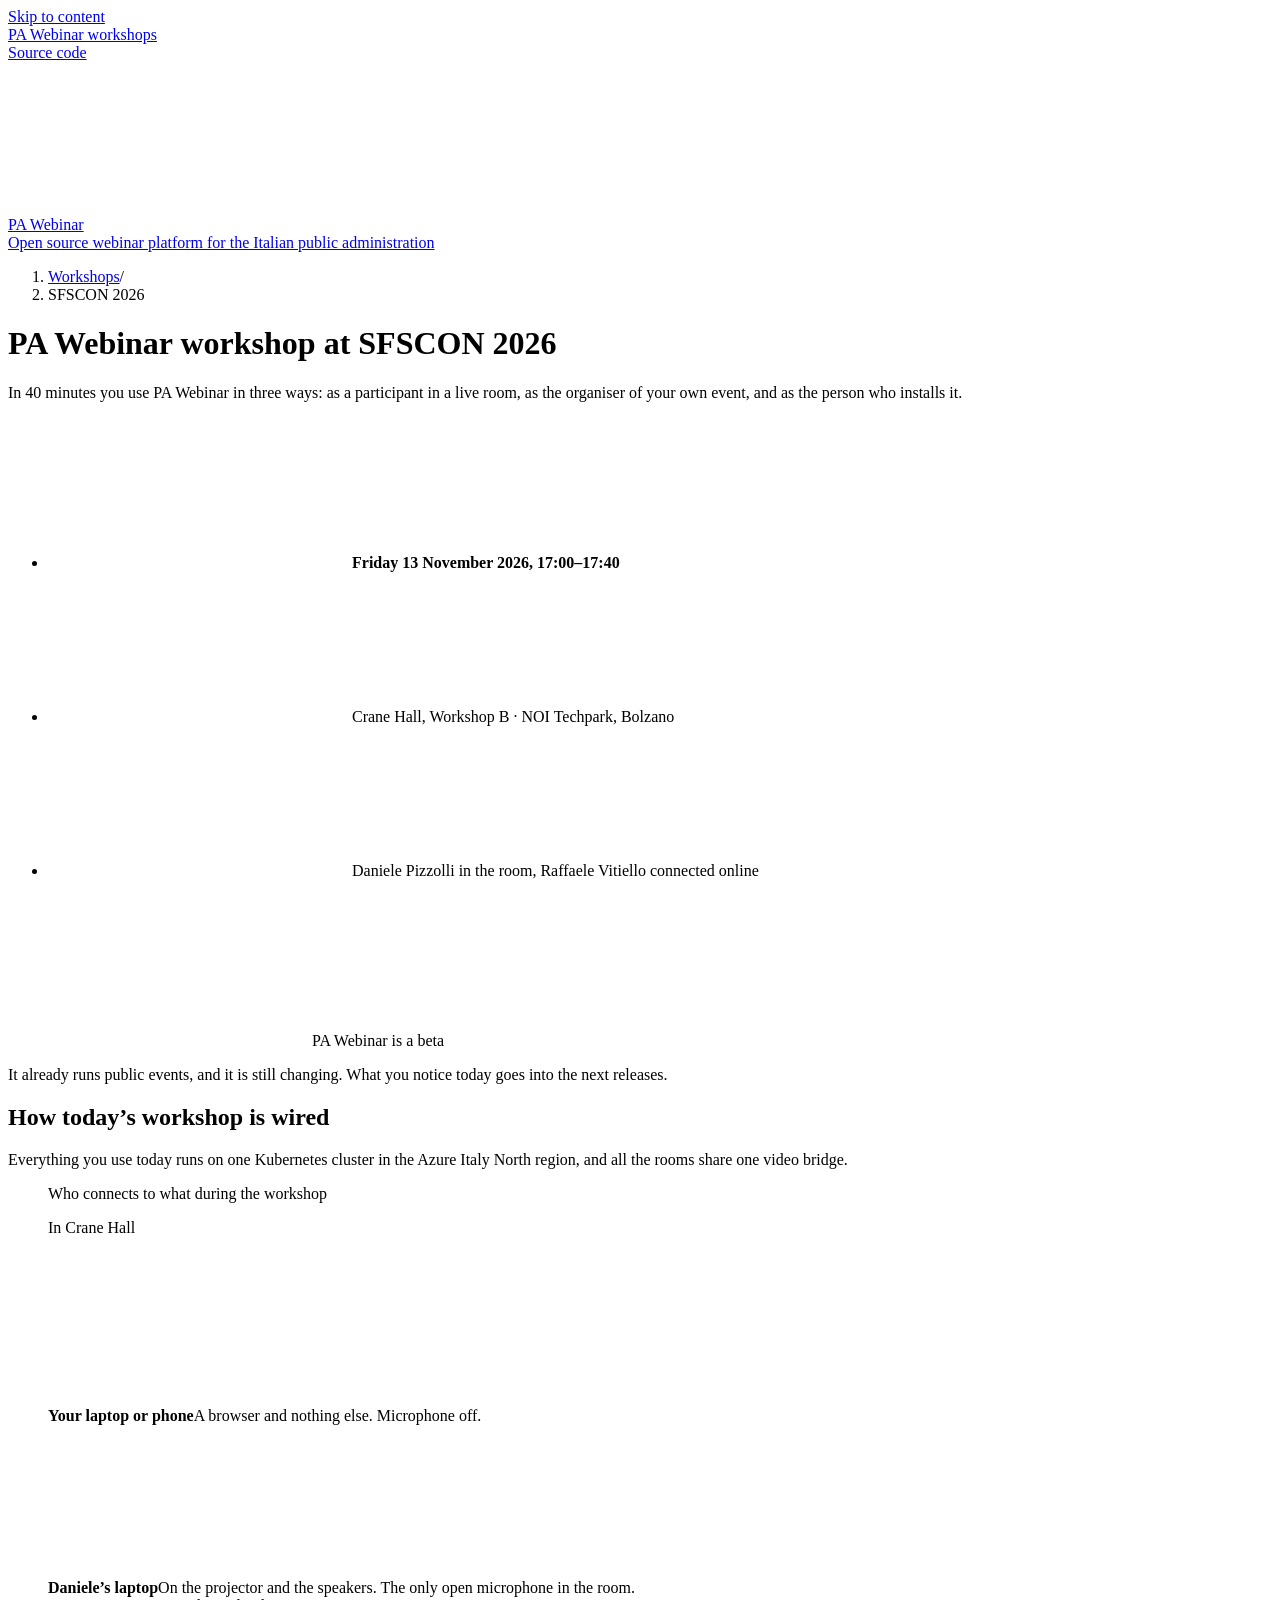
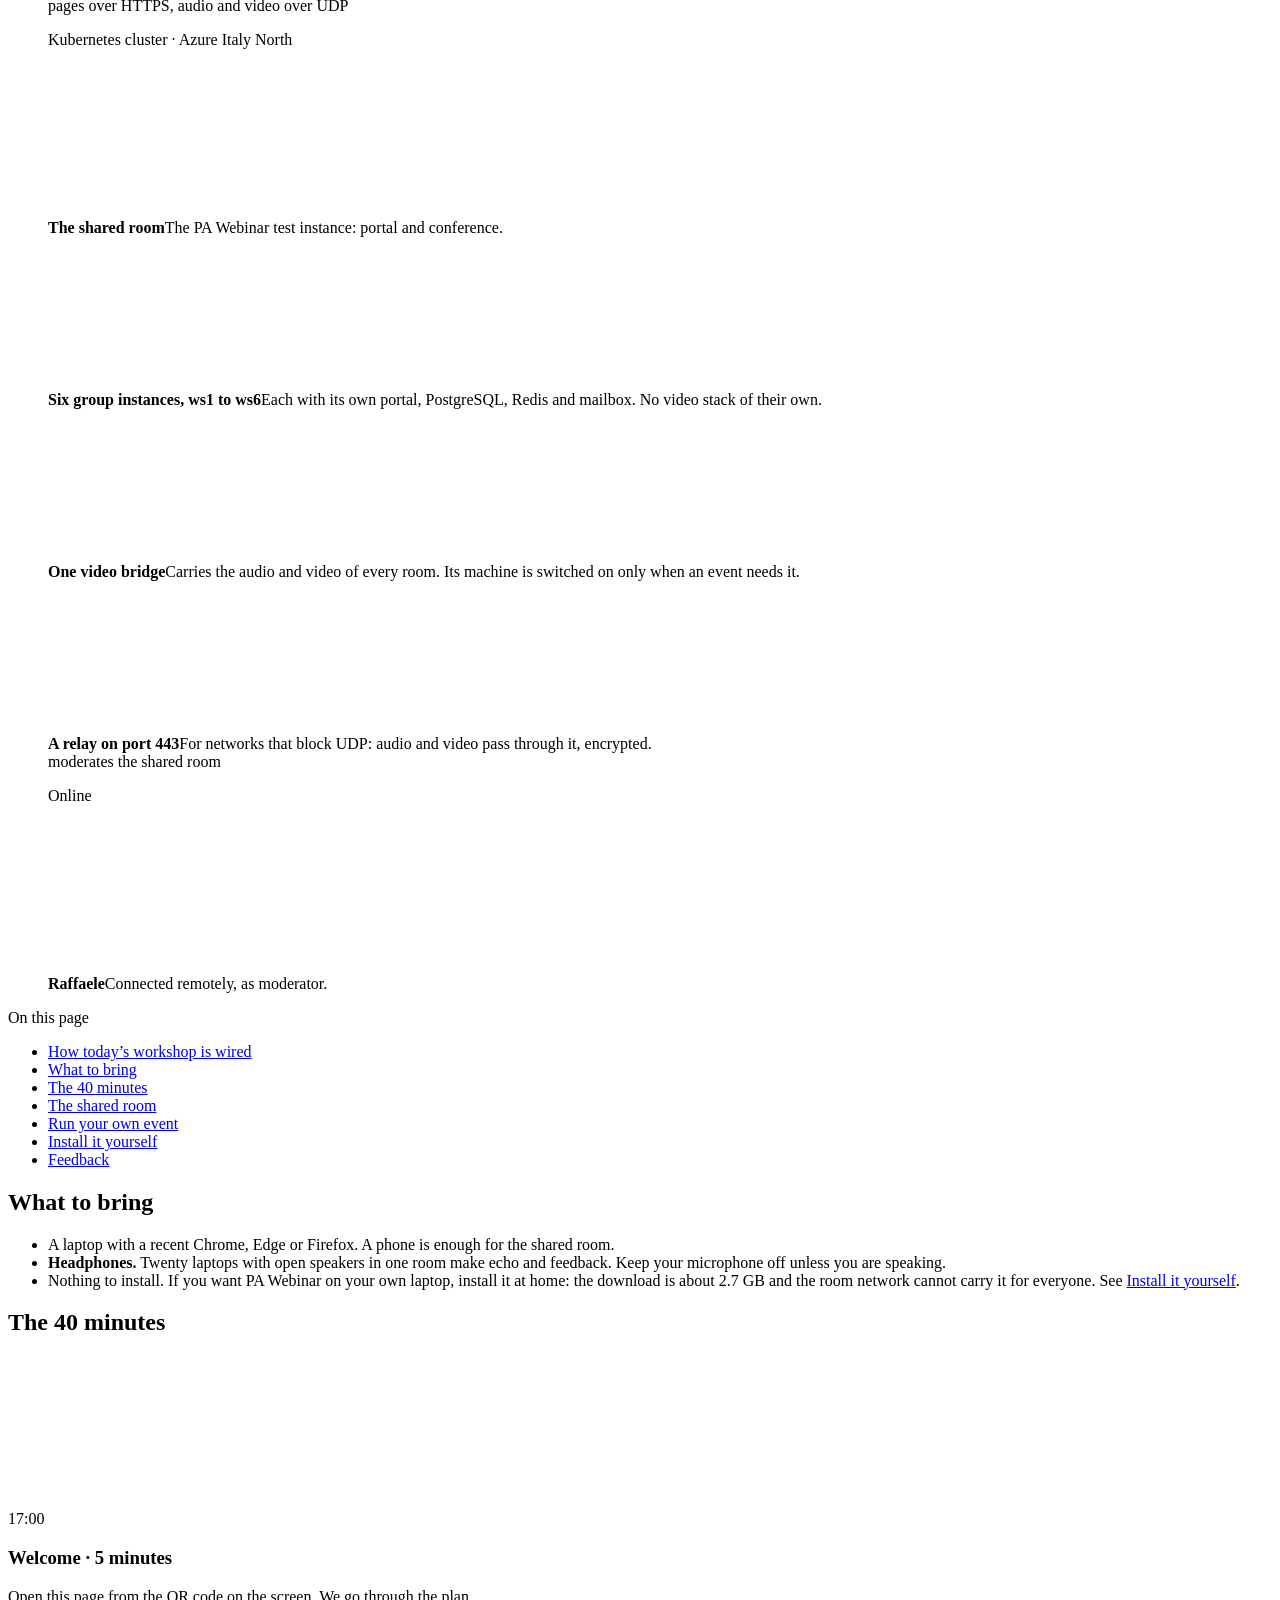
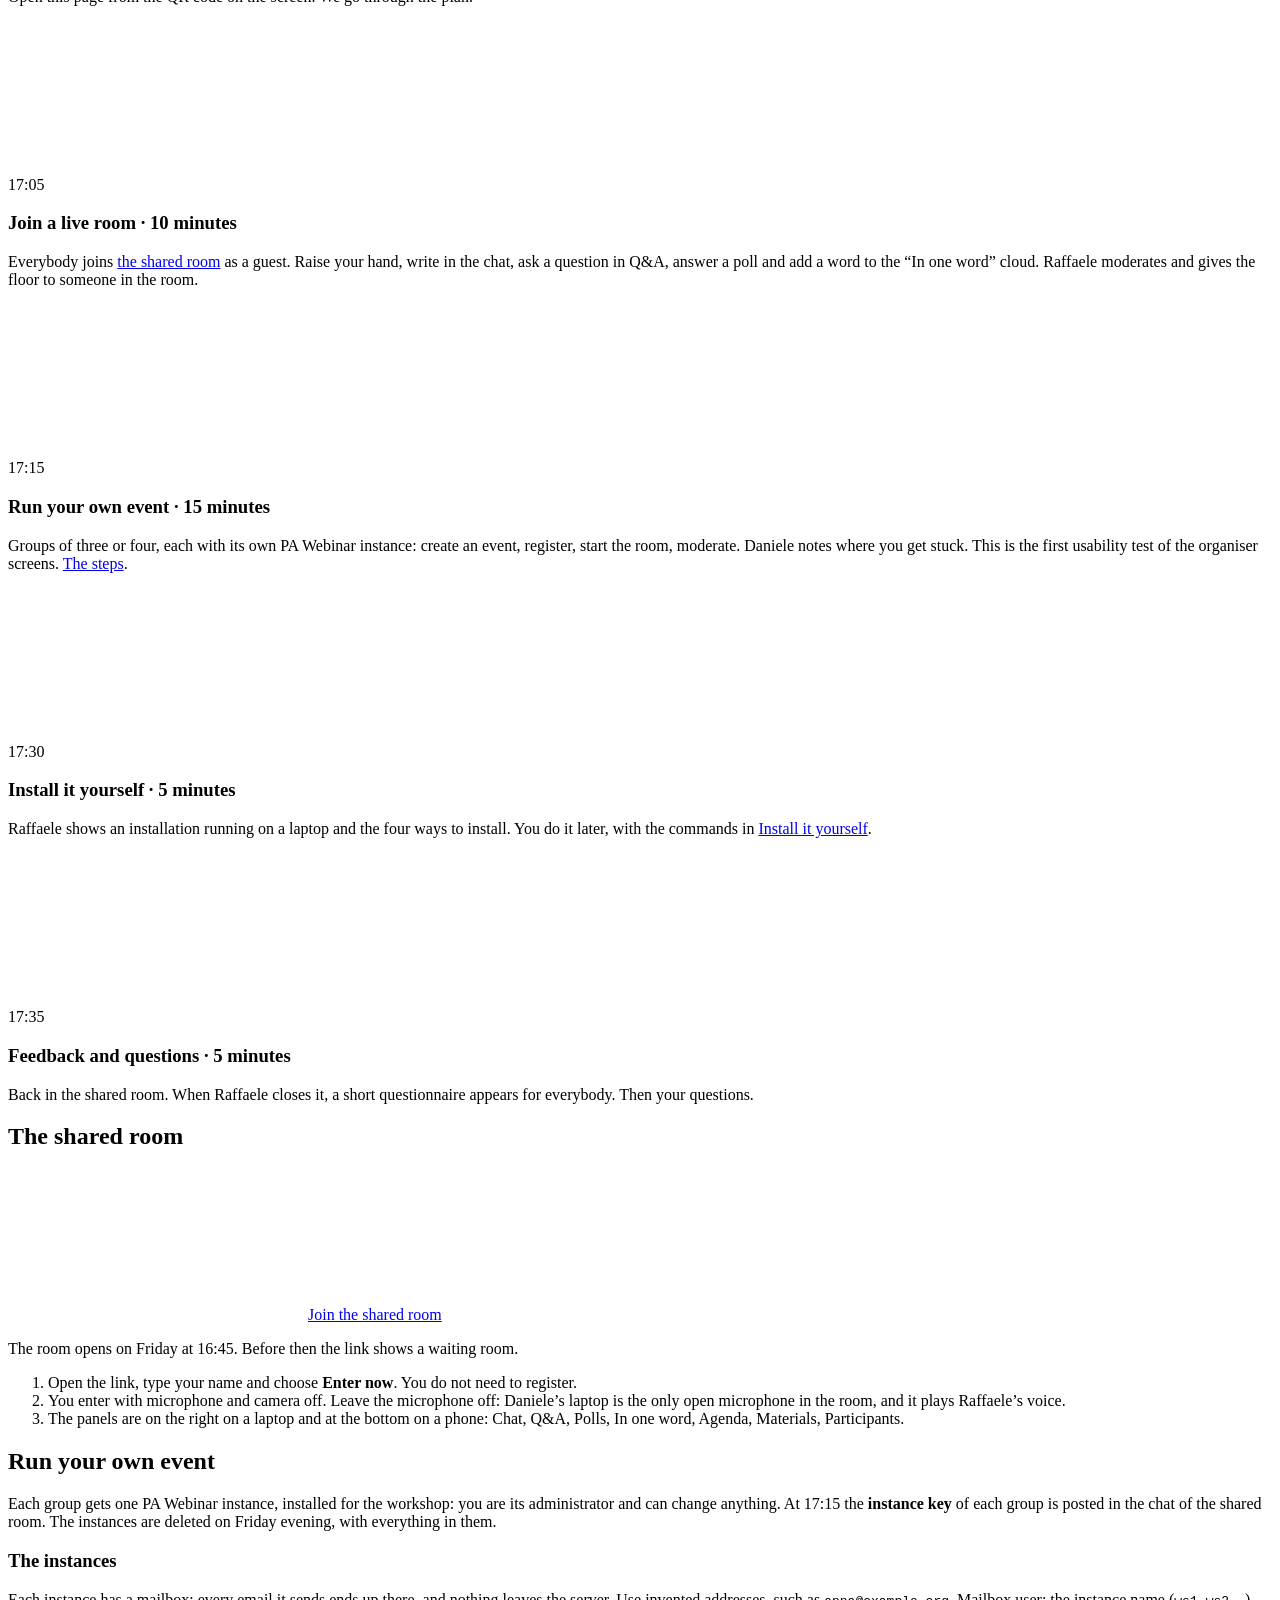
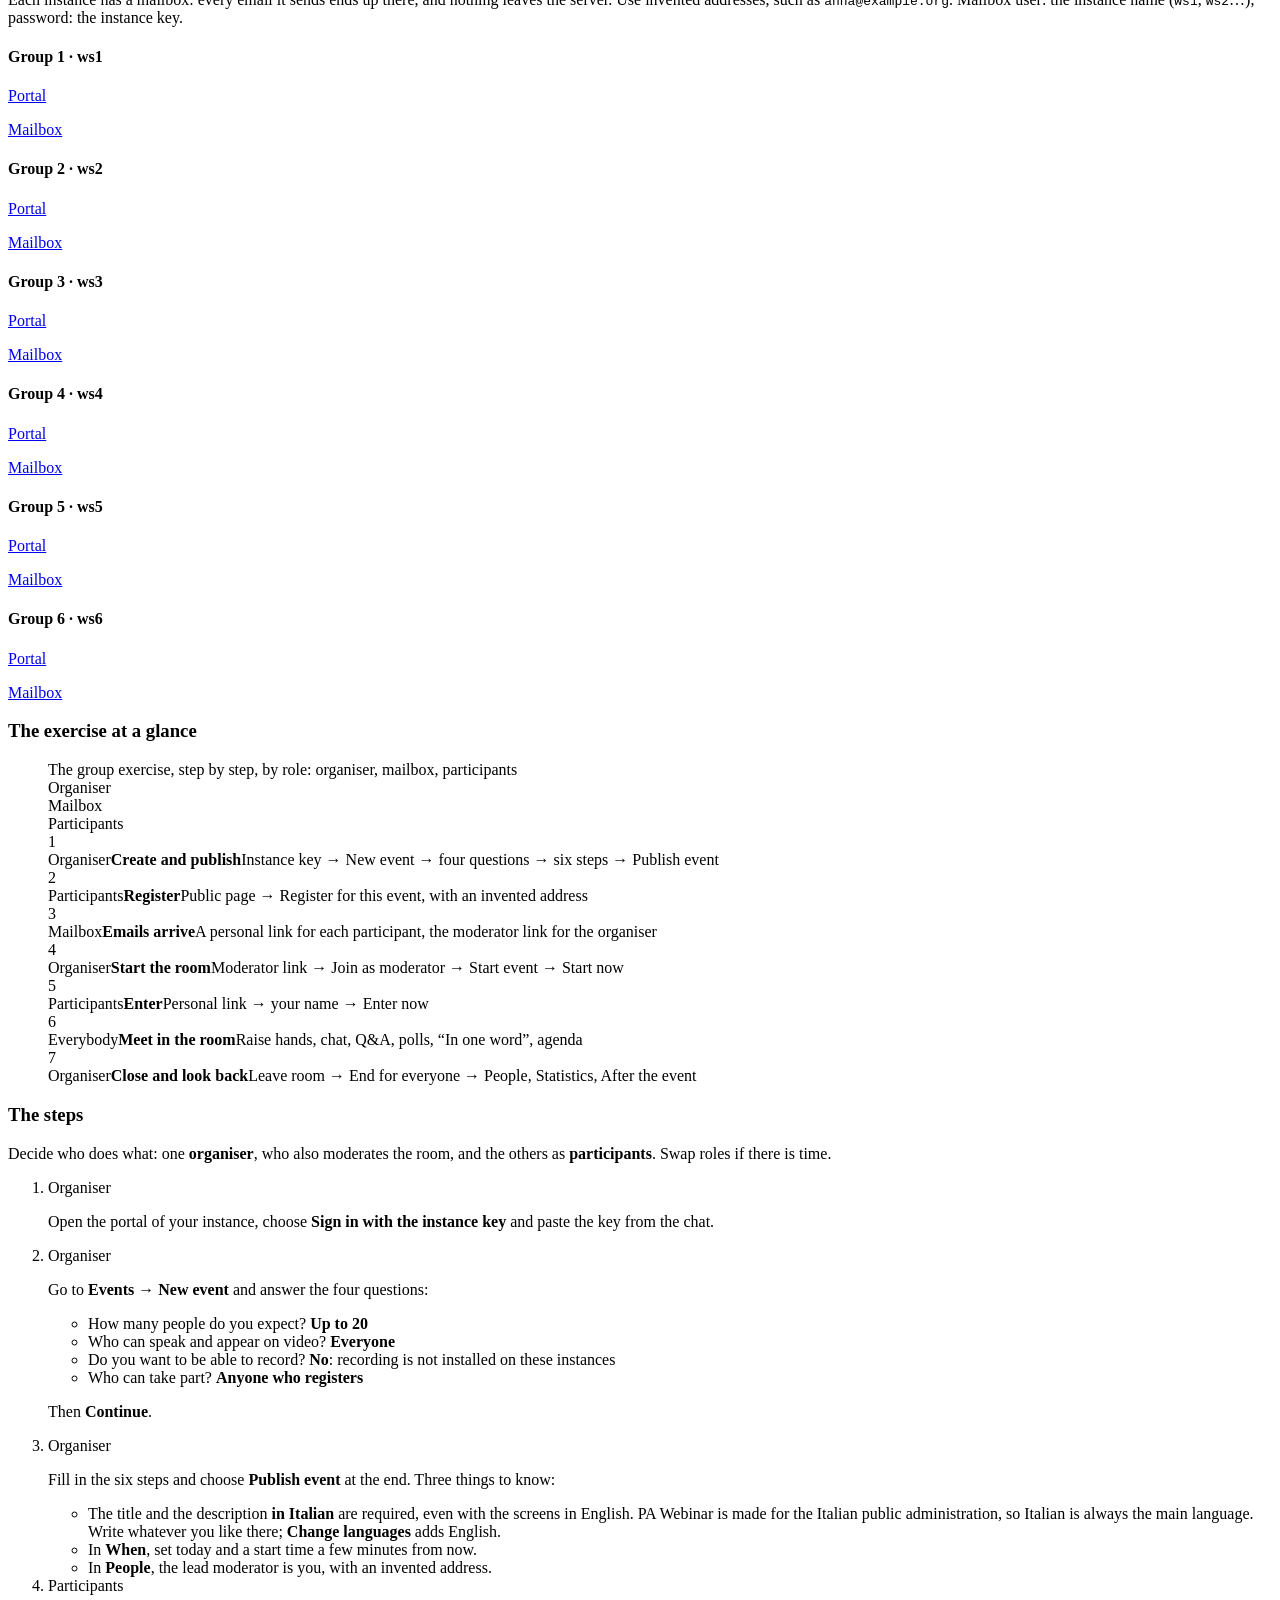
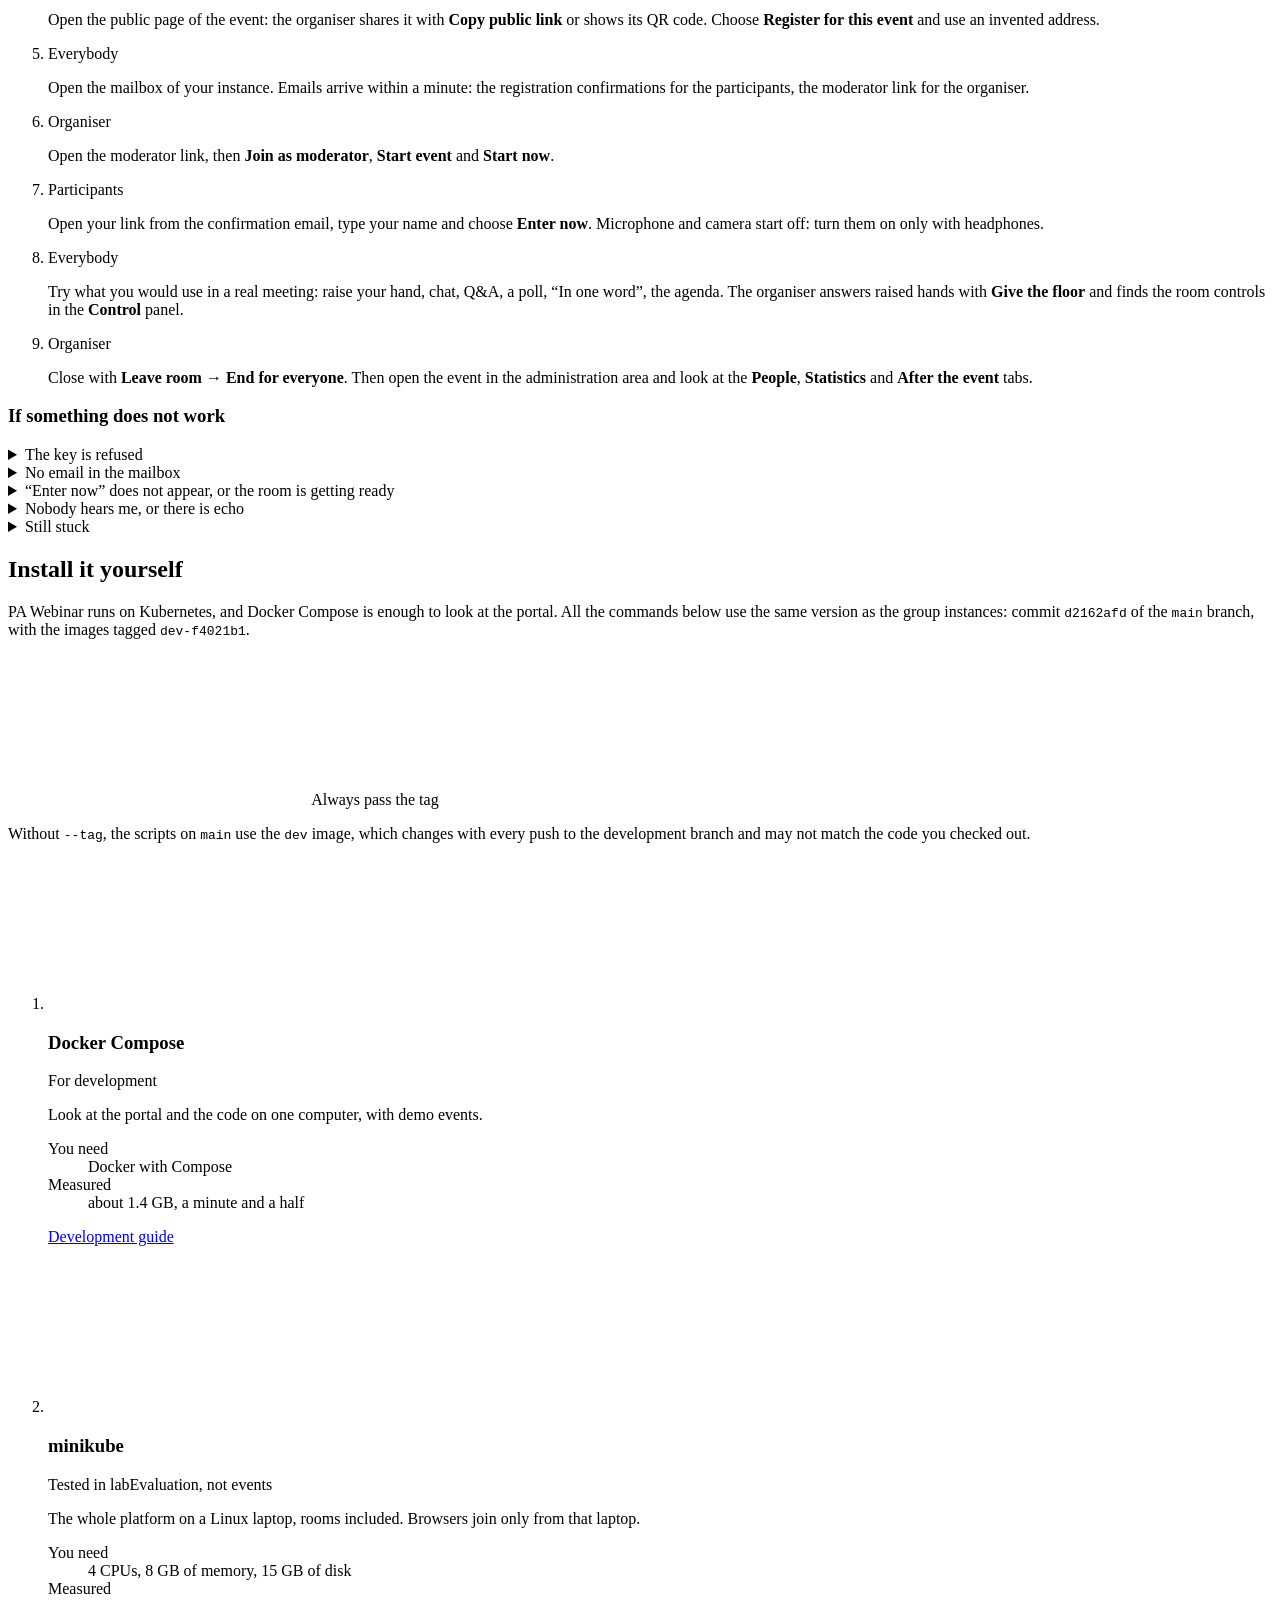
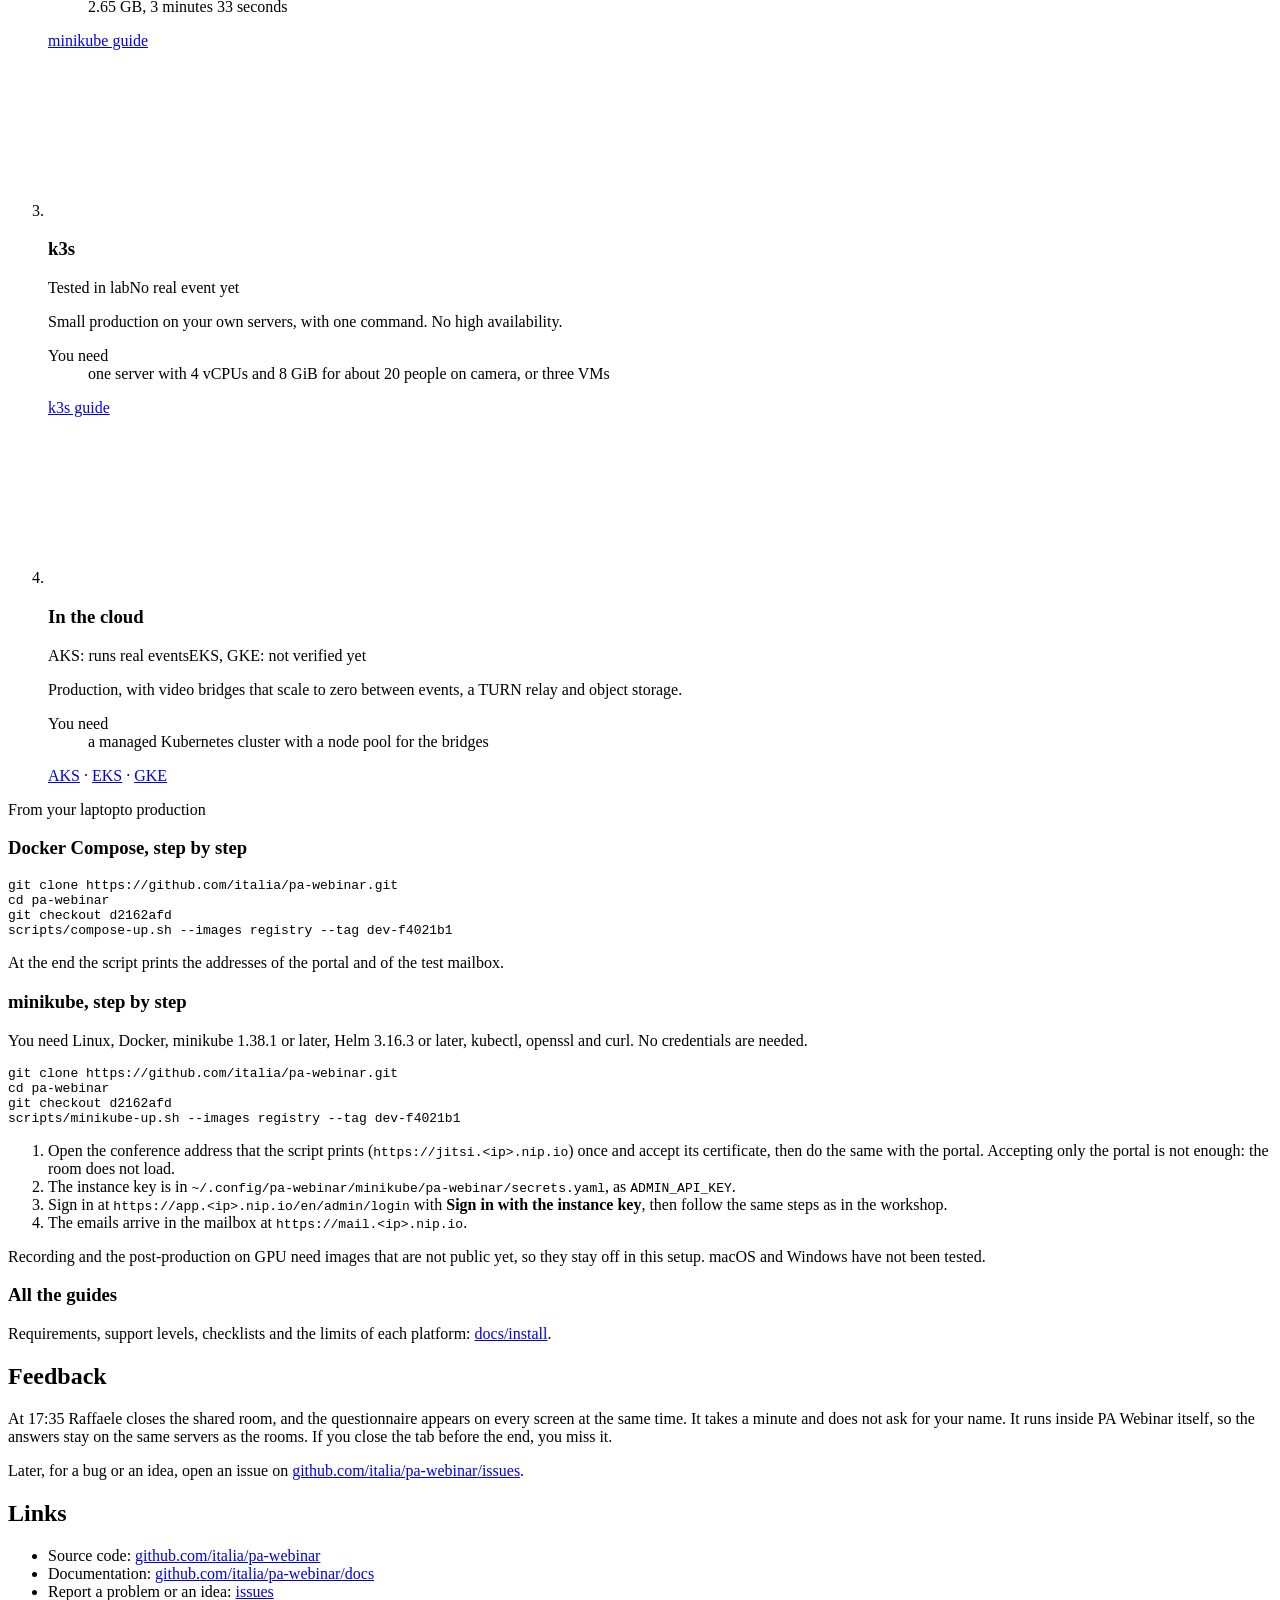
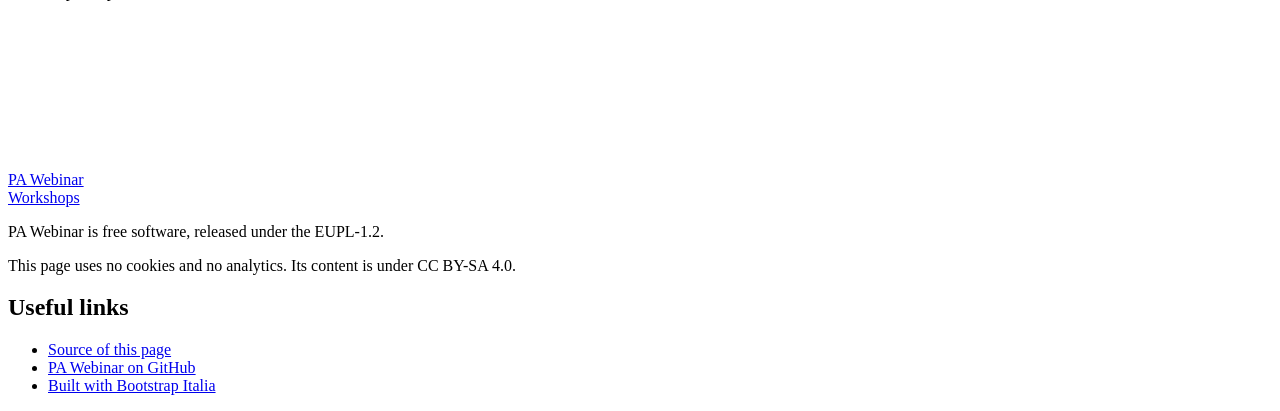
==== site/sfscon-2026/index.html @ 75791090 "feat(sfscon-2026): three infographics - How today's workshop is wired: the room, the remote moderato" ====
<!doctype html>
<html lang="en">
<head>
  <meta charset="utf-8">
  <meta name="viewport" content="width=device-width, initial-scale=1">
  <title>PA Webinar workshop · SFSCON 2026</title>
  <meta name="description" content="Hands-on PA Webinar workshop at SFSCON 2026: join a live room, run your own event on a group instance, and learn how to install PA Webinar with Docker Compose, minikube, k3s or in the cloud.">
  <link rel="stylesheet" href="/assets/bootstrap-italia/bootstrap-italia.min.css">
  <link rel="stylesheet" href="/assets/site.css">
</head>
<body>
  <a class="visually-hidden-focusable" href="#content">Skip to content</a>

  <header class="it-header-wrapper">
    <div class="it-header-slim-wrapper">
      <div class="container">
        <div class="row">
          <div class="col-12">
            <div class="it-header-slim-wrapper-content">
              <a class="navbar-brand" href="/">PA Webinar workshops</a>
              <div class="it-header-slim-right-zone">
                <a class="text-white" href="https://github.com/italia/pa-webinar">Source code</a>
              </div>
            </div>
          </div>
        </div>
      </div>
    </div>
    <div class="it-nav-wrapper">
      <div class="it-header-center-wrapper">
        <div class="container">
          <div class="row">
            <div class="col-12">
              <div class="it-header-center-content-wrapper">
                <div class="it-brand-wrapper">
                  <a href="/">
                    <svg class="icon" aria-hidden="true"><use href="/assets/bootstrap-italia/sprites.svg#it-video"></use></svg>
                    <div class="it-brand-text">
                      <div class="it-brand-title">PA Webinar</div>
                      <div class="it-brand-tagline d-none d-md-block">Open source webinar platform for the Italian public administration</div>
                    </div>
                  </a>
                </div>
              </div>
            </div>
          </div>
        </div>
      </div>
    </div>
  </header>

  <main id="content">
    <div class="container">
      <div class="row justify-content-center">
        <div class="col-12 col-lg-10">

          <nav class="breadcrumb-container mt-3" aria-label="Breadcrumb">
            <ol class="breadcrumb p-0">
              <li class="breadcrumb-item"><a href="/">Workshops</a><span class="separator">/</span></li>
              <li class="breadcrumb-item active" aria-current="page">SFSCON 2026</li>
            </ol>
          </nav>

          <h1 class="mt-2 mb-3">PA Webinar workshop at SFSCON 2026</h1>
          <p class="lead">In 40 minutes you use PA Webinar in three ways: as a participant in a live room, as the organiser of your own event, and as the person who installs it.</p>

          <ul class="fatti">
            <li>
              <svg class="icon icon-primary" aria-hidden="true"><use href="/assets/bootstrap-italia/sprites.svg#it-calendar"></use></svg>
              <span><strong>Friday 13 November 2026, 17:00–17:40</strong></span>
            </li>
            <li>
              <svg class="icon icon-primary" aria-hidden="true"><use href="/assets/bootstrap-italia/sprites.svg#it-map-marker"></use></svg>
              <span>Crane Hall, Workshop B · NOI Techpark, Bolzano</span>
            </li>
            <li>
              <svg class="icon icon-primary" aria-hidden="true"><use href="/assets/bootstrap-italia/sprites.svg#it-user"></use></svg>
              <span>Daniele Pizzolli in the room, Raffaele Vitiello connected online</span>
            </li>
          </ul>

          <div class="callout warning">
            <div class="callout-inner">
              <div class="callout-title">
                <svg class="icon" aria-hidden="true"><use href="/assets/bootstrap-italia/sprites.svg#it-warning-circle"></use></svg>
                <span class="text">PA Webinar is a beta</span>
              </div>
              <p class="mb-0">It already runs public events, and it is still changing. What you notice today goes into the next releases.</p>
            </div>
          </div>


          <section id="setup" aria-labelledby="setup-title">
            <h2 id="setup-title">How today’s workshop is wired</h2>
            <p>Everything you use today runs on one Kubernetes cluster in the Azure Italy North region, and all the rooms share one video bridge.</p>
            <figure class="schema">
              <figcaption class="visually-hidden">Who connects to what during the workshop</figcaption>
              <div class="schema-colonna">
                <p class="schema-titolo">In Crane Hall</p>
                <div class="nodo"><svg class="icon" aria-hidden="true"><use href="/assets/bootstrap-italia/sprites.svg#it-user"></use></svg><div><strong>Your laptop or phone</strong><span>A browser and nothing else. Microphone off.</span></div></div>
                <div class="nodo"><svg class="icon" aria-hidden="true"><use href="/assets/bootstrap-italia/sprites.svg#it-presentation"></use></svg><div><strong>Daniele’s laptop</strong><span>On the projector and the speakers. The only open microphone in the room.</span></div></div>
              </div>
              <div class="schema-freccia"><span>pages over HTTPS, audio and video over UDP</span></div>
              <div class="schema-colonna schema-cluster">
                <p class="schema-titolo">Kubernetes cluster · Azure Italy North</p>
                <div class="nodo nodo-evidenza"><svg class="icon" aria-hidden="true"><use href="/assets/bootstrap-italia/sprites.svg#it-video"></use></svg><div><strong>The shared room</strong><span>The PA Webinar test instance: portal and conference.</span></div></div>
                <div class="nodo"><svg class="icon" aria-hidden="true"><use href="/assets/bootstrap-italia/sprites.svg#it-settings"></use></svg><div><strong>Six group instances, ws1 to ws6</strong><span>Each with its own portal, PostgreSQL, Redis and mailbox. No video stack of their own.</span></div></div>
                <div class="nodo"><svg class="icon" aria-hidden="true"><use href="/assets/bootstrap-italia/sprites.svg#it-exchange-circle"></use></svg><div><strong>One video bridge</strong><span>Carries the audio and video of every room. Its machine is switched on only when an event needs it.</span></div></div>
                <div class="nodo"><svg class="icon" aria-hidden="true"><use href="/assets/bootstrap-italia/sprites.svg#it-locked"></use></svg><div><strong>A relay on port 443</strong><span>For networks that block UDP: audio and video pass through it, encrypted.</span></div></div>
              </div>
              <div class="schema-freccia verso-su"><span>moderates the shared room</span></div>
              <div class="schema-colonna">
                <p class="schema-titolo">Online</p>
                <div class="nodo"><svg class="icon" aria-hidden="true"><use href="/assets/bootstrap-italia/sprites.svg#it-user"></use></svg><div><strong>Raffaele</strong><span>Connected remotely, as moderator.</span></div></div>
              </div>
            </figure>
          </section>

          <nav aria-label="On this page" class="mb-4">
            <p class="mb-2 fw-semibold">On this page</p>
            <ul class="link-list ps-0">
              <li><a class="list-item" href="#setup">How today’s workshop is wired</a></li>
              <li><a class="list-item" href="#bring">What to bring</a></li>
              <li><a class="list-item" href="#plan">The 40 minutes</a></li>
              <li><a class="list-item" href="#room">The shared room</a></li>
              <li><a class="list-item" href="#groups">Run your own event</a></li>
              <li><a class="list-item" href="#install">Install it yourself</a></li>
              <li><a class="list-item" href="#feedback">Feedback</a></li>
            </ul>
          </nav>

          <section id="bring" aria-labelledby="bring-title">
            <h2 id="bring-title">What to bring</h2>
            <ul>
              <li>A laptop with a recent Chrome, Edge or Firefox. A phone is enough for the shared room.</li>
              <li><strong>Headphones.</strong> Twenty laptops with open speakers in one room make echo and feedback. Keep your microphone off unless you are speaking.</li>
              <li>Nothing to install. If you want PA Webinar on your own laptop, install it at home: the download is about 2.7 GB and the room network cannot carry it for everyone. See <a href="#install">Install it yourself</a>.</li>
            </ul>
          </section>

          <section id="plan" aria-labelledby="plan-title">
            <h2 id="plan-title">The 40 minutes</h2>
            <div class="it-timeline-wrapper">
              <div class="row">
                <div class="col-12">
                  <div class="timeline-element">
                    <div class="it-pin-wrapper it-evidence">
                      <div class="pin-icon"><svg class="icon" aria-hidden="true"><use href="/assets/bootstrap-italia/sprites.svg#it-map-marker"></use></svg></div>
                      <div class="pin-text"><span>17:00</span></div>
                    </div>
                    <div class="card-wrapper">
                      <div class="card">
                        <div class="card-body">
                          <h3 class="card-title h5">Welcome · 5 minutes</h3>
                          <p class="card-text">Open this page from the QR code on the screen. We go through the plan.</p>
                        </div>
                      </div>
                    </div>
                  </div>
                </div>
                <div class="col-12">
                  <div class="timeline-element">
                    <div class="it-pin-wrapper it-evidence">
                      <div class="pin-icon"><svg class="icon" aria-hidden="true"><use href="/assets/bootstrap-italia/sprites.svg#it-video"></use></svg></div>
                      <div class="pin-text"><span>17:05</span></div>
                    </div>
                    <div class="card-wrapper">
                      <div class="card">
                        <div class="card-body">
                          <h3 class="card-title h5">Join a live room · 10 minutes</h3>
                          <p class="card-text">Everybody joins <a href="#room">the shared room</a> as a guest. Raise your hand, write in the chat, ask a question in Q&amp;A, answer a poll and add a word to the “In one word” cloud. Raffaele moderates and gives the floor to someone in the room.</p>
                        </div>
                      </div>
                    </div>
                  </div>
                </div>
                <div class="col-12">
                  <div class="timeline-element">
                    <div class="it-pin-wrapper it-evidence">
                      <div class="pin-icon"><svg class="icon" aria-hidden="true"><use href="/assets/bootstrap-italia/sprites.svg#it-settings"></use></svg></div>
                      <div class="pin-text"><span>17:15</span></div>
                    </div>
                    <div class="card-wrapper">
                      <div class="card">
                        <div class="card-body">
                          <h3 class="card-title h5">Run your own event · 15 minutes</h3>
                          <p class="card-text">Groups of three or four, each with its own PA Webinar instance: create an event, register, start the room, moderate. Daniele notes where you get stuck. This is the first usability test of the organiser screens. <a href="#groups">The steps</a>.</p>
                        </div>
                      </div>
                    </div>
                  </div>
                </div>
                <div class="col-12">
                  <div class="timeline-element">
                    <div class="it-pin-wrapper it-evidence">
                      <div class="pin-icon"><svg class="icon" aria-hidden="true"><use href="/assets/bootstrap-italia/sprites.svg#it-software"></use></svg></div>
                      <div class="pin-text"><span>17:30</span></div>
                    </div>
                    <div class="card-wrapper">
                      <div class="card">
                        <div class="card-body">
                          <h3 class="card-title h5">Install it yourself · 5 minutes</h3>
                          <p class="card-text">Raffaele shows an installation running on a laptop and the four ways to install. You do it later, with the commands in <a href="#install">Install it yourself</a>.</p>
                        </div>
                      </div>
                    </div>
                  </div>
                </div>
                <div class="col-12">
                  <div class="timeline-element">
                    <div class="it-pin-wrapper it-evidence">
                      <div class="pin-icon"><svg class="icon" aria-hidden="true"><use href="/assets/bootstrap-italia/sprites.svg#it-comment"></use></svg></div>
                      <div class="pin-text"><span>17:35</span></div>
                    </div>
                    <div class="card-wrapper">
                      <div class="card">
                        <div class="card-body">
                          <h3 class="card-title h5">Feedback and questions · 5 minutes</h3>
                          <p class="card-text">Back in the shared room. When Raffaele closes it, a short questionnaire appears for everybody. Then your questions.</p>
                        </div>
                      </div>
                    </div>
                  </div>
                </div>
              </div>
            </div>
          </section>

          <section id="room" aria-labelledby="room-title">
            <h2 id="room-title">The shared room</h2>
            <p>
              <a class="btn btn-primary btn-lg" href="https://pa-webinar-test.developers.italia.it/en/events/workshop-di-pa-webinar-a-sfscon-2026/live">
                <svg class="icon icon-white me-2" aria-hidden="true"><use href="/assets/bootstrap-italia/sprites.svg#it-video"></use></svg>Join the shared room
              </a>
            </p>
            <p class="small">The room opens on Friday at 16:45. Before then the link shows a waiting room.</p>
            <ol>
              <li>Open the link, type your name and choose <strong>Enter now</strong>. You do not need to register.</li>
              <li>You enter with microphone and camera off. Leave the microphone off: Daniele’s laptop is the only open microphone in the room, and it plays Raffaele’s voice.</li>
              <li>The panels are on the right on a laptop and at the bottom on a phone: Chat, Q&amp;A, Polls, In one word, Agenda, Materials, Participants.</li>
            </ol>
          </section>

          <section id="groups" aria-labelledby="groups-title">
            <h2 id="groups-title">Run your own event</h2>
            <p>Each group gets one PA Webinar instance, installed for the workshop: you are its administrator and can change anything. At 17:15 the <strong>instance key</strong> of each group is posted in the chat of the shared room. The instances are deleted on Friday evening, with everything in them.</p>

            <h3 class="h4 mt-4">The instances</h3>
            <p>Each instance has a mailbox: every email it sends ends up there, and nothing leaves the server. Use invented addresses, such as <code>anna@example.org</code>. Mailbox user: the instance name (<code>ws1</code>, <code>ws2</code>…), password: the instance key.</p>
            <div class="it-card-group it-card-group-3-cols mb-4">
              <article class="it-card rounded shadow-sm border">
                <h4 class="it-card-title h5">Group 1 · ws1</h4>
                <div class="it-card-body">
                  <p class="it-card-text mb-1 indirizzo"><a href="https://ws1.workshop.pa-webinar.developers.italia.it/en/admin/login">Portal</a></p>
                  <p class="it-card-text mb-0 indirizzo"><a href="https://ws1-mail.workshop.pa-webinar.developers.italia.it/">Mailbox</a></p>
                </div>
              </article>
              <article class="it-card rounded shadow-sm border">
                <h4 class="it-card-title h5">Group 2 · ws2</h4>
                <div class="it-card-body">
                  <p class="it-card-text mb-1 indirizzo"><a href="https://ws2.workshop.pa-webinar.developers.italia.it/en/admin/login">Portal</a></p>
                  <p class="it-card-text mb-0 indirizzo"><a href="https://ws2-mail.workshop.pa-webinar.developers.italia.it/">Mailbox</a></p>
                </div>
              </article>
              <article class="it-card rounded shadow-sm border">
                <h4 class="it-card-title h5">Group 3 · ws3</h4>
                <div class="it-card-body">
                  <p class="it-card-text mb-1 indirizzo"><a href="https://ws3.workshop.pa-webinar.developers.italia.it/en/admin/login">Portal</a></p>
                  <p class="it-card-text mb-0 indirizzo"><a href="https://ws3-mail.workshop.pa-webinar.developers.italia.it/">Mailbox</a></p>
                </div>
              </article>
              <article class="it-card rounded shadow-sm border">
                <h4 class="it-card-title h5">Group 4 · ws4</h4>
                <div class="it-card-body">
                  <p class="it-card-text mb-1 indirizzo"><a href="https://ws4.workshop.pa-webinar.developers.italia.it/en/admin/login">Portal</a></p>
                  <p class="it-card-text mb-0 indirizzo"><a href="https://ws4-mail.workshop.pa-webinar.developers.italia.it/">Mailbox</a></p>
                </div>
              </article>
              <article class="it-card rounded shadow-sm border">
                <h4 class="it-card-title h5">Group 5 · ws5</h4>
                <div class="it-card-body">
                  <p class="it-card-text mb-1 indirizzo"><a href="https://ws5.workshop.pa-webinar.developers.italia.it/en/admin/login">Portal</a></p>
                  <p class="it-card-text mb-0 indirizzo"><a href="https://ws5-mail.workshop.pa-webinar.developers.italia.it/">Mailbox</a></p>
                </div>
              </article>
              <article class="it-card rounded shadow-sm border">
                <h4 class="it-card-title h5">Group 6 · ws6</h4>
                <div class="it-card-body">
                  <p class="it-card-text mb-1 indirizzo"><a href="https://ws6.workshop.pa-webinar.developers.italia.it/en/admin/login">Portal</a></p>
                  <p class="it-card-text mb-0 indirizzo"><a href="https://ws6-mail.workshop.pa-webinar.developers.italia.it/">Mailbox</a></p>
                </div>
              </article>
            </div>

            <h3 class="h4 mt-4">The exercise at a glance</h3>
            <figure class="flusso">
              <figcaption class="visually-hidden">The group exercise, step by step, by role: organiser, mailbox, participants</figcaption>
              <div class="flusso-testa fl-org" aria-hidden="true">Organiser</div>
              <div class="flusso-testa fl-mail" aria-hidden="true">Mailbox</div>
              <div class="flusso-testa fl-part" aria-hidden="true">Participants</div>
                <div class="fl fl-org fl-r1"><span class="fl-num">1</span><div><span class="fl-ruolo">Organiser</span><strong>Create and publish</strong><span class="fl-testo">Instance key → New event → four questions → six steps → Publish event</span></div></div>
                <div class="fl fl-part fl-r2"><span class="fl-num">2</span><div><span class="fl-ruolo">Participants</span><strong>Register</strong><span class="fl-testo">Public page → Register for this event, with an invented address</span></div></div>
                <div class="fl fl-mail fl-r3"><span class="fl-num">3</span><div><span class="fl-ruolo">Mailbox</span><strong>Emails arrive</strong><span class="fl-testo">A personal link for each participant, the moderator link for the organiser</span></div></div>
                <div class="fl fl-org fl-r4"><span class="fl-num">4</span><div><span class="fl-ruolo">Organiser</span><strong>Start the room</strong><span class="fl-testo">Moderator link → Join as moderator → Start event → Start now</span></div></div>
                <div class="fl fl-part fl-r5"><span class="fl-num">5</span><div><span class="fl-ruolo">Participants</span><strong>Enter</strong><span class="fl-testo">Personal link → your name → Enter now</span></div></div>
                <div class="fl fl-tutti fl-r6"><span class="fl-num">6</span><div><span class="fl-ruolo">Everybody</span><strong>Meet in the room</strong><span class="fl-testo">Raise hands, chat, Q&amp;A, polls, “In one word”, agenda</span></div></div>
                <div class="fl fl-org fl-r7"><span class="fl-num">7</span><div><span class="fl-ruolo">Organiser</span><strong>Close and look back</strong><span class="fl-testo">Leave room → End for everyone → People, Statistics, After the event</span></div></div>
            </figure>

            <h3 class="h4 mt-4">The steps</h3>
            <p>Decide who does what: one <strong>organiser</strong>, who also moderates the room, and the others as <strong>participants</strong>. Swap roles if there is time.</p>
            <ol class="passi">
              <li>
                <span class="chi">Organiser</span>
                <p class="mb-0">Open the portal of your instance, choose <strong>Sign in with the instance key</strong> and paste the key from the chat.</p>
              </li>
              <li>
                <span class="chi">Organiser</span>
                <p class="mb-1">Go to <strong>Events → New event</strong> and answer the four questions:</p>
                <ul class="mb-1">
                  <li>How many people do you expect? <strong>Up to 20</strong></li>
                  <li>Who can speak and appear on video? <strong>Everyone</strong></li>
                  <li>Do you want to be able to record? <strong>No</strong>: recording is not installed on these instances</li>
                  <li>Who can take part? <strong>Anyone who registers</strong></li>
                </ul>
                <p class="mb-0">Then <strong>Continue</strong>.</p>
              </li>
              <li>
                <span class="chi">Organiser</span>
                <p class="mb-1">Fill in the six steps and choose <strong>Publish event</strong> at the end. Three things to know:</p>
                <ul class="mb-0">
                  <li>The title and the description <strong>in Italian</strong> are required, even with the screens in English. PA Webinar is made for the Italian public administration, so Italian is always the main language. Write whatever you like there; <strong>Change languages</strong> adds English.</li>
                  <li>In <strong>When</strong>, set today and a start time a few minutes from now.</li>
                  <li>In <strong>People</strong>, the lead moderator is you, with an invented address.</li>
                </ul>
              </li>
              <li>
                <span class="chi">Participants</span>
                <p class="mb-0">Open the public page of the event: the organiser shares it with <strong>Copy public link</strong> or shows its QR code. Choose <strong>Register for this event</strong> and use an invented address.</p>
              </li>
              <li>
                <span class="chi">Everybody</span>
                <p class="mb-0">Open the mailbox of your instance. Emails arrive within a minute: the registration confirmations for the participants, the moderator link for the organiser.</p>
              </li>
              <li>
                <span class="chi">Organiser</span>
                <p class="mb-0">Open the moderator link, then <strong>Join as moderator</strong>, <strong>Start event</strong> and <strong>Start now</strong>.</p>
              </li>
              <li>
                <span class="chi">Participants</span>
                <p class="mb-0">Open your link from the confirmation email, type your name and choose <strong>Enter now</strong>. Microphone and camera start off: turn them on only with headphones.</p>
              </li>
              <li>
                <span class="chi">Everybody</span>
                <p class="mb-0">Try what you would use in a real meeting: raise your hand, chat, Q&amp;A, a poll, “In one word”, the agenda. The organiser answers raised hands with <strong>Give the floor</strong> and finds the room controls in the <strong>Control</strong> panel.</p>
              </li>
              <li>
                <span class="chi">Organiser</span>
                <p class="mb-0">Close with <strong>Leave room → End for everyone</strong>. Then open the event in the administration area and look at the <strong>People</strong>, <strong>Statistics</strong> and <strong>After the event</strong> tabs.</p>
              </li>
            </ol>

            <h3 class="h4 mt-4">If something does not work</h3>
            <details class="aiuto">
              <summary>The key is refused</summary>
              <div><p>Copy it again from the chat, without spaces at the start or at the end. Each key works only on its own instance.</p></div>
            </details>
            <details class="aiuto">
              <summary>No email in the mailbox</summary>
              <div><p>The instance sends emails once a minute: wait a minute and reload the mailbox. Check that you opened the mailbox of your own instance.</p></div>
            </details>
            <details class="aiuto">
              <summary>“Enter now” does not appear, or the room is getting ready</summary>
              <div><p>The event has not started yet. The organiser opens the moderator link and chooses <strong>Start event</strong>, then <strong>Start now</strong>.</p></div>
            </details>
            <details class="aiuto">
              <summary>Nobody hears me, or there is echo</summary>
              <div><p>Use headphones and check that your microphone is on in the room toolbar. If two laptops in the same group have open speakers, mute one of them.</p></div>
            </details>
            <details class="aiuto">
              <summary>Still stuck</summary>
              <div><p>Raise your hand in the shared room, or call Daniele. Note what blocked you: it is exactly what we want to hear in the questionnaire.</p></div>
            </details>
          </section>

          <section id="install" aria-labelledby="install-title">
            <h2 id="install-title">Install it yourself</h2>
            <p>PA Webinar runs on Kubernetes, and Docker Compose is enough to look at the portal. All the commands below use the same version as the group instances: commit <code>d2162afd</code> of the <code>main</code> branch, with the images tagged <code>dev-f4021b1</code>.</p>
            <div class="callout note">
              <div class="callout-inner">
                <div class="callout-title">
                  <svg class="icon" aria-hidden="true"><use href="/assets/bootstrap-italia/sprites.svg#it-info-circle"></use></svg>
                  <span class="text">Always pass the tag</span>
                </div>
                <p class="mb-0">Without <code>--tag</code>, the scripts on <code>main</code> use the <code>dev</code> image, which changes with every push to the development branch and may not match the code you checked out.</p>
              </div>
            </div>

            <ol class="scala" aria-label="Four ways to install, from a laptop to production">
              <li class="gradino g1">
                <div class="gradino-testa"><svg class="icon" aria-hidden="true"><use href="/assets/bootstrap-italia/sprites.svg#it-code-circle"></use></svg><h3 class="h5 mb-0">Docker Compose</h3></div>
                <div class="gradino-livelli"><span class="livello liv-dev">For development</span></div>
                <p>Look at the portal and the code on one computer, with demo events.</p>
                <dl><dt>You need</dt><dd>Docker with Compose</dd><dt>Measured</dt><dd>about 1.4 GB, a minute and a half</dd></dl>
                <p class="mb-0"><a href="https://github.com/italia/pa-webinar/blob/d2162afd/docs/DEVELOPMENT.md">Development guide</a></p>
              </li>
              <li class="gradino g2">
                <div class="gradino-testa"><svg class="icon" aria-hidden="true"><use href="/assets/bootstrap-italia/sprites.svg#it-software"></use></svg><h3 class="h5 mb-0">minikube</h3></div>
                <div class="gradino-livelli"><span class="livello liv-lab">Tested in lab</span><span class="livello liv-dev">Evaluation, not events</span></div>
                <p>The whole platform on a Linux laptop, rooms included. Browsers join only from that laptop.</p>
                <dl><dt>You need</dt><dd>4 CPUs, 8 GB of memory, 15 GB of disk</dd><dt>Measured</dt><dd>2.65 GB, 3 minutes 33 seconds</dd></dl>
                <p class="mb-0"><a href="https://github.com/italia/pa-webinar/blob/d2162afd/docs/install/minikube.md">minikube guide</a></p>
              </li>
              <li class="gradino g3">
                <div class="gradino-testa"><svg class="icon" aria-hidden="true"><use href="/assets/bootstrap-italia/sprites.svg#it-tool"></use></svg><h3 class="h5 mb-0">k3s</h3></div>
                <div class="gradino-livelli"><span class="livello liv-lab">Tested in lab</span><span class="livello liv-dev">No real event yet</span></div>
                <p>Small production on your own servers, with one command. No high availability.</p>
                <dl><dt>You need</dt><dd>one server with 4 vCPUs and 8 GiB for about 20 people on camera, or three VMs</dd></dl>
                <p class="mb-0"><a href="https://github.com/italia/pa-webinar/blob/d2162afd/docs/install/k3s.md">k3s guide</a></p>
              </li>
              <li class="gradino g4">
                <div class="gradino-testa"><svg class="icon" aria-hidden="true"><use href="/assets/bootstrap-italia/sprites.svg#it-exchange-circle"></use></svg><h3 class="h5 mb-0">In the cloud</h3></div>
                <div class="gradino-livelli"><span class="livello liv-real">AKS: runs real events</span><span class="livello liv-todo">EKS, GKE: not verified yet</span></div>
                <p>Production, with video bridges that scale to zero between events, a TURN relay and object storage.</p>
                <dl><dt>You need</dt><dd>a managed Kubernetes cluster with a node pool for the bridges</dd></dl>
                <p class="mb-0"><a href="https://github.com/italia/pa-webinar/blob/d2162afd/docs/install/aks.md">AKS</a> · <a href="https://github.com/italia/pa-webinar/blob/d2162afd/docs/install/eks.md">EKS</a> · <a href="https://github.com/italia/pa-webinar/blob/d2162afd/docs/install/gke.md">GKE</a></p>
              </li>
            </ol>
            <p class="scala-asse" aria-hidden="true"><span>From your laptop</span><span>to production</span></p>

            <h3 class="h4 mt-5">Docker Compose, step by step</h3>
            <pre class="cmd" tabindex="0"><code>git clone https://github.com/italia/pa-webinar.git
cd pa-webinar
git checkout d2162afd
scripts/compose-up.sh --images registry --tag dev-f4021b1</code></pre>
            <p>At the end the script prints the addresses of the portal and of the test mailbox.</p>

            <h3 class="h4 mt-4">minikube, step by step</h3>
            <p>You need Linux, Docker, minikube 1.38.1 or later, Helm 3.16.3 or later, kubectl, openssl and curl. No credentials are needed.</p>
            <pre class="cmd" tabindex="0"><code>git clone https://github.com/italia/pa-webinar.git
cd pa-webinar
git checkout d2162afd
scripts/minikube-up.sh --images registry --tag dev-f4021b1</code></pre>
            <ol>
              <li>Open the conference address that the script prints (<code>https://jitsi.&lt;ip&gt;.nip.io</code>) once and accept its certificate, then do the same with the portal. Accepting only the portal is not enough: the room does not load.</li>
              <li>The instance key is in <code>~/.config/pa-webinar/minikube/pa-webinar/secrets.yaml</code>, as <code>ADMIN_API_KEY</code>.</li>
              <li>Sign in at <code>https://app.&lt;ip&gt;.nip.io/en/admin/login</code> with <strong>Sign in with the instance key</strong>, then follow the same steps as in the workshop.</li>
              <li>The emails arrive in the mailbox at <code>https://mail.&lt;ip&gt;.nip.io</code>.</li>
            </ol>
            <p>Recording and the post-production on GPU need images that are not public yet, so they stay off in this setup. macOS and Windows have not been tested.</p>

            <h3 class="h4 mt-4">All the guides</h3>
            <p>Requirements, support levels, checklists and the limits of each platform: <a href="https://github.com/italia/pa-webinar/tree/d2162afd/docs/install">docs/install</a>.</p>
          </section>

          <section id="feedback" aria-labelledby="feedback-title">
            <h2 id="feedback-title">Feedback</h2>
            <p>At 17:35 Raffaele closes the shared room, and the questionnaire appears on every screen at the same time. It takes a minute and does not ask for your name. It runs inside PA Webinar itself, so the answers stay on the same servers as the rooms. If you close the tab before the end, you miss it.</p>
            <p>Later, for a bug or an idea, open an issue on <a href="https://github.com/italia/pa-webinar/issues">github.com/italia/pa-webinar/issues</a>.</p>
          </section>

          <section id="links" aria-labelledby="links-title" class="mb-5">
            <h2 id="links-title">Links</h2>
            <ul>
              <li>Source code: <a href="https://github.com/italia/pa-webinar">github.com/italia/pa-webinar</a></li>
              <li>Documentation: <a href="https://github.com/italia/pa-webinar/tree/main/docs">github.com/italia/pa-webinar/docs</a></li>
              <li>Report a problem or an idea: <a href="https://github.com/italia/pa-webinar/issues">issues</a></li>
            </ul>
          </section>

        </div>
      </div>
    </div>
  </main>

  <footer class="it-footer">
    <div class="it-footer-main">
      <div class="container">
        <div class="row">
          <div class="col-12">
            <div class="it-brand-wrapper">
              <a href="/">
                <svg class="icon" aria-hidden="true"><use href="/assets/bootstrap-italia/sprites.svg#it-video"></use></svg>
                <div class="it-brand-text">
                  <div class="it-brand-title">PA Webinar</div>
                  <div class="it-brand-tagline">Workshops</div>
                </div>
              </a>
            </div>
          </div>
        </div>
        <div class="row pb-4">
          <div class="col-12">
            <p class="mb-1">PA Webinar is free software, released under the EUPL-1.2.</p>
            <p class="mb-0">This page uses no cookies and no analytics. Its content is under CC BY-SA 4.0.</p>
          </div>
        </div>
      </div>
    </div>
    <div class="it-footer-small-prints clearfix">
      <div class="container">
        <h2 class="visually-hidden">Useful links</h2>
        <ul class="it-footer-small-prints-list list-inline mb-0 d-flex flex-column flex-md-row">
          <li class="list-inline-item"><a href="https://github.com/italia/pa-webinar-workshop">Source of this page</a></li>
          <li class="list-inline-item"><a href="https://github.com/italia/pa-webinar">PA Webinar on GitHub</a></li>
          <li class="list-inline-item"><a href="https://italia.github.io/bootstrap-italia/">Built with Bootstrap Italia</a></li>
        </ul>
      </div>
    </div>
  </footer>
</body>
</html>
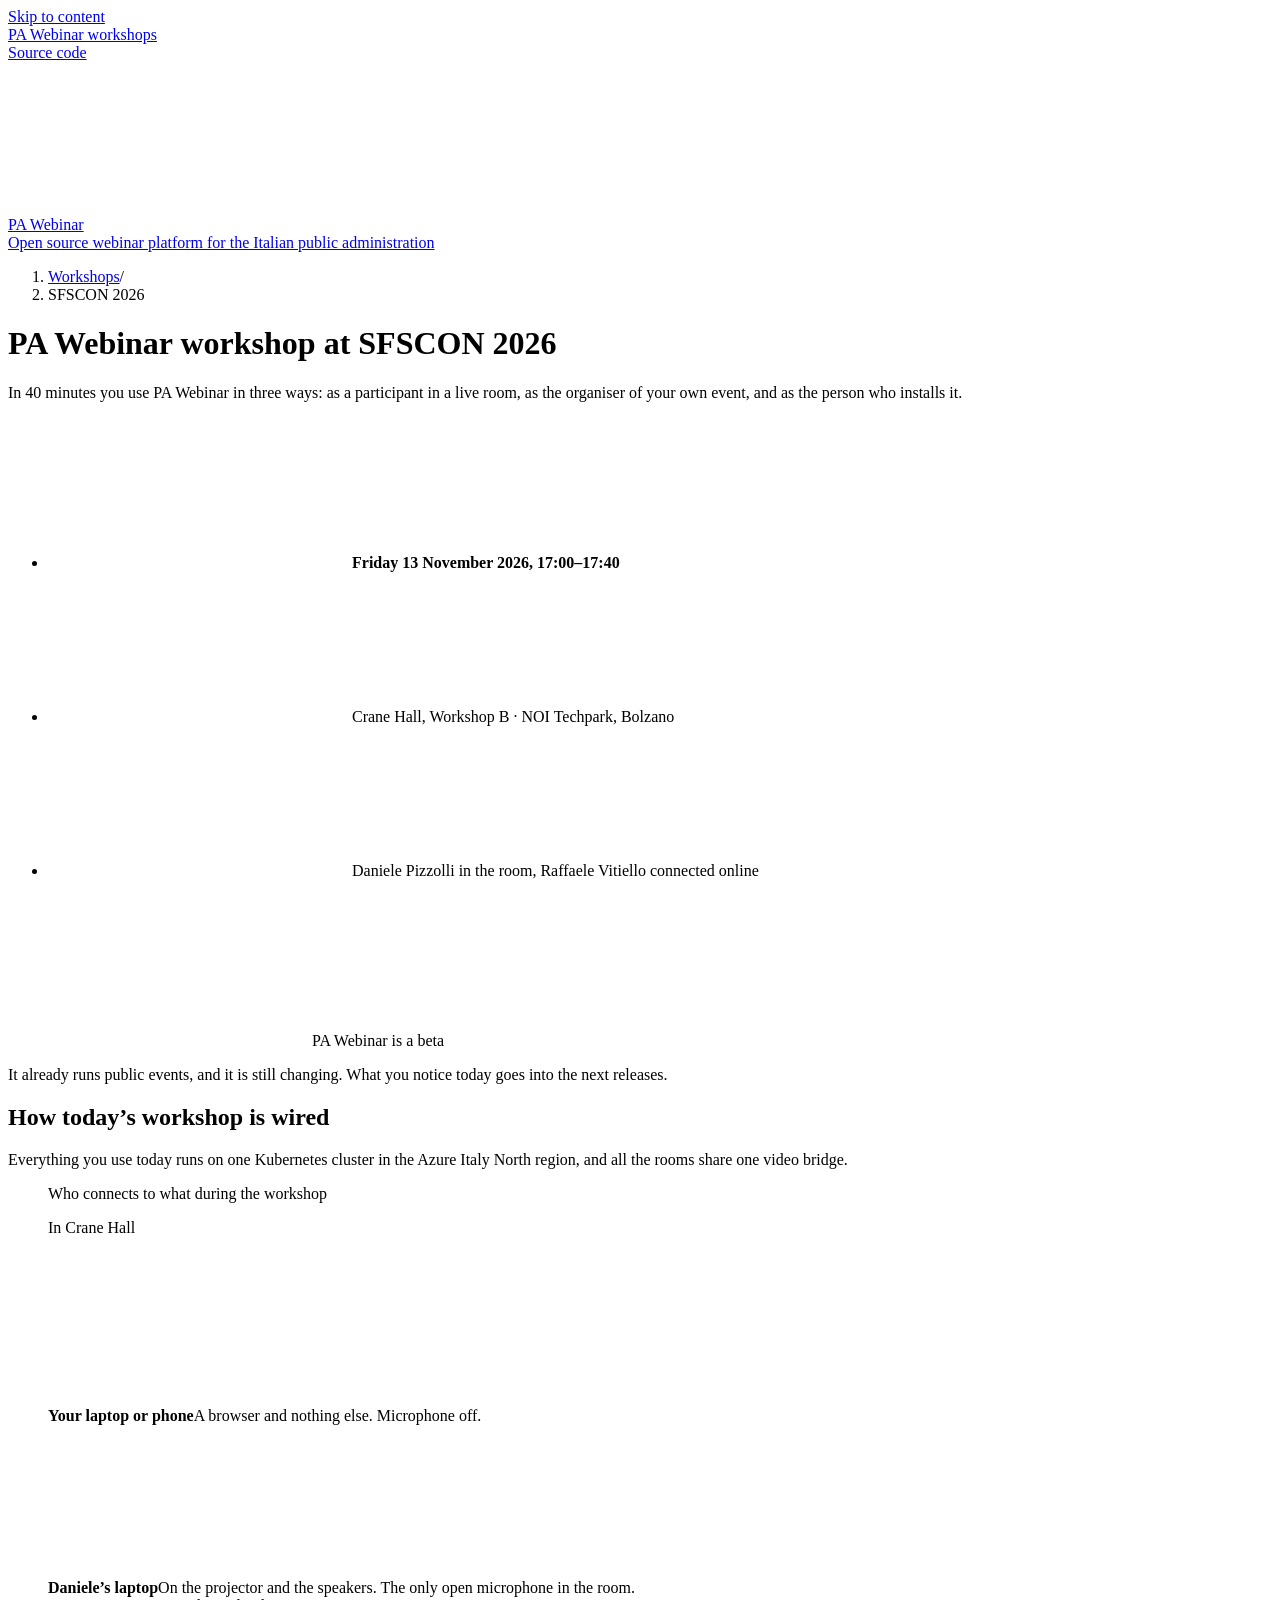
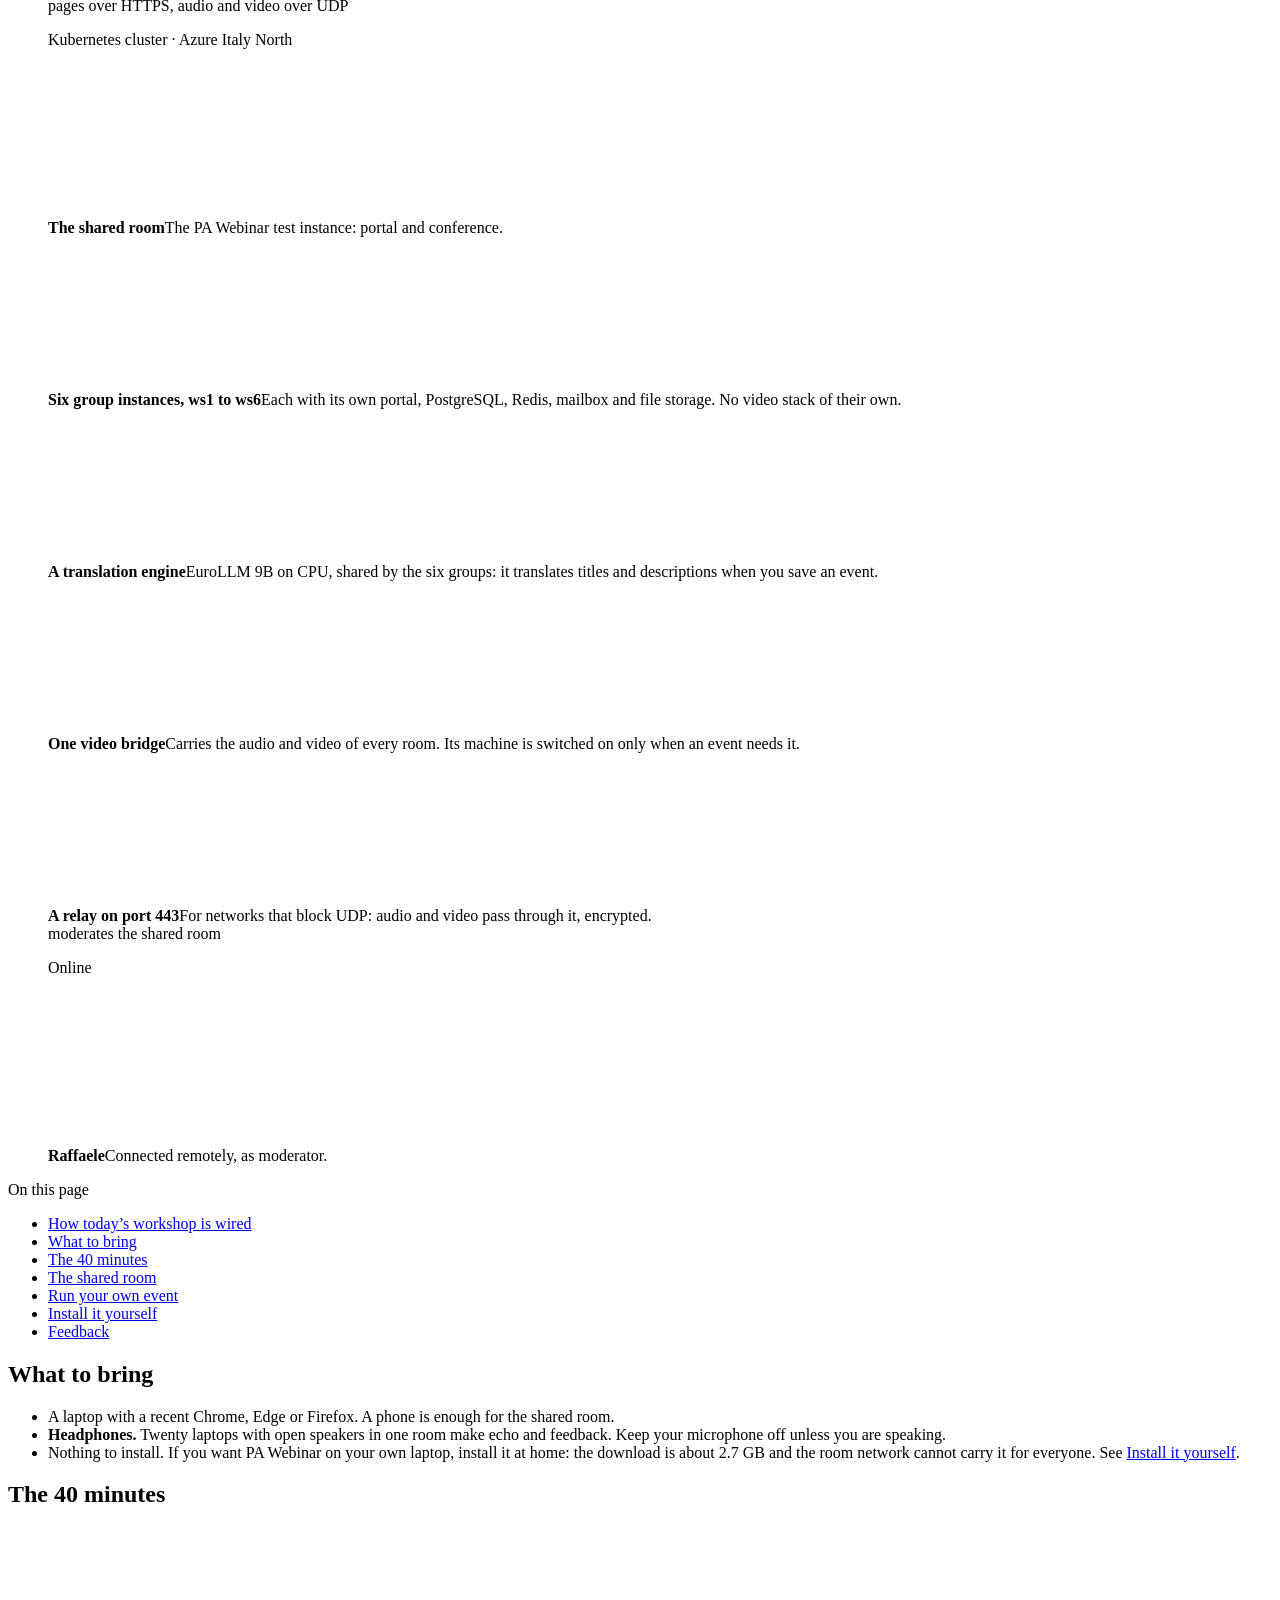
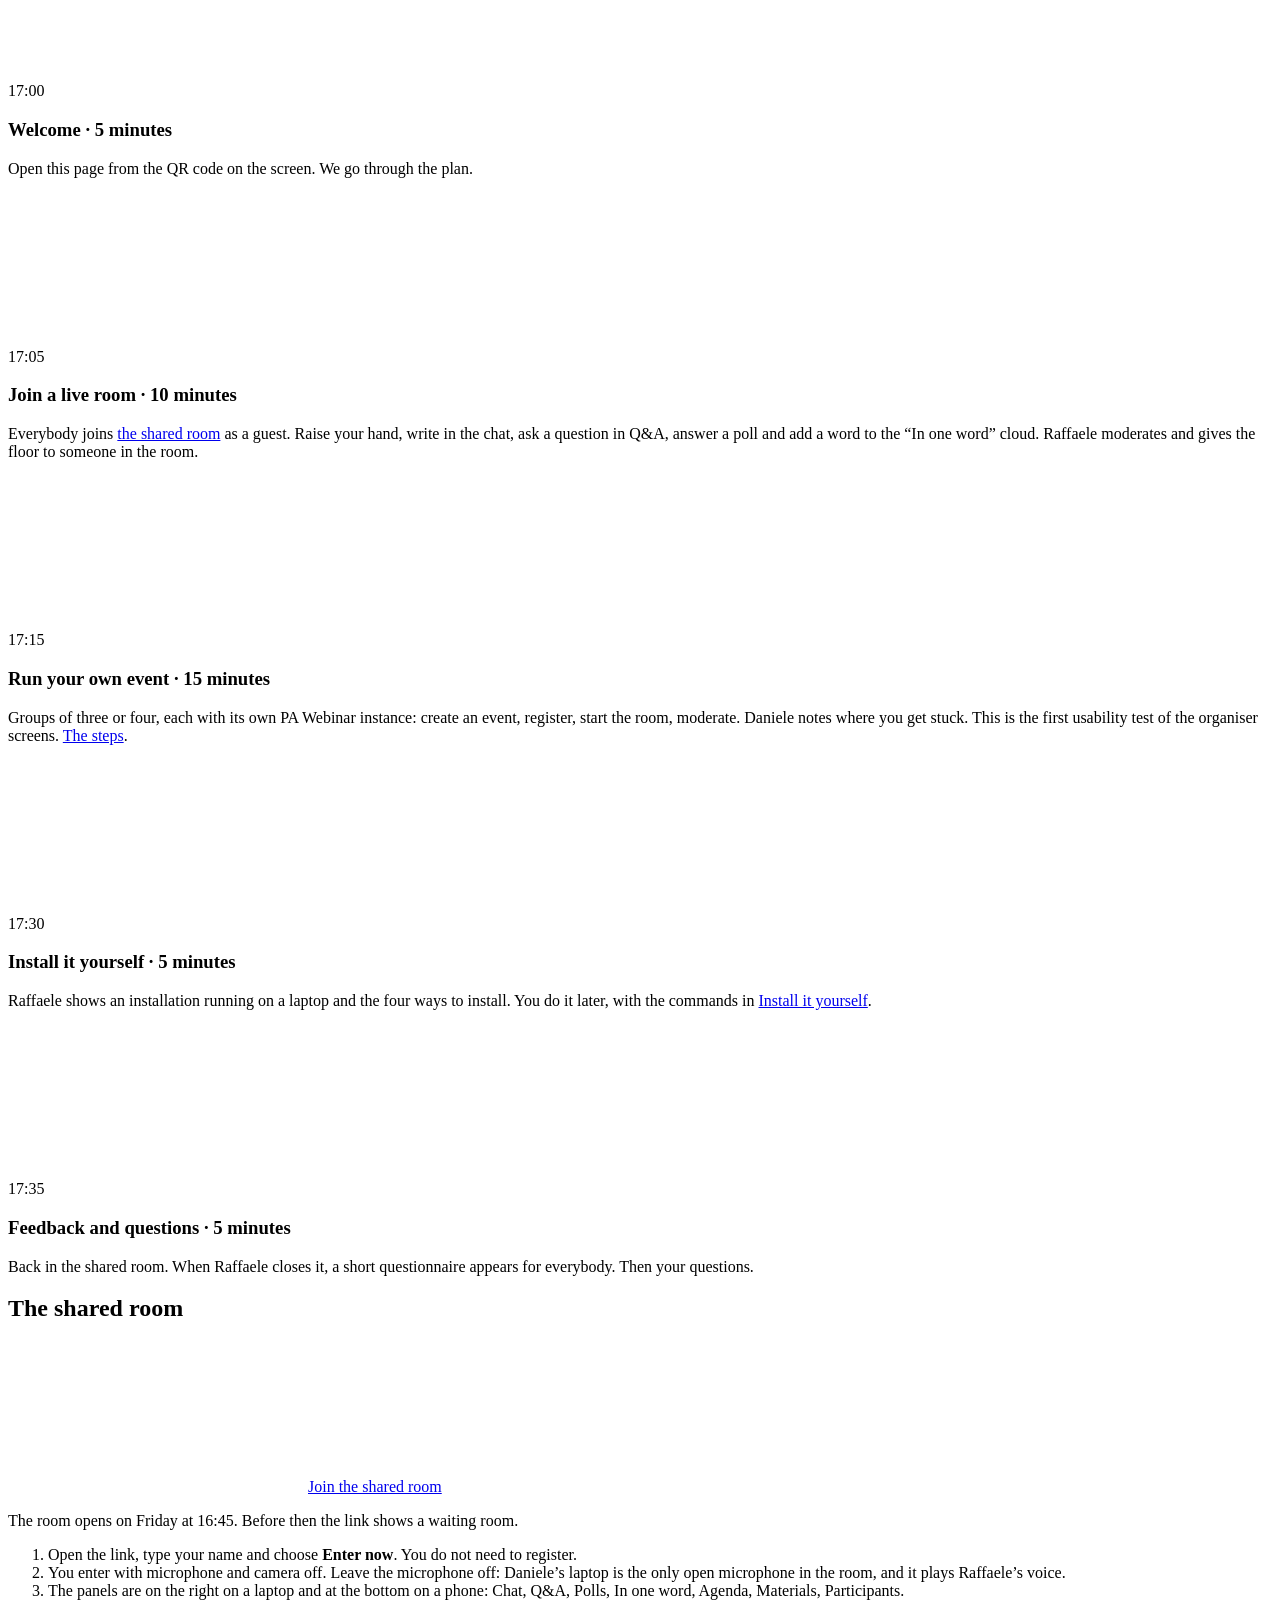
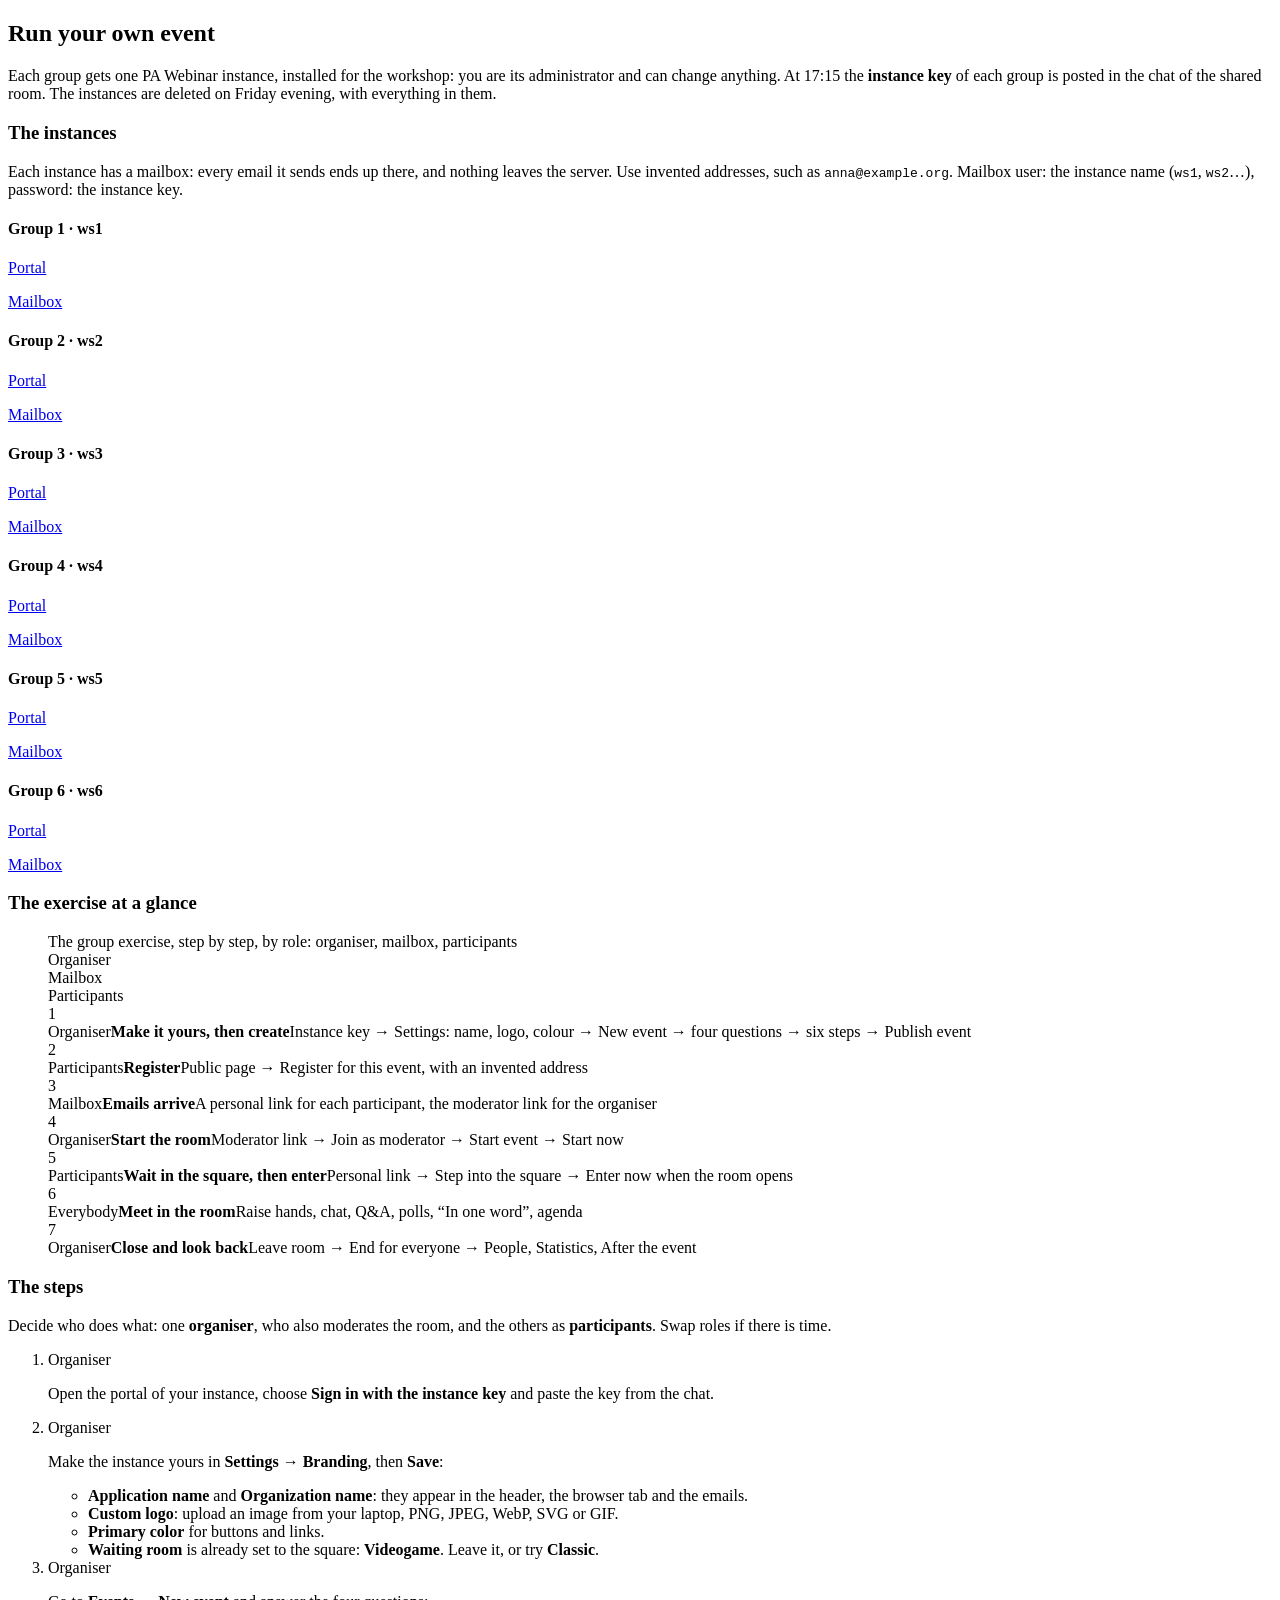
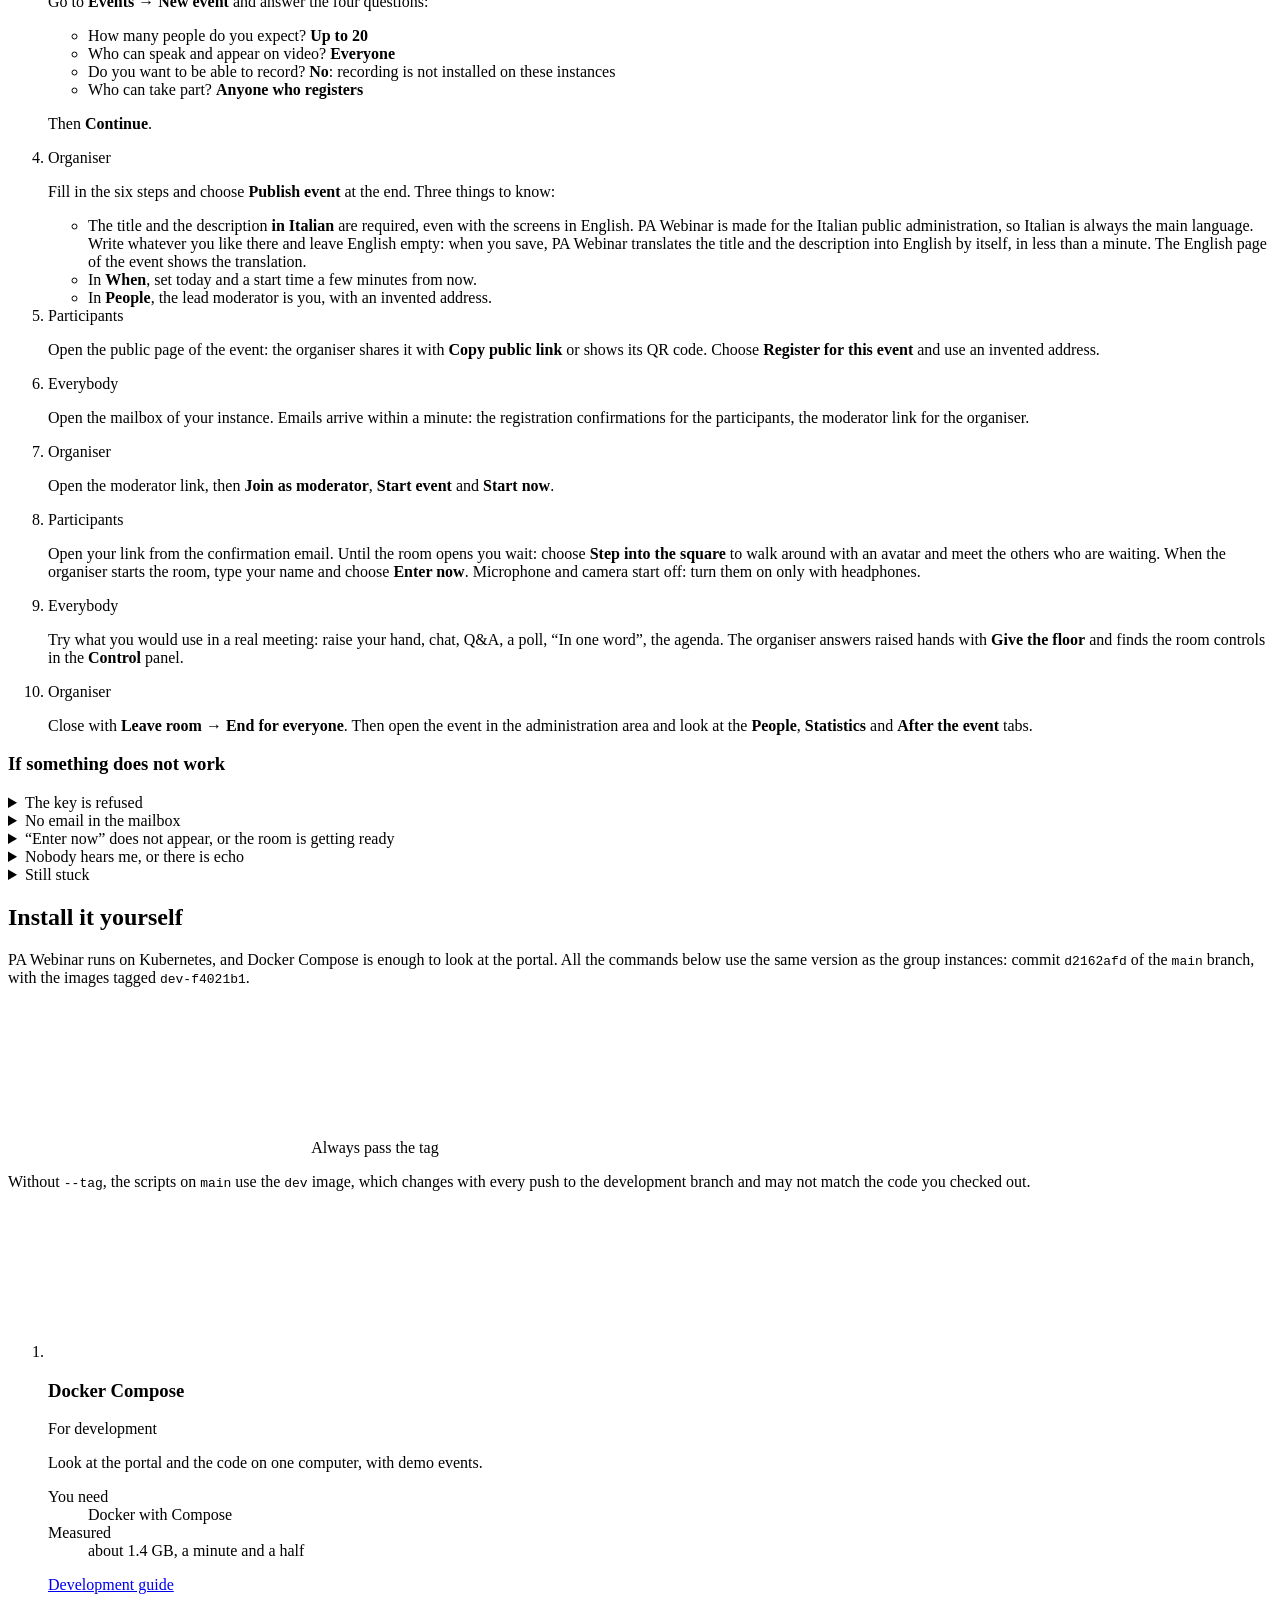
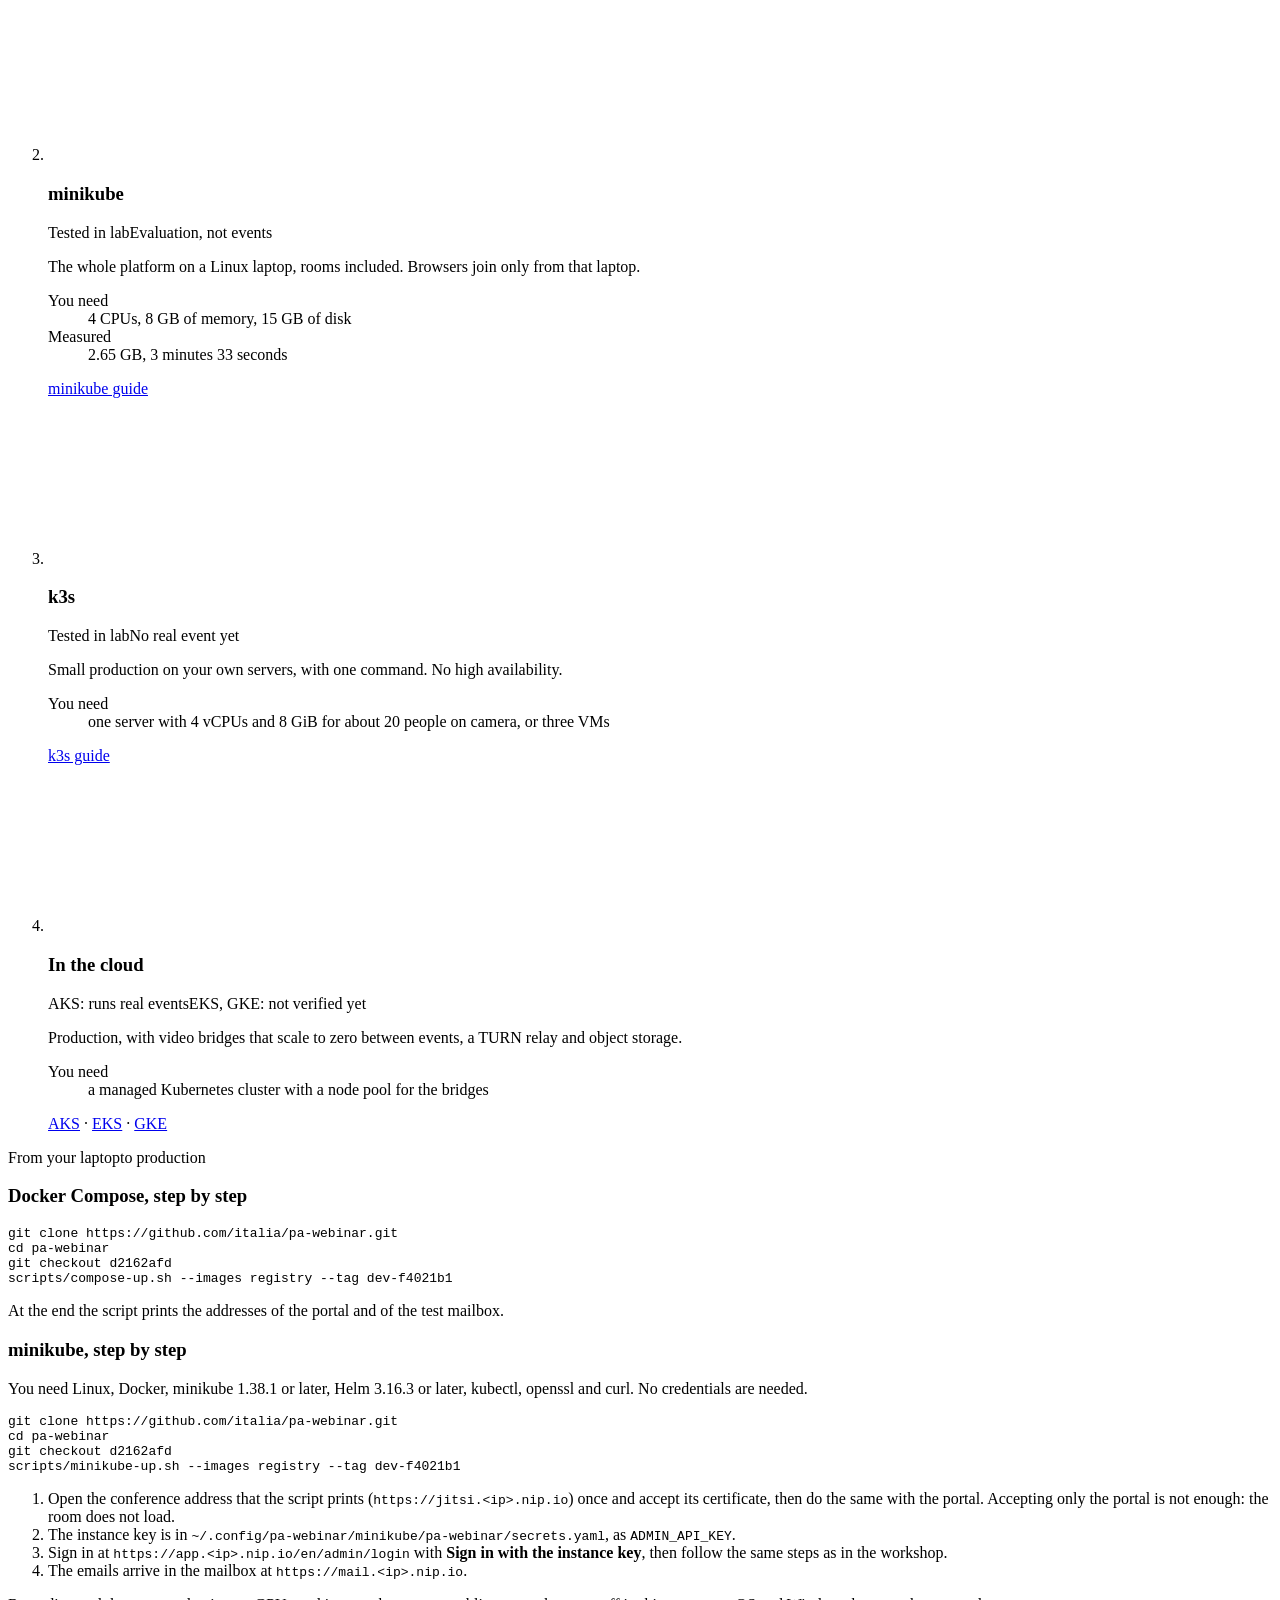
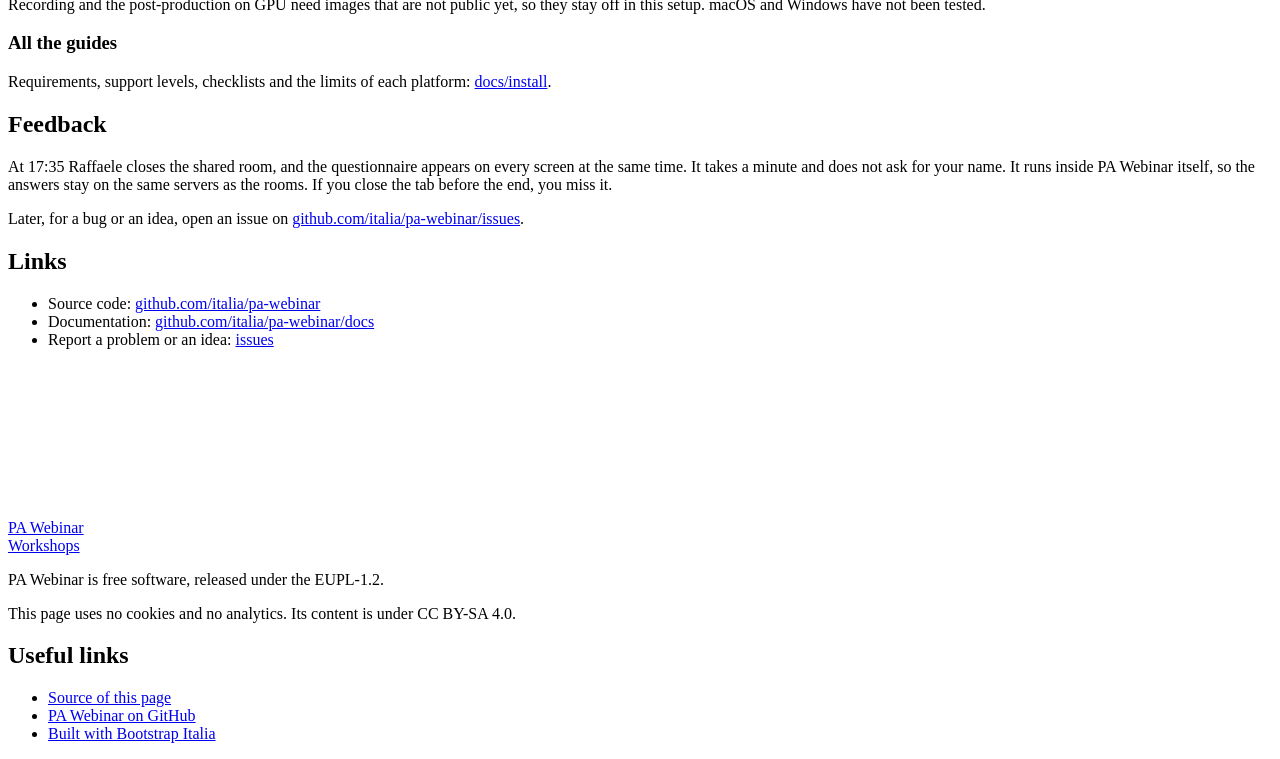
==== commit e5497d36: "feat(sfscon-2026): branding, the square and automatic translation in the group steps Each group inst" ====
--- a/site/sfscon-2026/index.html
+++ b/site/sfscon-2026/index.html
@@ -104,7 +104,8 @@
               <div class="schema-colonna schema-cluster">
                 <p class="schema-titolo">Kubernetes cluster · Azure Italy North</p>
                 <div class="nodo nodo-evidenza"><svg class="icon" aria-hidden="true"><use href="/assets/bootstrap-italia/sprites.svg#it-video"></use></svg><div><strong>The shared room</strong><span>The PA Webinar test instance: portal and conference.</span></div></div>
-                <div class="nodo"><svg class="icon" aria-hidden="true"><use href="/assets/bootstrap-italia/sprites.svg#it-settings"></use></svg><div><strong>Six group instances, ws1 to ws6</strong><span>Each with its own portal, PostgreSQL, Redis and mailbox. No video stack of their own.</span></div></div>
+                <div class="nodo"><svg class="icon" aria-hidden="true"><use href="/assets/bootstrap-italia/sprites.svg#it-settings"></use></svg><div><strong>Six group instances, ws1 to ws6</strong><span>Each with its own portal, PostgreSQL, Redis, mailbox and file storage. No video stack of their own.</span></div></div>
+                <div class="nodo"><svg class="icon" aria-hidden="true"><use href="/assets/bootstrap-italia/sprites.svg#it-comment"></use></svg><div><strong>A translation engine</strong><span>EuroLLM 9B on CPU, shared by the six groups: it translates titles and descriptions when you save an event.</span></div></div>
                 <div class="nodo"><svg class="icon" aria-hidden="true"><use href="/assets/bootstrap-italia/sprites.svg#it-exchange-circle"></use></svg><div><strong>One video bridge</strong><span>Carries the audio and video of every room. Its machine is switched on only when an event needs it.</span></div></div>
                 <div class="nodo"><svg class="icon" aria-hidden="true"><use href="/assets/bootstrap-italia/sprites.svg#it-locked"></use></svg><div><strong>A relay on port 443</strong><span>For networks that block UDP: audio and video pass through it, encrypted.</span></div></div>
               </div>
@@ -298,11 +299,11 @@
               <div class="flusso-testa fl-org" aria-hidden="true">Organiser</div>
               <div class="flusso-testa fl-mail" aria-hidden="true">Mailbox</div>
               <div class="flusso-testa fl-part" aria-hidden="true">Participants</div>
-                <div class="fl fl-org fl-r1"><span class="fl-num">1</span><div><span class="fl-ruolo">Organiser</span><strong>Create and publish</strong><span class="fl-testo">Instance key → New event → four questions → six steps → Publish event</span></div></div>
+                <div class="fl fl-org fl-r1"><span class="fl-num">1</span><div><span class="fl-ruolo">Organiser</span><strong>Make it yours, then create</strong><span class="fl-testo">Instance key → Settings: name, logo, colour → New event → four questions → six steps → Publish event</span></div></div>
                 <div class="fl fl-part fl-r2"><span class="fl-num">2</span><div><span class="fl-ruolo">Participants</span><strong>Register</strong><span class="fl-testo">Public page → Register for this event, with an invented address</span></div></div>
                 <div class="fl fl-mail fl-r3"><span class="fl-num">3</span><div><span class="fl-ruolo">Mailbox</span><strong>Emails arrive</strong><span class="fl-testo">A personal link for each participant, the moderator link for the organiser</span></div></div>
                 <div class="fl fl-org fl-r4"><span class="fl-num">4</span><div><span class="fl-ruolo">Organiser</span><strong>Start the room</strong><span class="fl-testo">Moderator link → Join as moderator → Start event → Start now</span></div></div>
-                <div class="fl fl-part fl-r5"><span class="fl-num">5</span><div><span class="fl-ruolo">Participants</span><strong>Enter</strong><span class="fl-testo">Personal link → your name → Enter now</span></div></div>
+                <div class="fl fl-part fl-r5"><span class="fl-num">5</span><div><span class="fl-ruolo">Participants</span><strong>Wait in the square, then enter</strong><span class="fl-testo">Personal link → Step into the square → Enter now when the room opens</span></div></div>
                 <div class="fl fl-tutti fl-r6"><span class="fl-num">6</span><div><span class="fl-ruolo">Everybody</span><strong>Meet in the room</strong><span class="fl-testo">Raise hands, chat, Q&amp;A, polls, “In one word”, agenda</span></div></div>
                 <div class="fl fl-org fl-r7"><span class="fl-num">7</span><div><span class="fl-ruolo">Organiser</span><strong>Close and look back</strong><span class="fl-testo">Leave room → End for everyone → People, Statistics, After the event</span></div></div>
             </figure>
@@ -313,6 +314,16 @@
               <li>
                 <span class="chi">Organiser</span>
                 <p class="mb-0">Open the portal of your instance, choose <strong>Sign in with the instance key</strong> and paste the key from the chat.</p>
+              </li>
+              <li>
+                <span class="chi">Organiser</span>
+                <p class="mb-1">Make the instance yours in <strong>Settings → Branding</strong>, then <strong>Save</strong>:</p>
+                <ul class="mb-0">
+                  <li><strong>Application name</strong> and <strong>Organization name</strong>: they appear in the header, the browser tab and the emails.</li>
+                  <li><strong>Custom logo</strong>: upload an image from your laptop, PNG, JPEG, WebP, SVG or GIF.</li>
+                  <li><strong>Primary color</strong> for buttons and links.</li>
+                  <li><strong>Waiting room</strong> is already set to the square: <strong>Videogame</strong>. Leave it, or try <strong>Classic</strong>.</li>
+                </ul>
               </li>
               <li>
                 <span class="chi">Organiser</span>
@@ -329,7 +340,7 @@
                 <span class="chi">Organiser</span>
                 <p class="mb-1">Fill in the six steps and choose <strong>Publish event</strong> at the end. Three things to know:</p>
                 <ul class="mb-0">
-                  <li>The title and the description <strong>in Italian</strong> are required, even with the screens in English. PA Webinar is made for the Italian public administration, so Italian is always the main language. Write whatever you like there; <strong>Change languages</strong> adds English.</li>
+                  <li>The title and the description <strong>in Italian</strong> are required, even with the screens in English. PA Webinar is made for the Italian public administration, so Italian is always the main language. Write whatever you like there and leave English empty: when you save, PA Webinar translates the title and the description into English by itself, in less than a minute. The English page of the event shows the translation.</li>
                   <li>In <strong>When</strong>, set today and a start time a few minutes from now.</li>
                   <li>In <strong>People</strong>, the lead moderator is you, with an invented address.</li>
                 </ul>
@@ -348,7 +359,7 @@
               </li>
               <li>
                 <span class="chi">Participants</span>
-                <p class="mb-0">Open your link from the confirmation email, type your name and choose <strong>Enter now</strong>. Microphone and camera start off: turn them on only with headphones.</p>
+                <p class="mb-0">Open your link from the confirmation email. Until the room opens you wait: choose <strong>Step into the square</strong> to walk around with an avatar and meet the others who are waiting. When the organiser starts the room, type your name and choose <strong>Enter now</strong>. Microphone and camera start off: turn them on only with headphones.</p>
               </li>
               <li>
                 <span class="chi">Everybody</span>
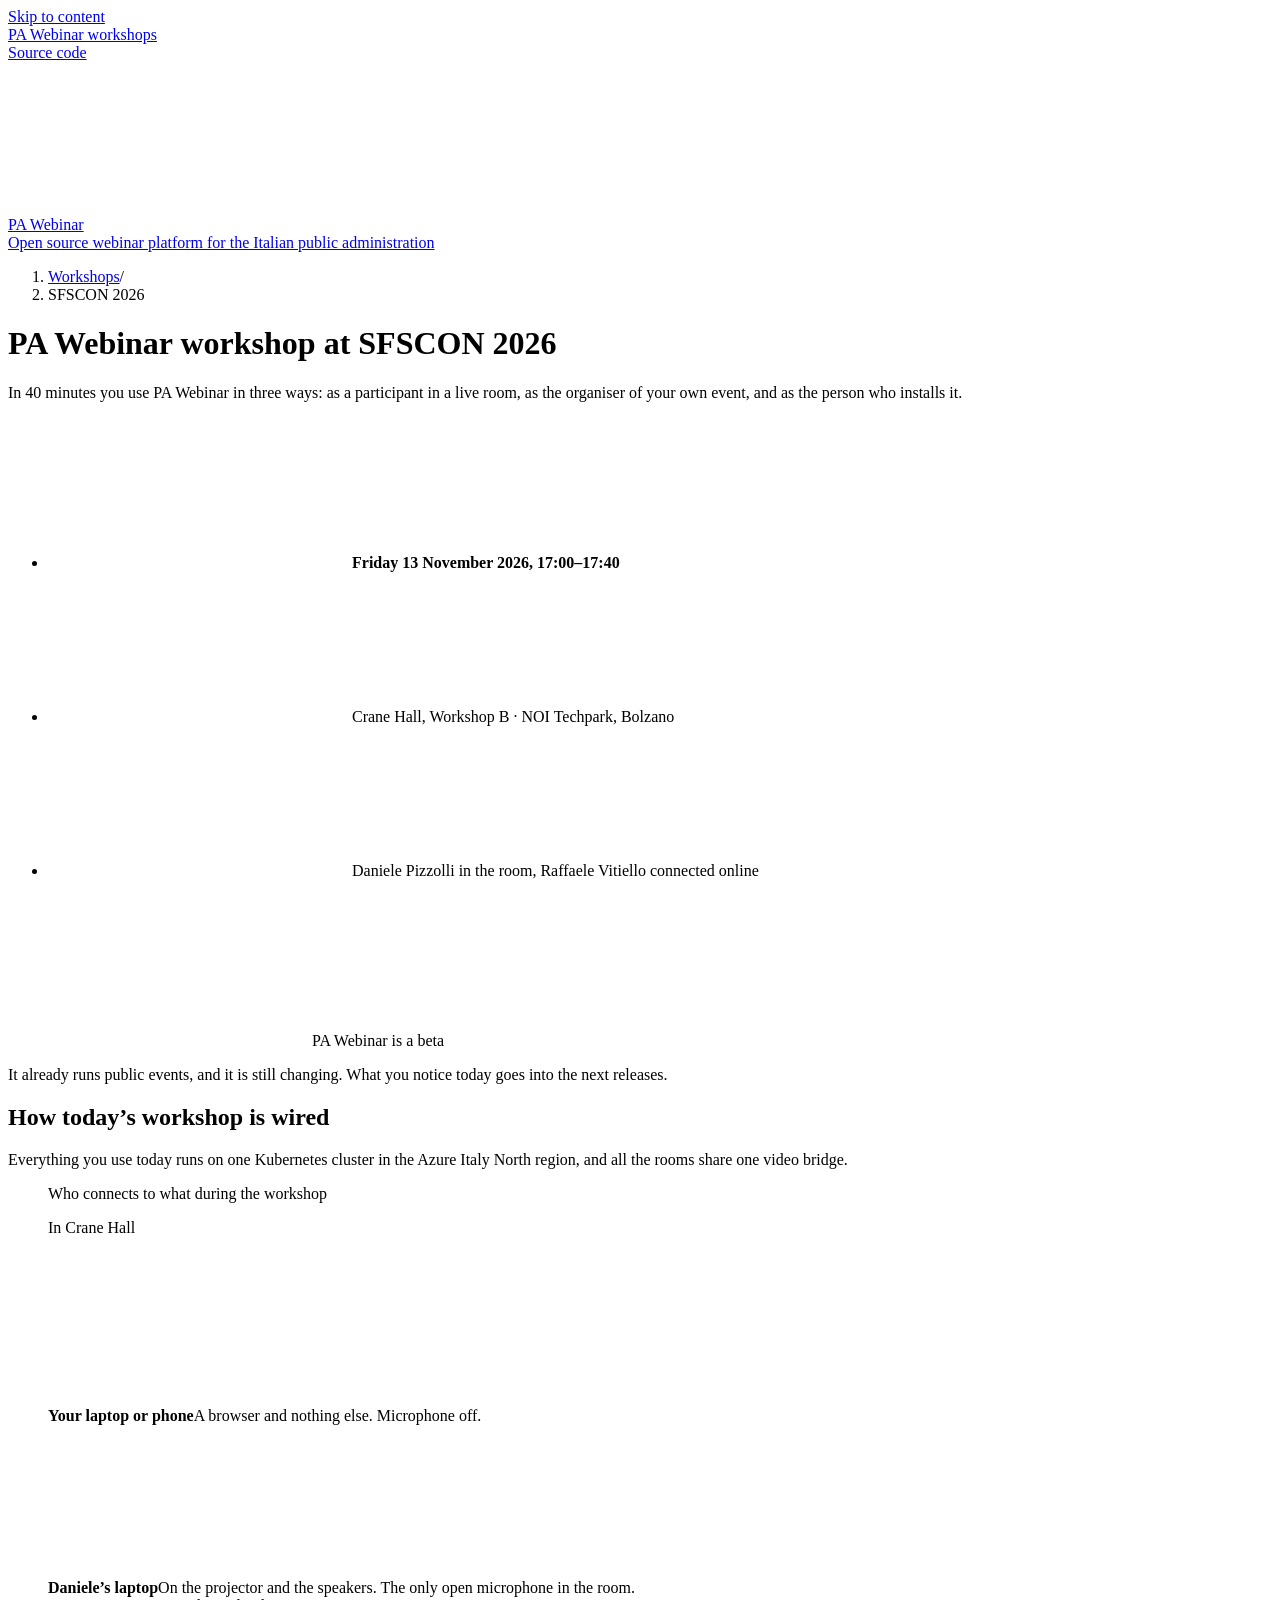
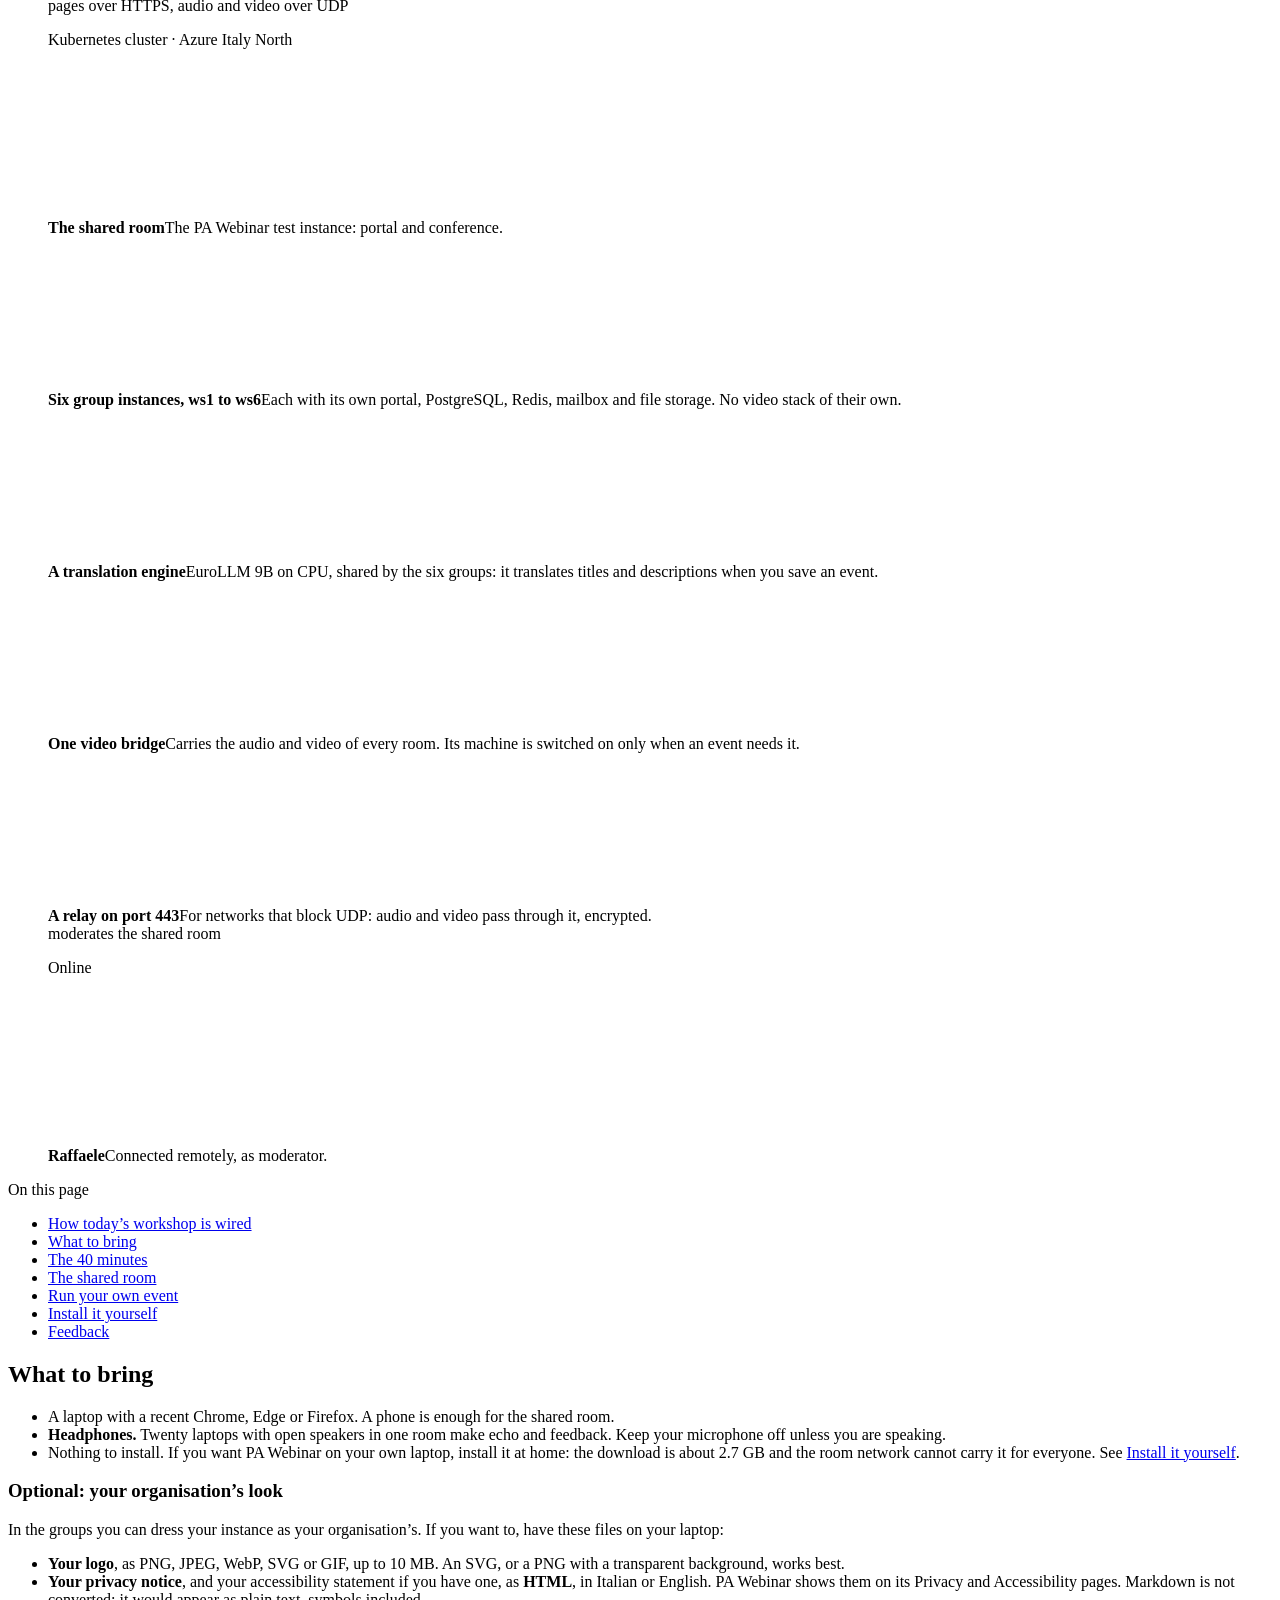
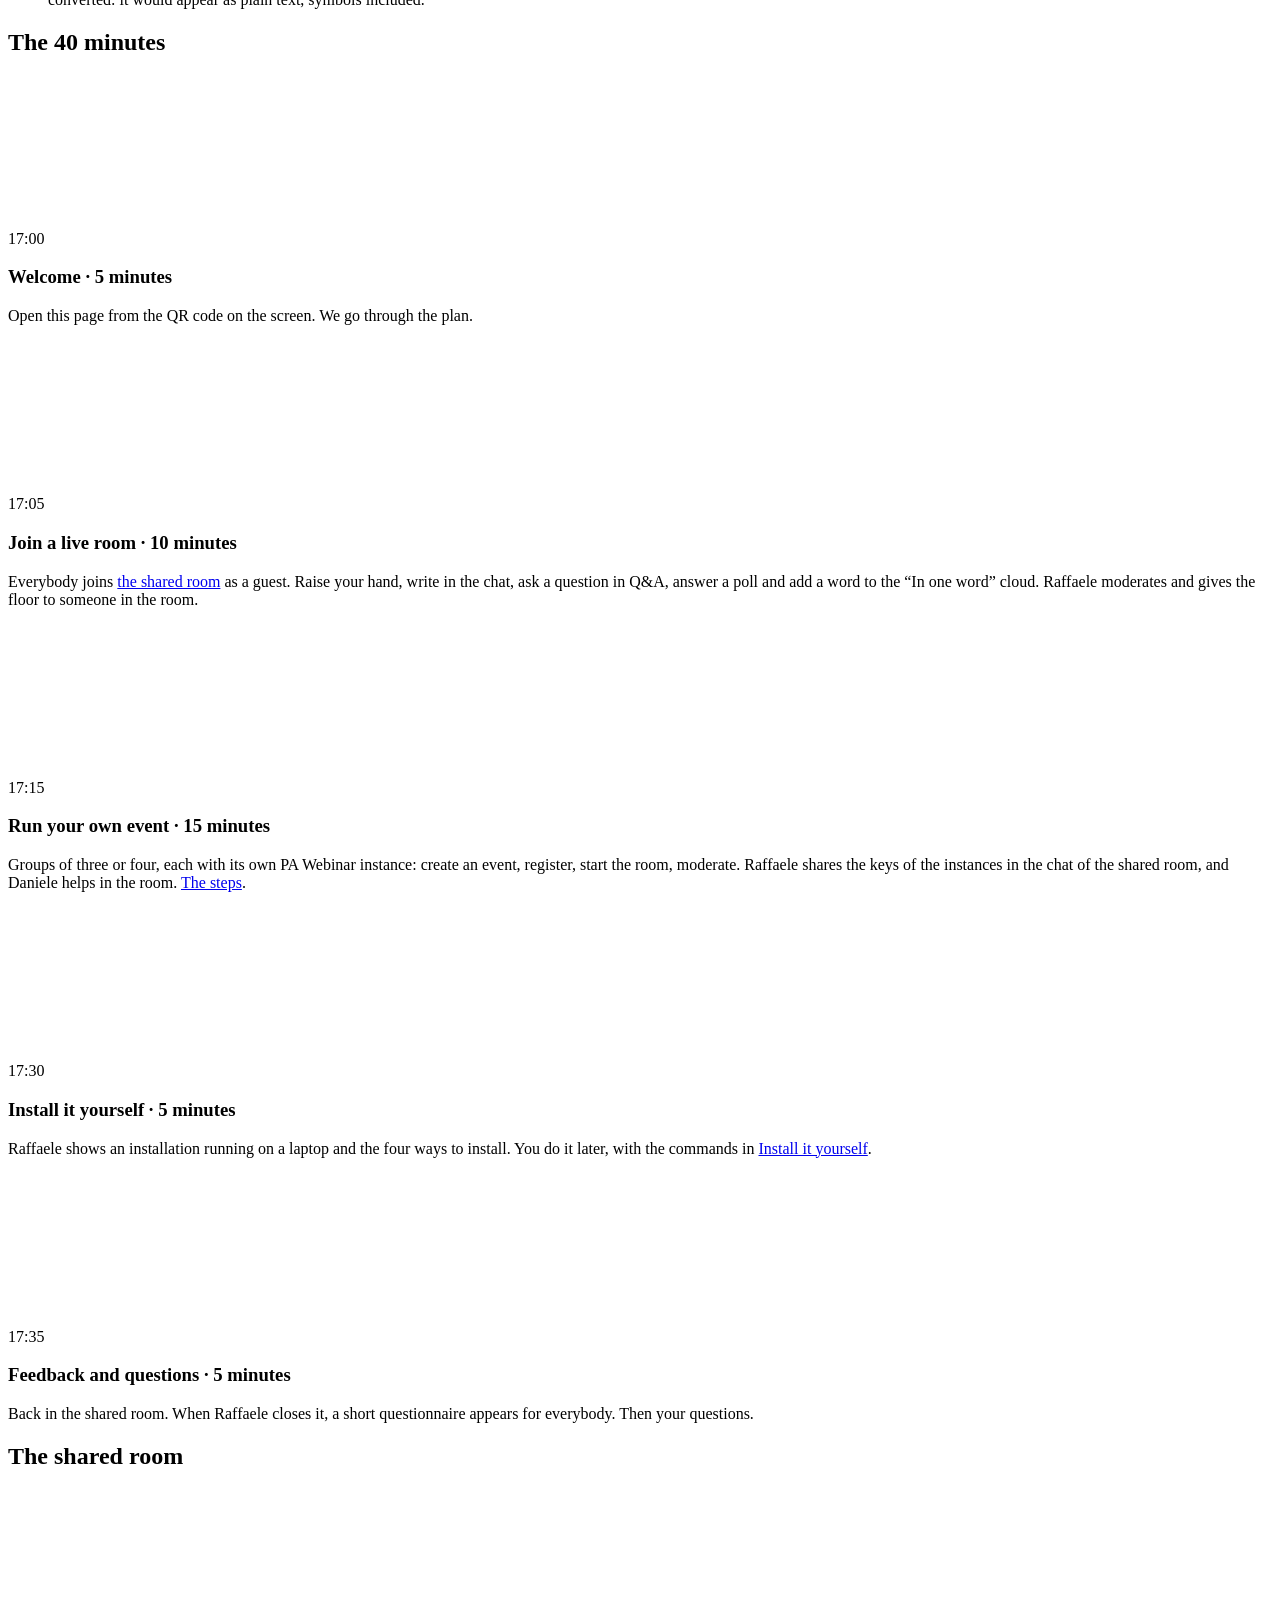
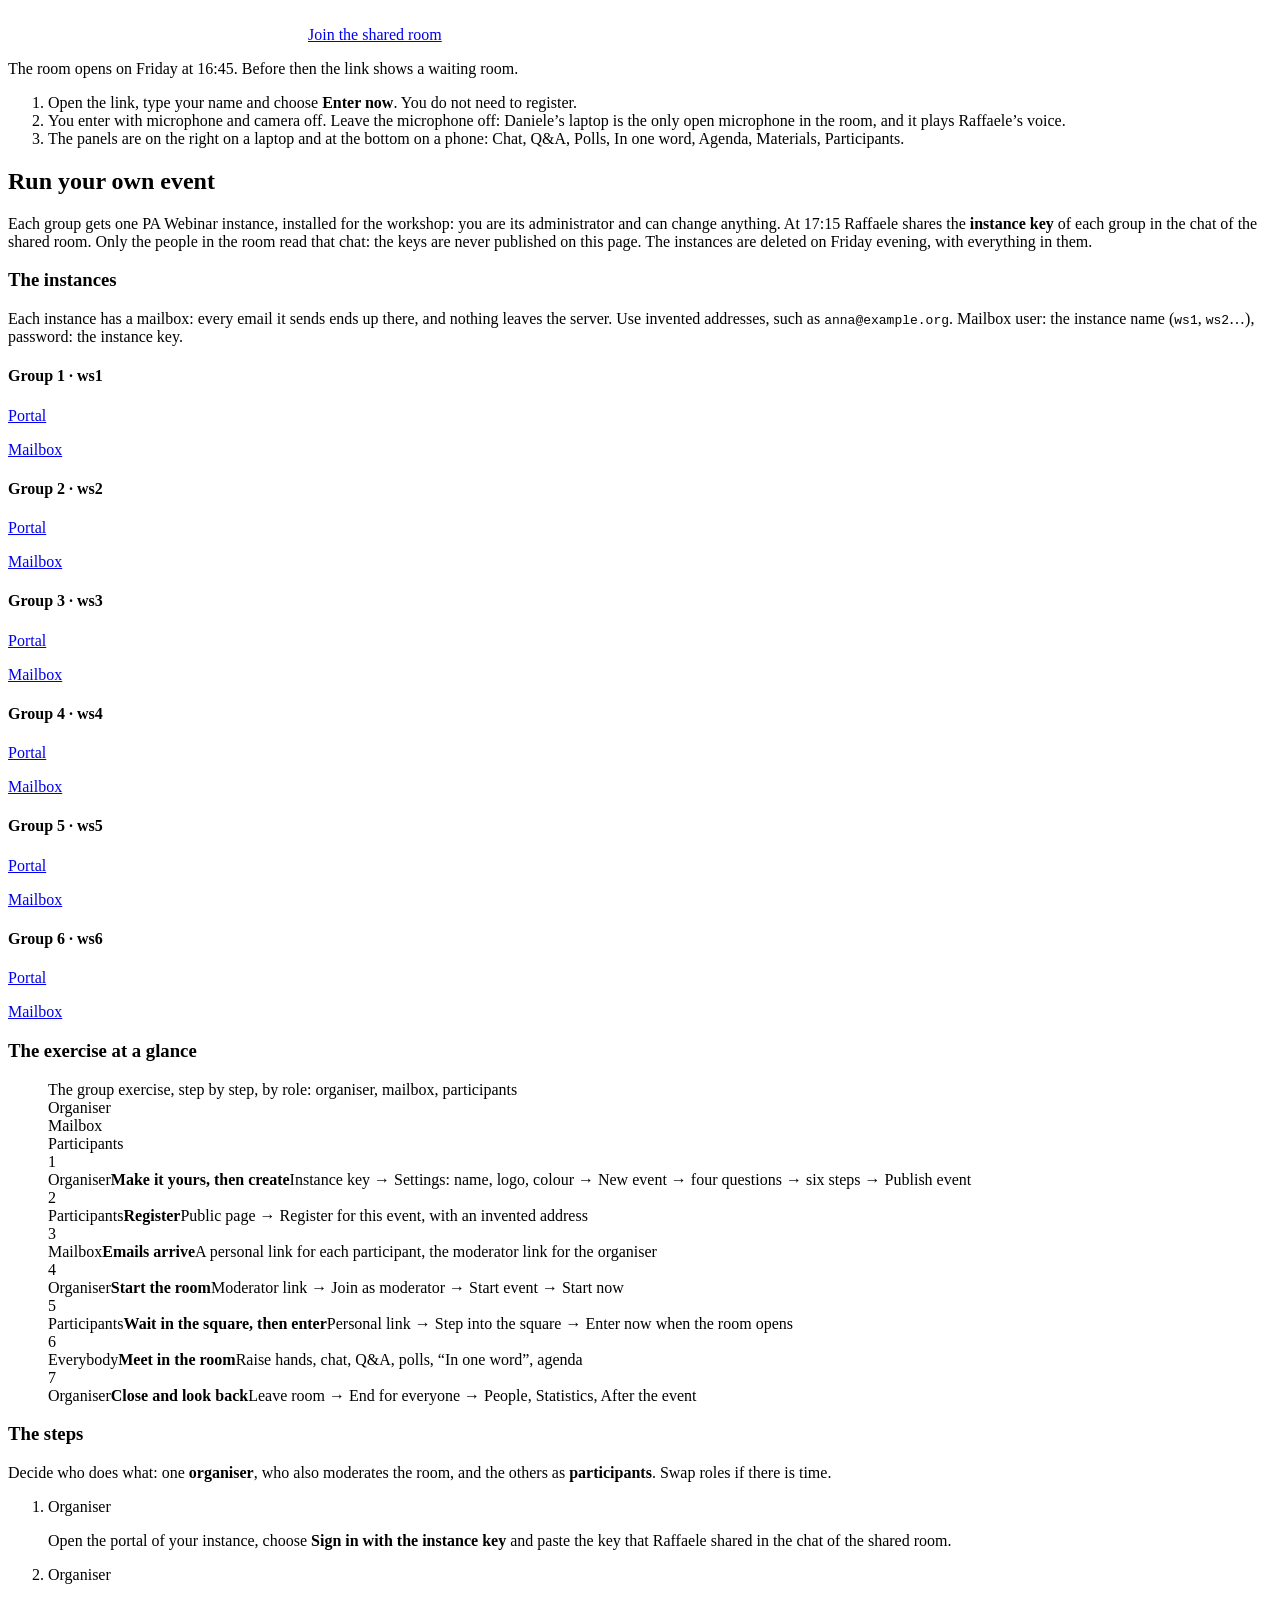
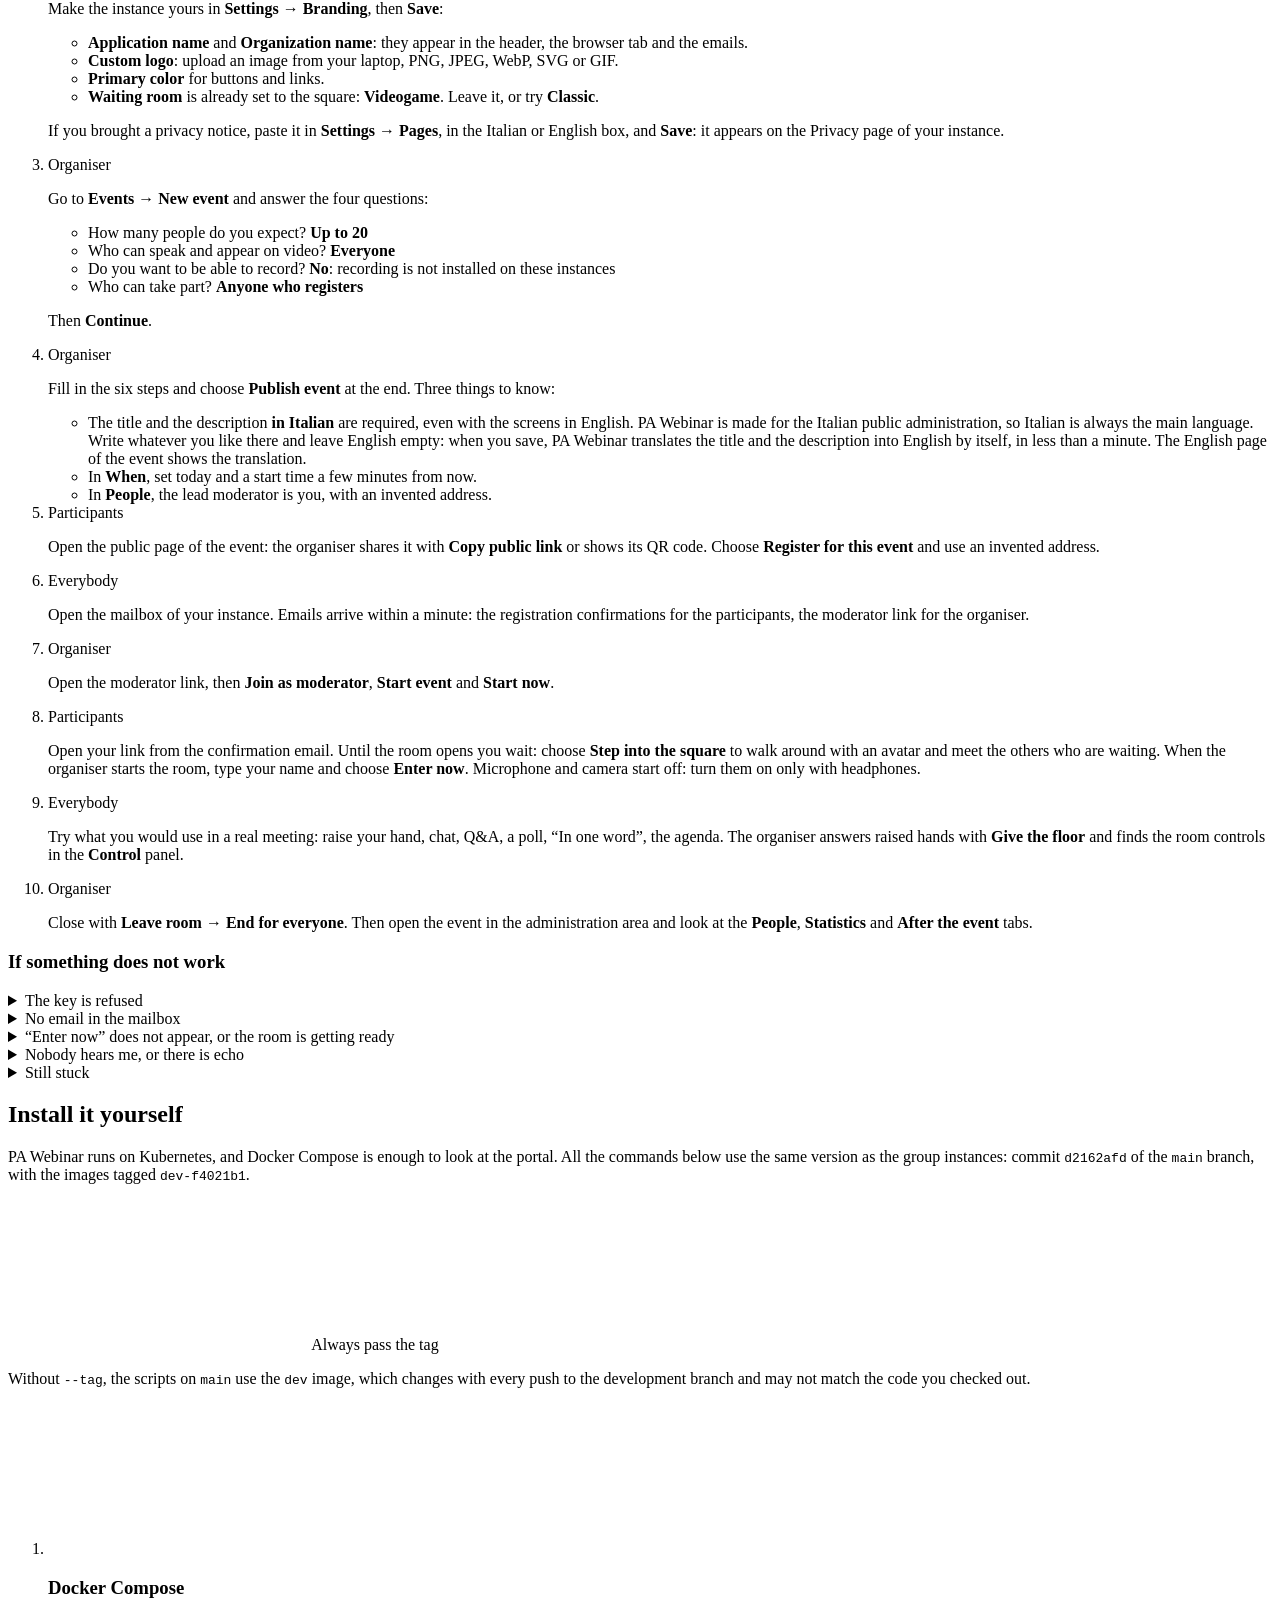
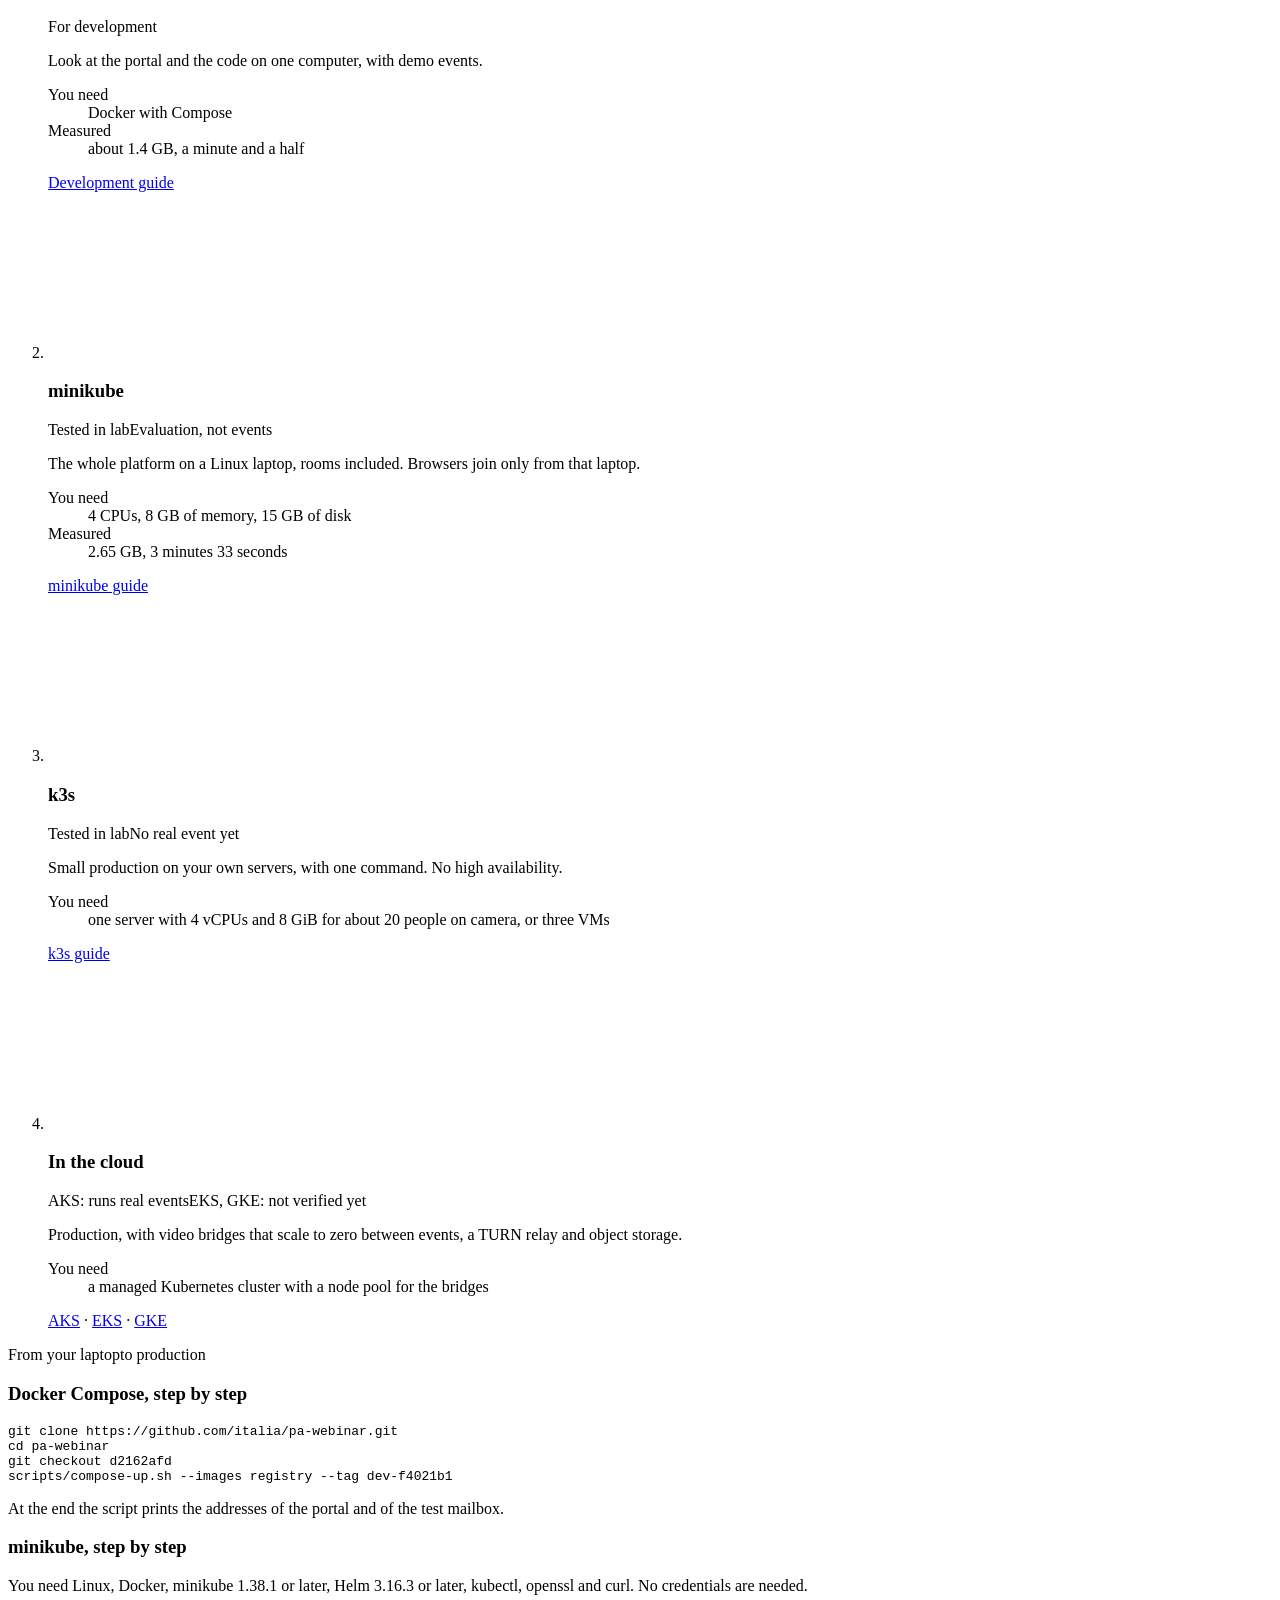
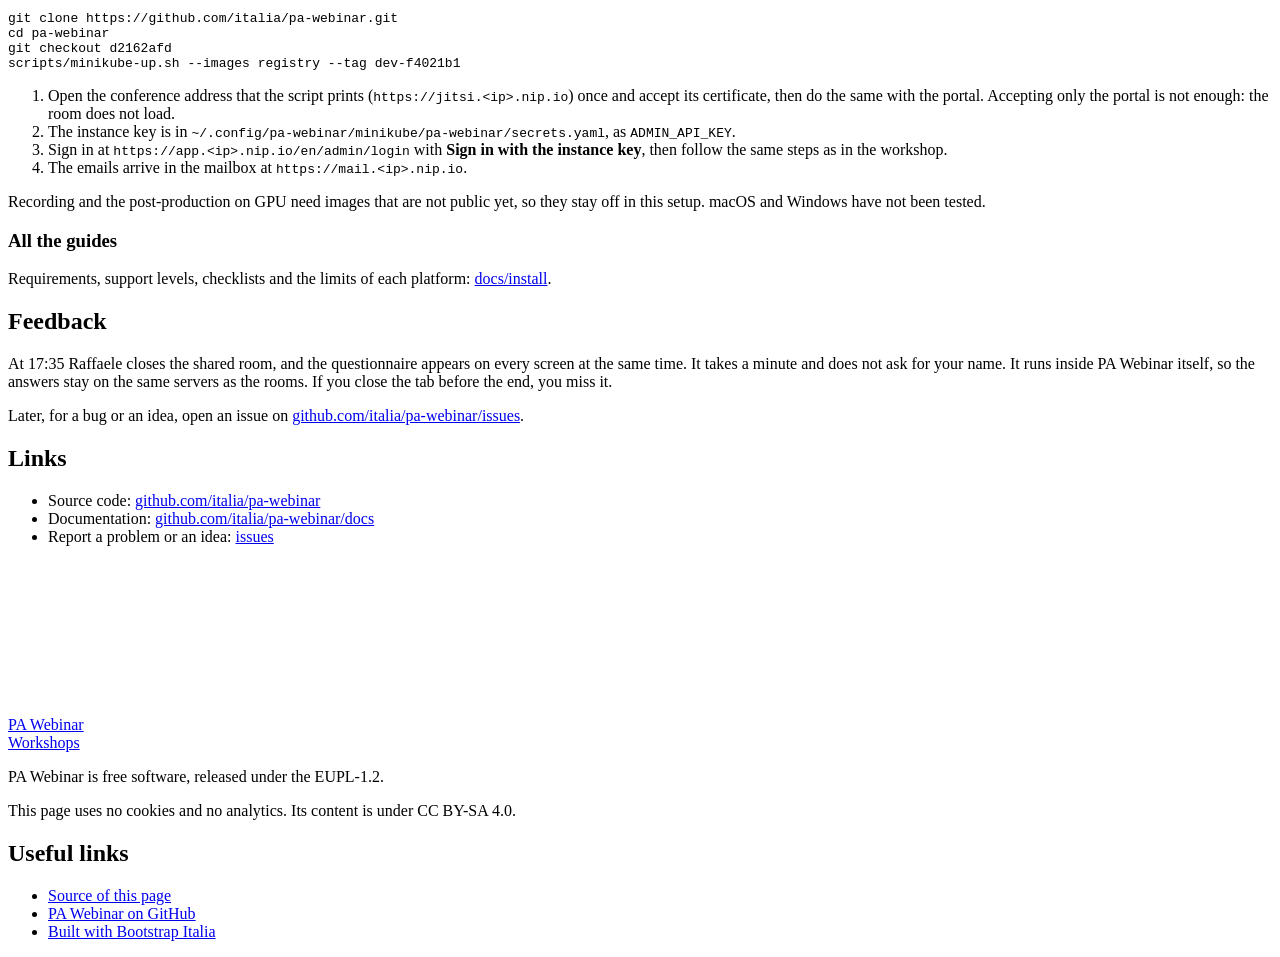
==== commit a7ea4d13: "feat(sfscon-2026): optional branding files and who shares the keys The bring section lists the files" ====
--- a/site/sfscon-2026/index.html
+++ b/site/sfscon-2026/index.html
@@ -137,6 +137,12 @@
               <li><strong>Headphones.</strong> Twenty laptops with open speakers in one room make echo and feedback. Keep your microphone off unless you are speaking.</li>
               <li>Nothing to install. If you want PA Webinar on your own laptop, install it at home: the download is about 2.7 GB and the room network cannot carry it for everyone. See <a href="#install">Install it yourself</a>.</li>
             </ul>
+            <h3 class="h5 mt-4">Optional: your organisation’s look</h3>
+            <p>In the groups you can dress your instance as your organisation’s. If you want to, have these files on your laptop:</p>
+            <ul>
+              <li><strong>Your logo</strong>, as PNG, JPEG, WebP, SVG or GIF, up to 10 MB. An SVG, or a PNG with a transparent background, works best.</li>
+              <li><strong>Your privacy notice</strong>, and your accessibility statement if you have one, as <strong>HTML</strong>, in Italian or English. PA Webinar shows them on its Privacy and Accessibility pages. Markdown is not converted: it would appear as plain text, symbols included.</li>
+            </ul>
           </section>
 
           <section id="plan" aria-labelledby="plan-title">
@@ -185,7 +191,7 @@
                       <div class="card">
                         <div class="card-body">
                           <h3 class="card-title h5">Run your own event · 15 minutes</h3>
-                          <p class="card-text">Groups of three or four, each with its own PA Webinar instance: create an event, register, start the room, moderate. Daniele notes where you get stuck. This is the first usability test of the organiser screens. <a href="#groups">The steps</a>.</p>
+                          <p class="card-text">Groups of three or four, each with its own PA Webinar instance: create an event, register, start the room, moderate. Raffaele shares the keys of the instances in the chat of the shared room, and Daniele helps in the room. <a href="#groups">The steps</a>.</p>
                         </div>
                       </div>
                     </div>
@@ -244,7 +250,7 @@
 
           <section id="groups" aria-labelledby="groups-title">
             <h2 id="groups-title">Run your own event</h2>
-            <p>Each group gets one PA Webinar instance, installed for the workshop: you are its administrator and can change anything. At 17:15 the <strong>instance key</strong> of each group is posted in the chat of the shared room. The instances are deleted on Friday evening, with everything in them.</p>
+            <p>Each group gets one PA Webinar instance, installed for the workshop: you are its administrator and can change anything. At 17:15 Raffaele shares the <strong>instance key</strong> of each group in the chat of the shared room. Only the people in the room read that chat: the keys are never published on this page. The instances are deleted on Friday evening, with everything in them.</p>
 
             <h3 class="h4 mt-4">The instances</h3>
             <p>Each instance has a mailbox: every email it sends ends up there, and nothing leaves the server. Use invented addresses, such as <code>anna@example.org</code>. Mailbox user: the instance name (<code>ws1</code>, <code>ws2</code>…), password: the instance key.</p>
@@ -313,7 +319,7 @@
             <ol class="passi">
               <li>
                 <span class="chi">Organiser</span>
-                <p class="mb-0">Open the portal of your instance, choose <strong>Sign in with the instance key</strong> and paste the key from the chat.</p>
+                <p class="mb-0">Open the portal of your instance, choose <strong>Sign in with the instance key</strong> and paste the key that Raffaele shared in the chat of the shared room.</p>
               </li>
               <li>
                 <span class="chi">Organiser</span>
@@ -324,6 +330,7 @@
                   <li><strong>Primary color</strong> for buttons and links.</li>
                   <li><strong>Waiting room</strong> is already set to the square: <strong>Videogame</strong>. Leave it, or try <strong>Classic</strong>.</li>
                 </ul>
+                <p class="mt-1 mb-0">If you brought a privacy notice, paste it in <strong>Settings → Pages</strong>, in the Italian or English box, and <strong>Save</strong>: it appears on the Privacy page of your instance.</p>
               </li>
               <li>
                 <span class="chi">Organiser</span>
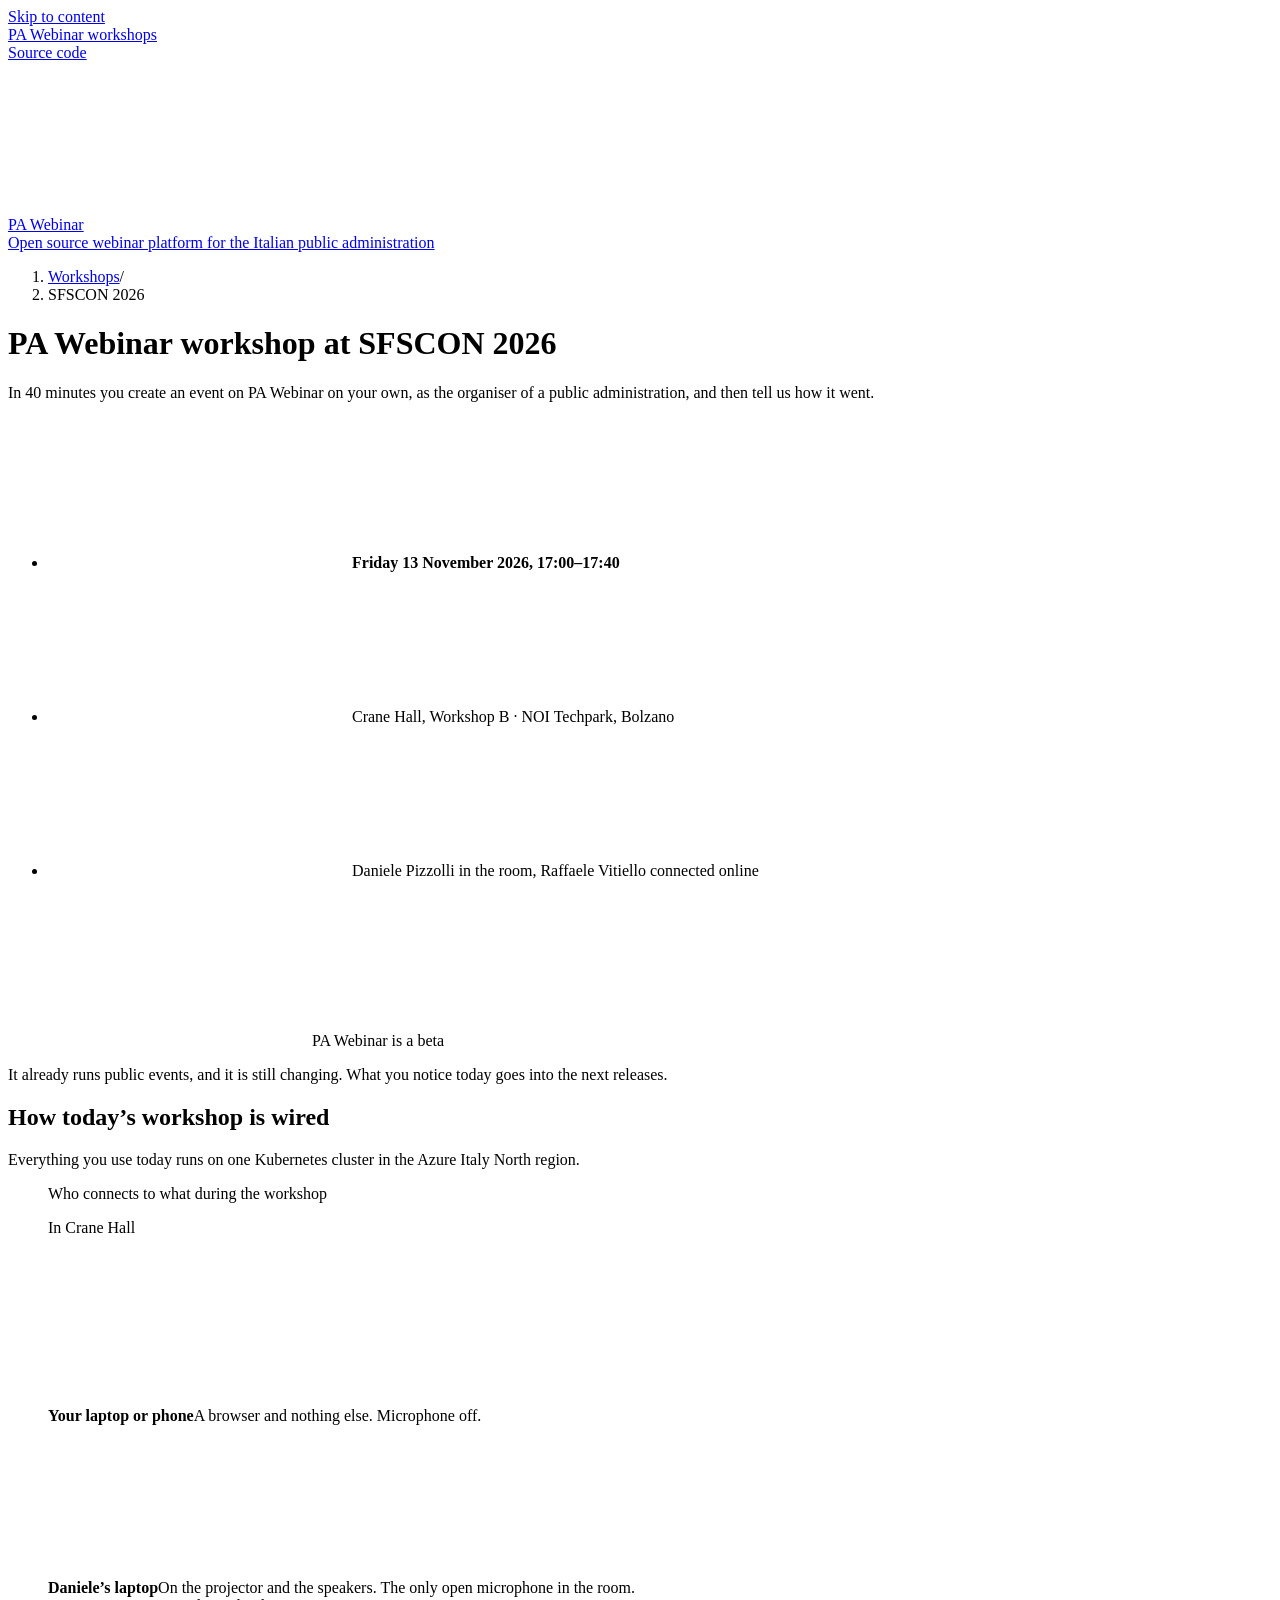
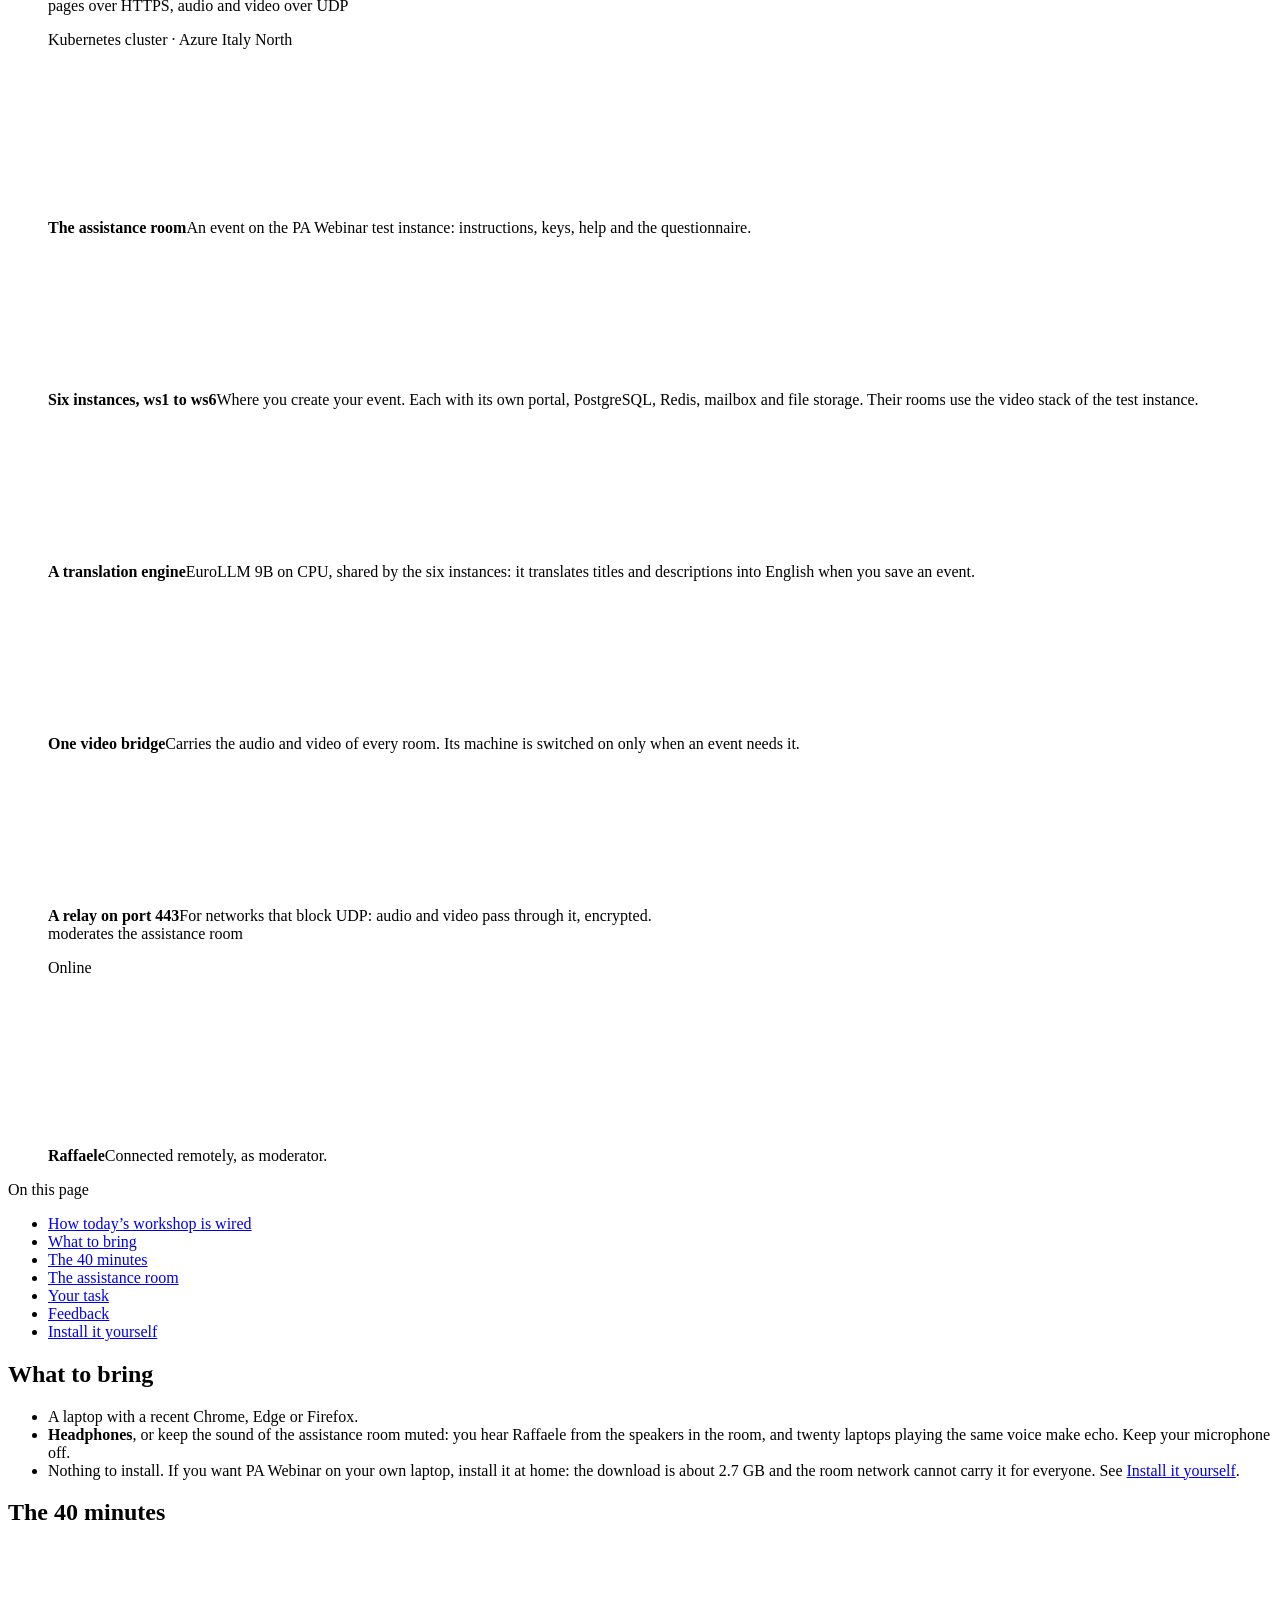
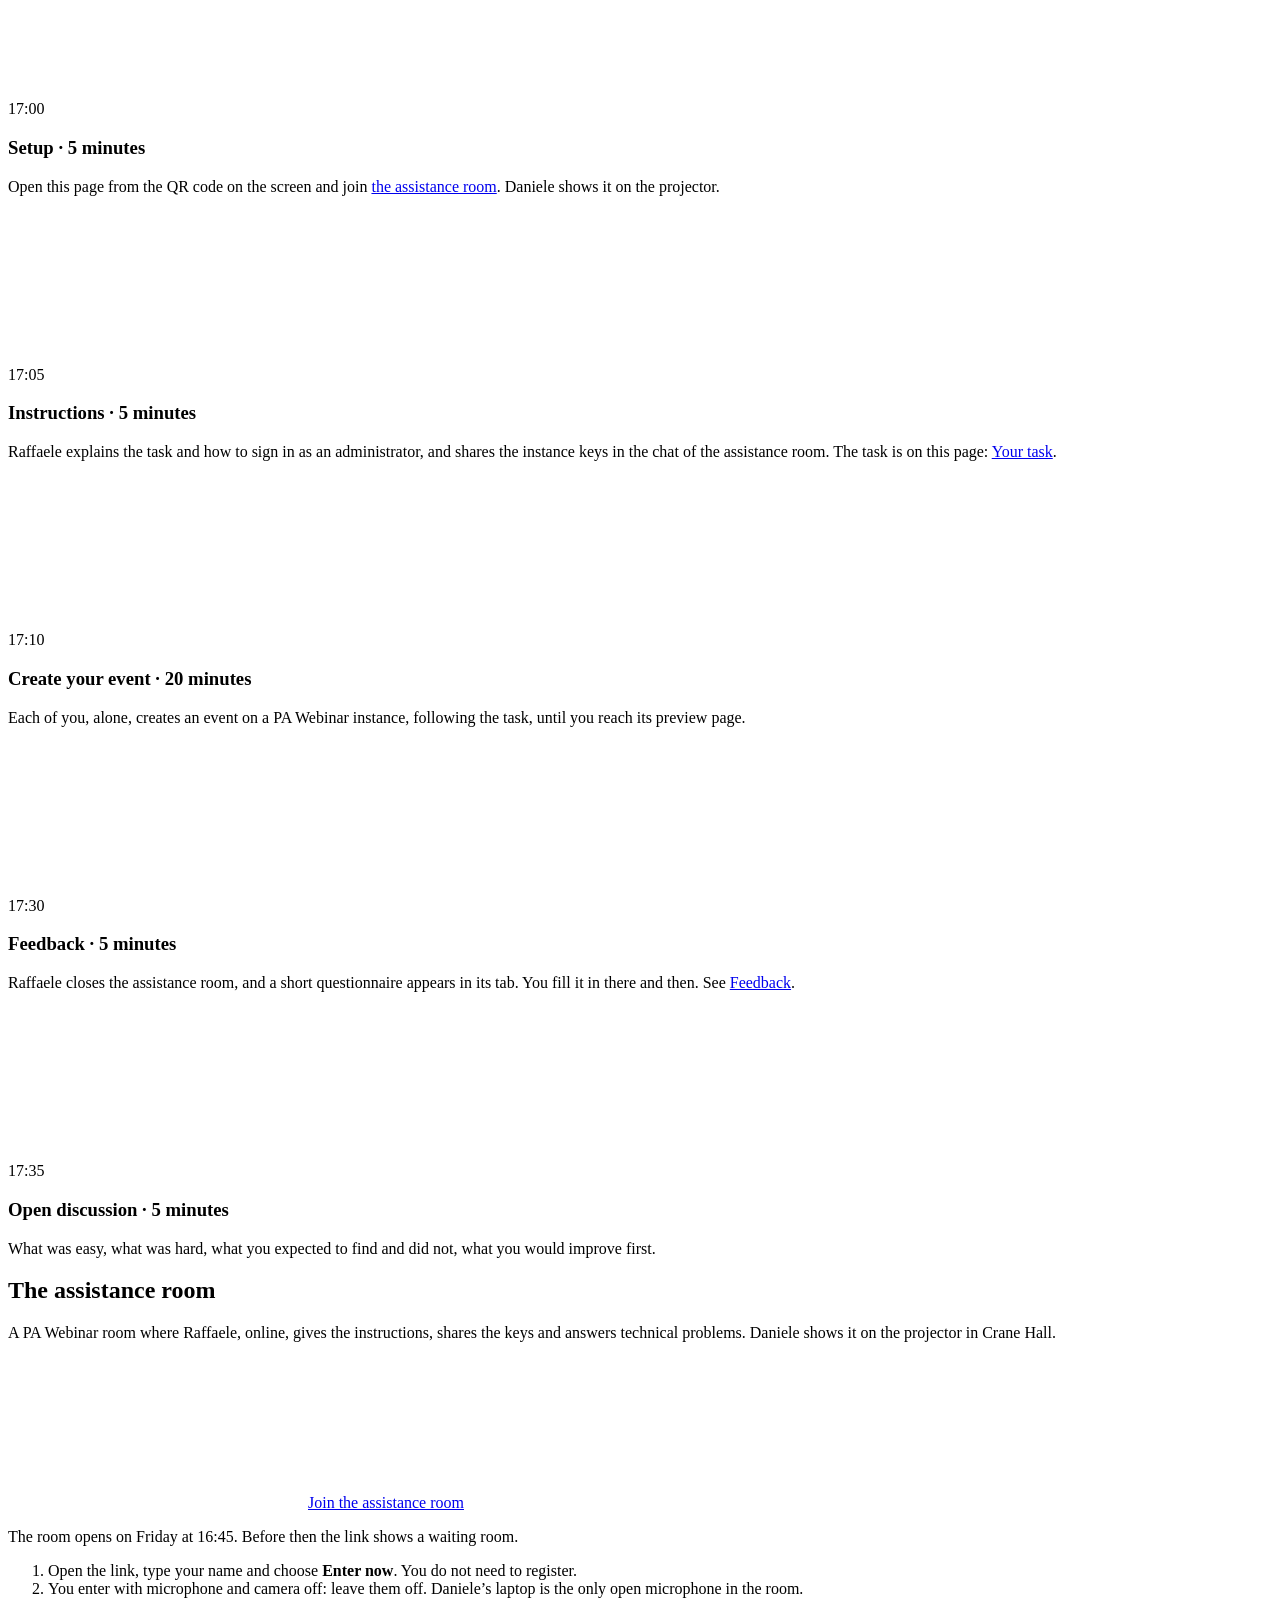
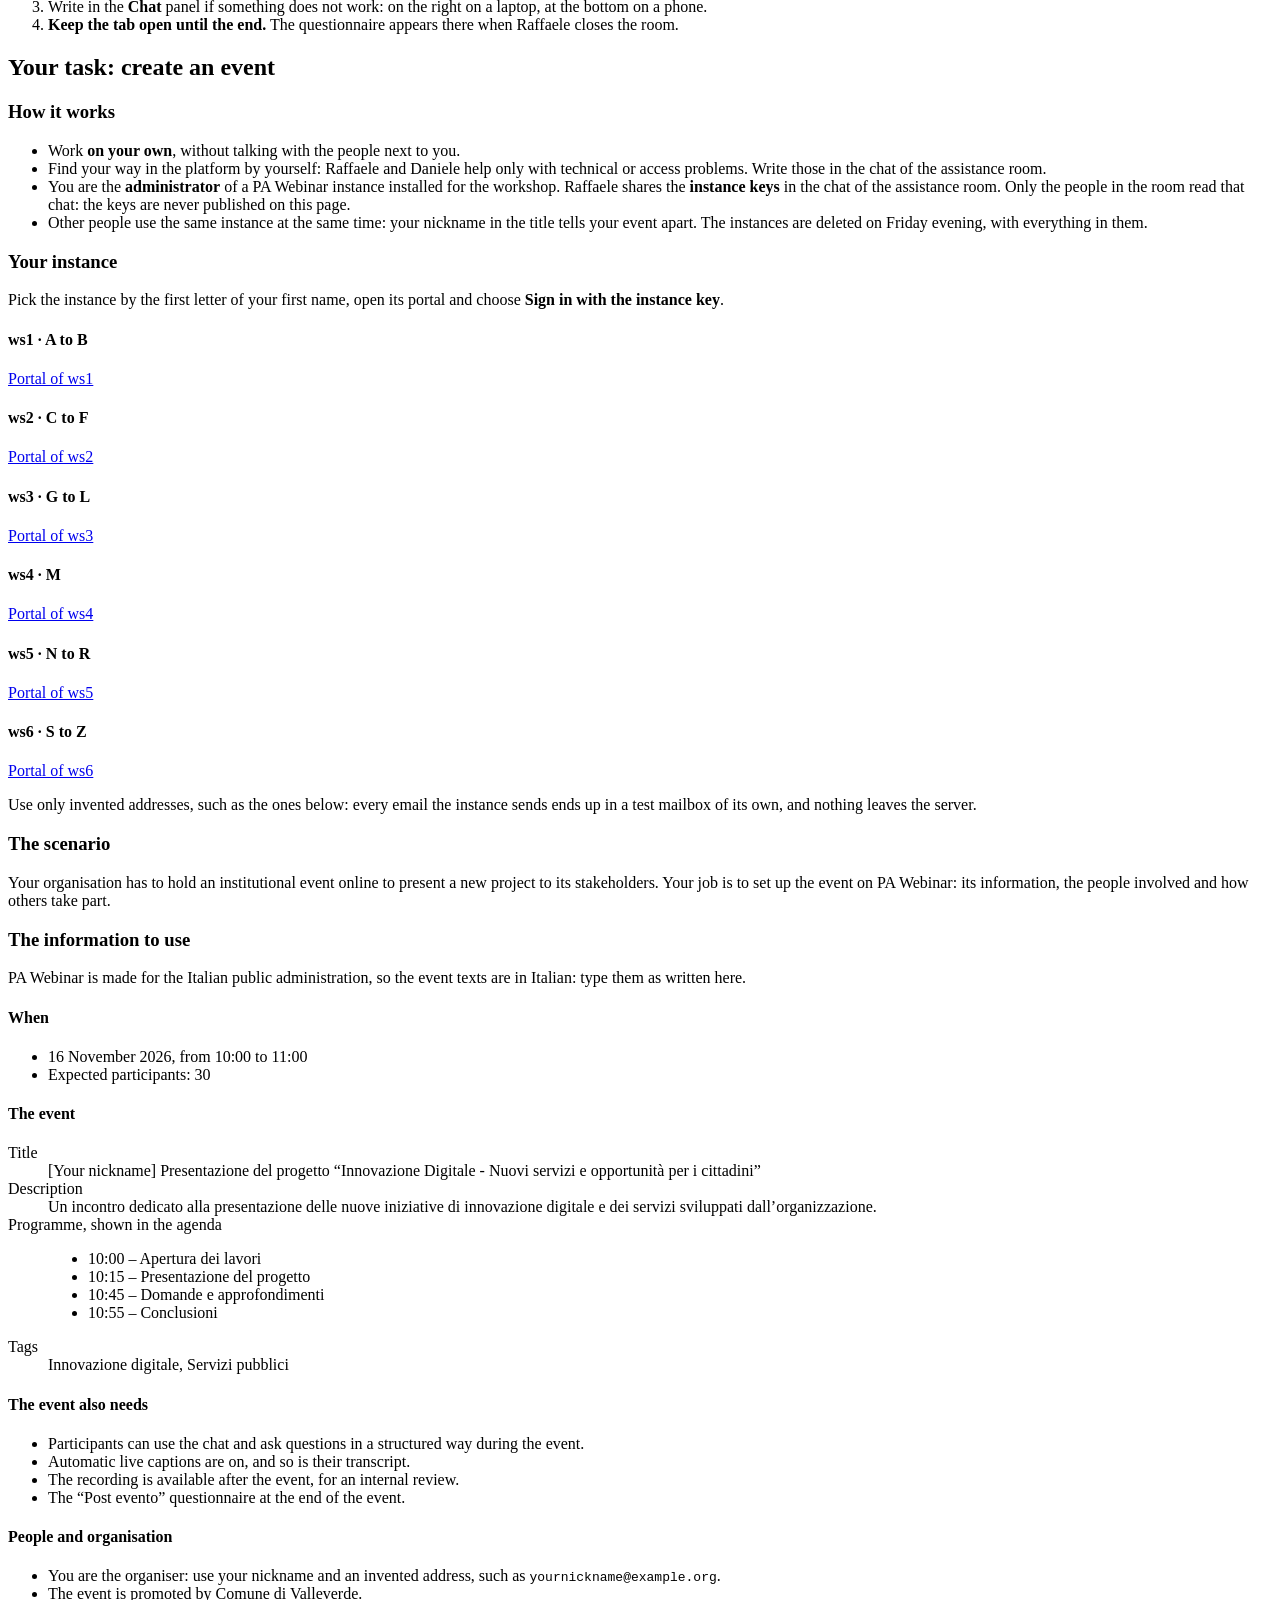
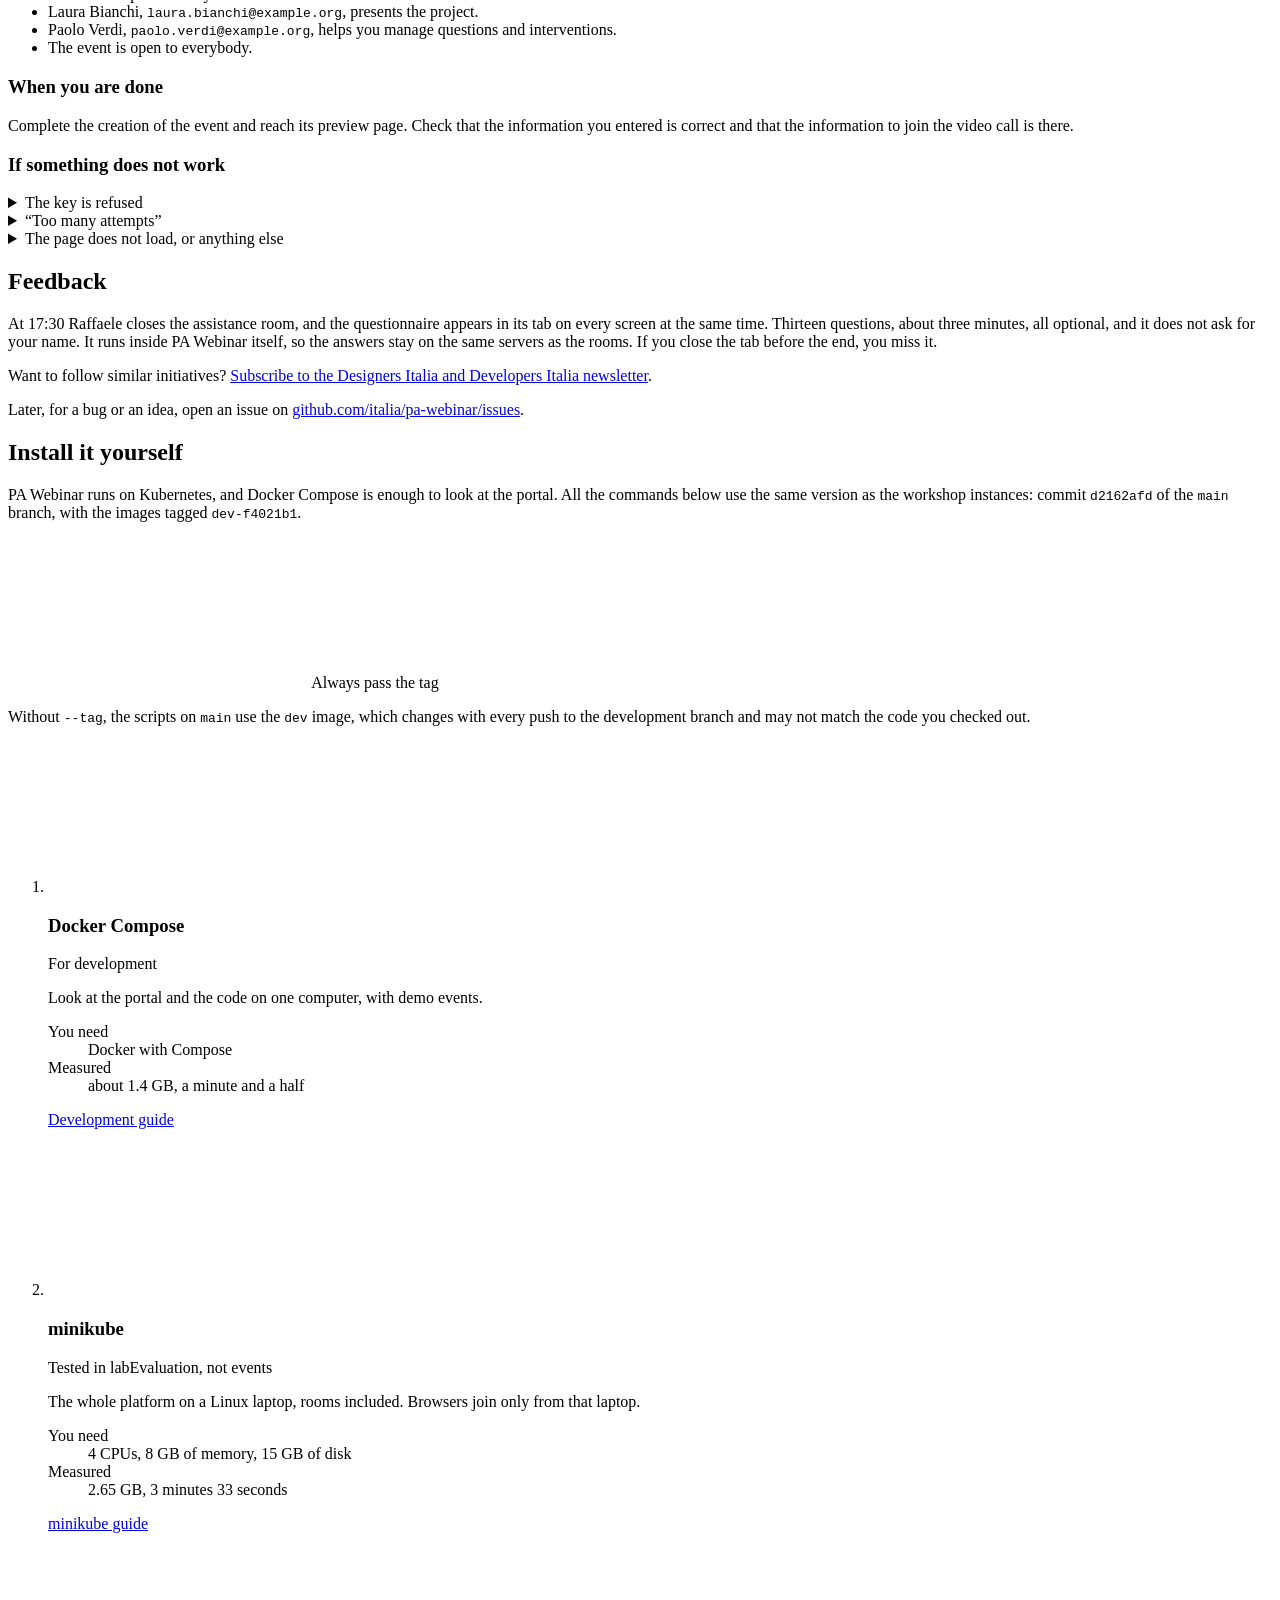
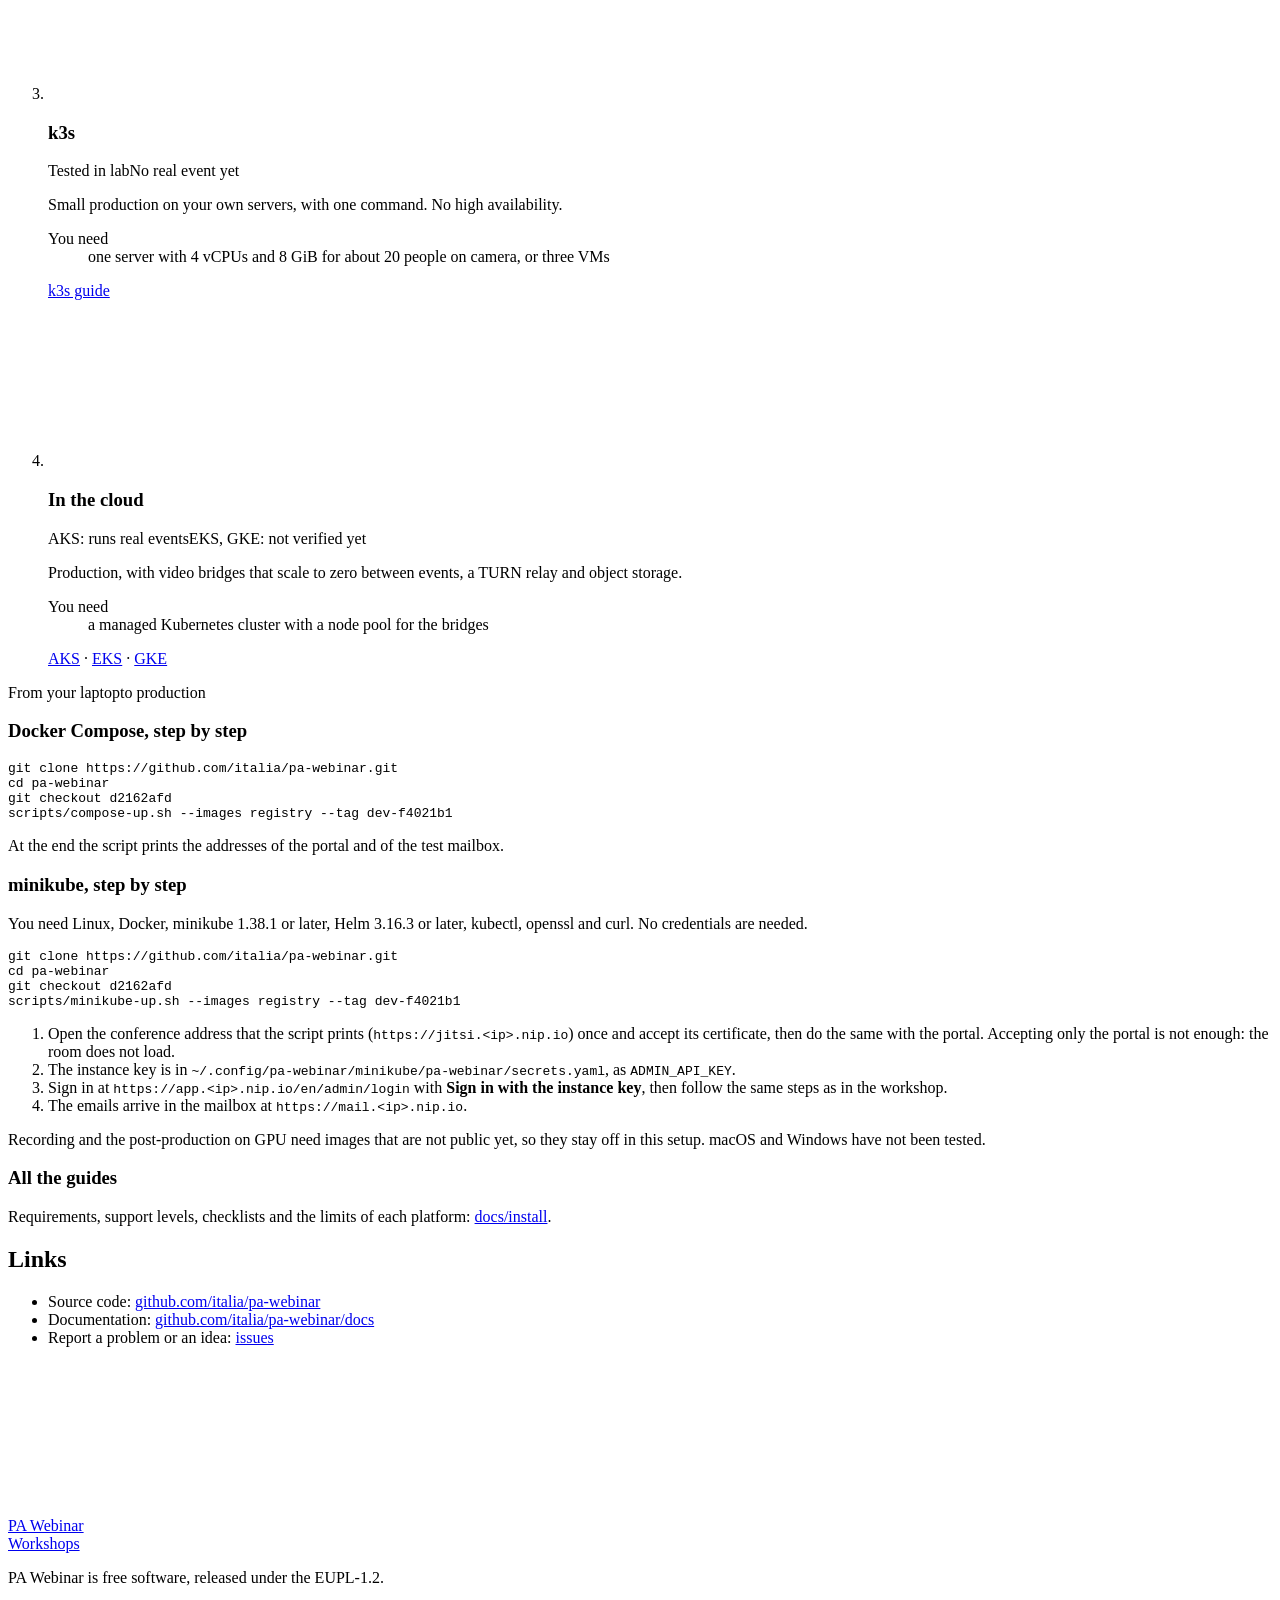
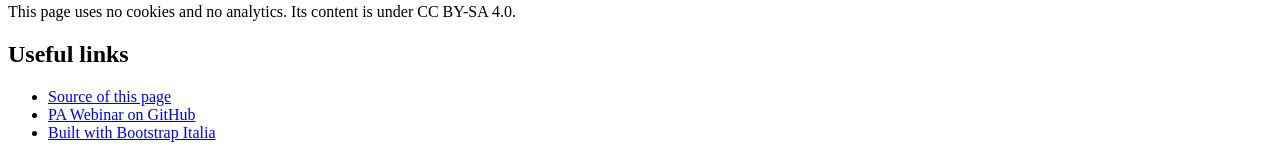
==== commit 4906f8ec: "feat(sfscon-2026): individual event-creation task with the operational brief The workshop becomes an" ====
--- a/site/sfscon-2026/index.html
+++ b/site/sfscon-2026/index.html
@@ -4,7 +4,7 @@
   <meta charset="utf-8">
   <meta name="viewport" content="width=device-width, initial-scale=1">
   <title>PA Webinar workshop · SFSCON 2026</title>
-  <meta name="description" content="Hands-on PA Webinar workshop at SFSCON 2026: join a live room, run your own event on a group instance, and learn how to install PA Webinar with Docker Compose, minikube, k3s or in the cloud.">
+  <meta name="description" content="PA Webinar workshop at SFSCON 2026: create an event on your own as the organiser of a public administration, tell us how it went, and learn how to install PA Webinar with Docker Compose, minikube, k3s or in the cloud.">
   <link rel="stylesheet" href="/assets/bootstrap-italia/bootstrap-italia.min.css">
   <link rel="stylesheet" href="/assets/site.css">
 </head>
@@ -62,7 +62,7 @@
           </nav>
 
           <h1 class="mt-2 mb-3">PA Webinar workshop at SFSCON 2026</h1>
-          <p class="lead">In 40 minutes you use PA Webinar in three ways: as a participant in a live room, as the organiser of your own event, and as the person who installs it.</p>
+          <p class="lead">In 40 minutes you create an event on PA Webinar on your own, as the organiser of a public administration, and then tell us how it went.</p>
 
           <ul class="fatti">
             <li>
@@ -92,7 +92,7 @@
 
           <section id="setup" aria-labelledby="setup-title">
             <h2 id="setup-title">How today’s workshop is wired</h2>
-            <p>Everything you use today runs on one Kubernetes cluster in the Azure Italy North region, and all the rooms share one video bridge.</p>
+            <p>Everything you use today runs on one Kubernetes cluster in the Azure Italy North region.</p>
             <figure class="schema">
               <figcaption class="visually-hidden">Who connects to what during the workshop</figcaption>
               <div class="schema-colonna">
@@ -103,13 +103,13 @@
               <div class="schema-freccia"><span>pages over HTTPS, audio and video over UDP</span></div>
               <div class="schema-colonna schema-cluster">
                 <p class="schema-titolo">Kubernetes cluster · Azure Italy North</p>
-                <div class="nodo nodo-evidenza"><svg class="icon" aria-hidden="true"><use href="/assets/bootstrap-italia/sprites.svg#it-video"></use></svg><div><strong>The shared room</strong><span>The PA Webinar test instance: portal and conference.</span></div></div>
-                <div class="nodo"><svg class="icon" aria-hidden="true"><use href="/assets/bootstrap-italia/sprites.svg#it-settings"></use></svg><div><strong>Six group instances, ws1 to ws6</strong><span>Each with its own portal, PostgreSQL, Redis, mailbox and file storage. No video stack of their own.</span></div></div>
-                <div class="nodo"><svg class="icon" aria-hidden="true"><use href="/assets/bootstrap-italia/sprites.svg#it-comment"></use></svg><div><strong>A translation engine</strong><span>EuroLLM 9B on CPU, shared by the six groups: it translates titles and descriptions when you save an event.</span></div></div>
+                <div class="nodo nodo-evidenza"><svg class="icon" aria-hidden="true"><use href="/assets/bootstrap-italia/sprites.svg#it-video"></use></svg><div><strong>The assistance room</strong><span>An event on the PA Webinar test instance: instructions, keys, help and the questionnaire.</span></div></div>
+                <div class="nodo"><svg class="icon" aria-hidden="true"><use href="/assets/bootstrap-italia/sprites.svg#it-settings"></use></svg><div><strong>Six instances, ws1 to ws6</strong><span>Where you create your event. Each with its own portal, PostgreSQL, Redis, mailbox and file storage. Their rooms use the video stack of the test instance.</span></div></div>
+                <div class="nodo"><svg class="icon" aria-hidden="true"><use href="/assets/bootstrap-italia/sprites.svg#it-comment"></use></svg><div><strong>A translation engine</strong><span>EuroLLM 9B on CPU, shared by the six instances: it translates titles and descriptions into English when you save an event.</span></div></div>
                 <div class="nodo"><svg class="icon" aria-hidden="true"><use href="/assets/bootstrap-italia/sprites.svg#it-exchange-circle"></use></svg><div><strong>One video bridge</strong><span>Carries the audio and video of every room. Its machine is switched on only when an event needs it.</span></div></div>
                 <div class="nodo"><svg class="icon" aria-hidden="true"><use href="/assets/bootstrap-italia/sprites.svg#it-locked"></use></svg><div><strong>A relay on port 443</strong><span>For networks that block UDP: audio and video pass through it, encrypted.</span></div></div>
               </div>
-              <div class="schema-freccia verso-su"><span>moderates the shared room</span></div>
+              <div class="schema-freccia verso-su"><span>moderates the assistance room</span></div>
               <div class="schema-colonna">
                 <p class="schema-titolo">Online</p>
                 <div class="nodo"><svg class="icon" aria-hidden="true"><use href="/assets/bootstrap-italia/sprites.svg#it-user"></use></svg><div><strong>Raffaele</strong><span>Connected remotely, as moderator.</span></div></div>
@@ -123,25 +123,19 @@
               <li><a class="list-item" href="#setup">How today’s workshop is wired</a></li>
               <li><a class="list-item" href="#bring">What to bring</a></li>
               <li><a class="list-item" href="#plan">The 40 minutes</a></li>
-              <li><a class="list-item" href="#room">The shared room</a></li>
-              <li><a class="list-item" href="#groups">Run your own event</a></li>
+              <li><a class="list-item" href="#room">The assistance room</a></li>
+              <li><a class="list-item" href="#task">Your task</a></li>
+              <li><a class="list-item" href="#feedback">Feedback</a></li>
               <li><a class="list-item" href="#install">Install it yourself</a></li>
-              <li><a class="list-item" href="#feedback">Feedback</a></li>
             </ul>
           </nav>
 
           <section id="bring" aria-labelledby="bring-title">
             <h2 id="bring-title">What to bring</h2>
             <ul>
-              <li>A laptop with a recent Chrome, Edge or Firefox. A phone is enough for the shared room.</li>
-              <li><strong>Headphones.</strong> Twenty laptops with open speakers in one room make echo and feedback. Keep your microphone off unless you are speaking.</li>
+              <li>A laptop with a recent Chrome, Edge or Firefox.</li>
+              <li><strong>Headphones</strong>, or keep the sound of the assistance room muted: you hear Raffaele from the speakers in the room, and twenty laptops playing the same voice make echo. Keep your microphone off.</li>
               <li>Nothing to install. If you want PA Webinar on your own laptop, install it at home: the download is about 2.7 GB and the room network cannot carry it for everyone. See <a href="#install">Install it yourself</a>.</li>
-            </ul>
-            <h3 class="h5 mt-4">Optional: your organisation’s look</h3>
-            <p>In the groups you can dress your instance as your organisation’s. If you want to, have these files on your laptop:</p>
-            <ul>
-              <li><strong>Your logo</strong>, as PNG, JPEG, WebP, SVG or GIF, up to 10 MB. An SVG, or a PNG with a transparent background, works best.</li>
-              <li><strong>Your privacy notice</strong>, and your accessibility statement if you have one, as <strong>HTML</strong>, in Italian or English. PA Webinar shows them on its Privacy and Accessibility pages. Markdown is not converted: it would appear as plain text, symbols included.</li>
             </ul>
           </section>
 
@@ -152,14 +146,14 @@
                 <div class="col-12">
                   <div class="timeline-element">
                     <div class="it-pin-wrapper it-evidence">
-                      <div class="pin-icon"><svg class="icon" aria-hidden="true"><use href="/assets/bootstrap-italia/sprites.svg#it-map-marker"></use></svg></div>
+                      <div class="pin-icon"><svg class="icon" aria-hidden="true"><use href="/assets/bootstrap-italia/sprites.svg#it-video"></use></svg></div>
                       <div class="pin-text"><span>17:00</span></div>
                     </div>
                     <div class="card-wrapper">
                       <div class="card">
                         <div class="card-body">
-                          <h3 class="card-title h5">Welcome · 5 minutes</h3>
-                          <p class="card-text">Open this page from the QR code on the screen. We go through the plan.</p>
+                          <h3 class="card-title h5">Setup · 5 minutes</h3>
+                          <p class="card-text">Open this page from the QR code on the screen and join <a href="#room">the assistance room</a>. Daniele shows it on the projector.</p>
                         </div>
                       </div>
                     </div>
@@ -168,14 +162,14 @@
                 <div class="col-12">
                   <div class="timeline-element">
                     <div class="it-pin-wrapper it-evidence">
-                      <div class="pin-icon"><svg class="icon" aria-hidden="true"><use href="/assets/bootstrap-italia/sprites.svg#it-video"></use></svg></div>
+                      <div class="pin-icon"><svg class="icon" aria-hidden="true"><use href="/assets/bootstrap-italia/sprites.svg#it-info-circle"></use></svg></div>
                       <div class="pin-text"><span>17:05</span></div>
                     </div>
                     <div class="card-wrapper">
                       <div class="card">
                         <div class="card-body">
-                          <h3 class="card-title h5">Join a live room · 10 minutes</h3>
-                          <p class="card-text">Everybody joins <a href="#room">the shared room</a> as a guest. Raise your hand, write in the chat, ask a question in Q&amp;A, answer a poll and add a word to the “In one word” cloud. Raffaele moderates and gives the floor to someone in the room.</p>
+                          <h3 class="card-title h5">Instructions · 5 minutes</h3>
+                          <p class="card-text">Raffaele explains the task and how to sign in as an administrator, and shares the instance keys in the chat of the assistance room. The task is on this page: <a href="#task">Your task</a>.</p>
                         </div>
                       </div>
                     </div>
@@ -185,13 +179,13 @@
                   <div class="timeline-element">
                     <div class="it-pin-wrapper it-evidence">
                       <div class="pin-icon"><svg class="icon" aria-hidden="true"><use href="/assets/bootstrap-italia/sprites.svg#it-settings"></use></svg></div>
-                      <div class="pin-text"><span>17:15</span></div>
+                      <div class="pin-text"><span>17:10</span></div>
                     </div>
                     <div class="card-wrapper">
                       <div class="card">
                         <div class="card-body">
-                          <h3 class="card-title h5">Run your own event · 15 minutes</h3>
-                          <p class="card-text">Groups of three or four, each with its own PA Webinar instance: create an event, register, start the room, moderate. Raffaele shares the keys of the instances in the chat of the shared room, and Daniele helps in the room. <a href="#groups">The steps</a>.</p>
+                          <h3 class="card-title h5">Create your event · 20 minutes</h3>
+                          <p class="card-text">Each of you, alone, creates an event on a PA Webinar instance, following the task, until you reach its preview page.</p>
                         </div>
                       </div>
                     </div>
@@ -200,14 +194,14 @@
                 <div class="col-12">
                   <div class="timeline-element">
                     <div class="it-pin-wrapper it-evidence">
-                      <div class="pin-icon"><svg class="icon" aria-hidden="true"><use href="/assets/bootstrap-italia/sprites.svg#it-software"></use></svg></div>
+                      <div class="pin-icon"><svg class="icon" aria-hidden="true"><use href="/assets/bootstrap-italia/sprites.svg#it-check-circle"></use></svg></div>
                       <div class="pin-text"><span>17:30</span></div>
                     </div>
                     <div class="card-wrapper">
                       <div class="card">
                         <div class="card-body">
-                          <h3 class="card-title h5">Install it yourself · 5 minutes</h3>
-                          <p class="card-text">Raffaele shows an installation running on a laptop and the four ways to install. You do it later, with the commands in <a href="#install">Install it yourself</a>.</p>
+                          <h3 class="card-title h5">Feedback · 5 minutes</h3>
+                          <p class="card-text">Raffaele closes the assistance room, and a short questionnaire appears in its tab. You fill it in there and then. See <a href="#feedback">Feedback</a>.</p>
                         </div>
                       </div>
                     </div>
@@ -222,8 +216,8 @@
                     <div class="card-wrapper">
                       <div class="card">
                         <div class="card-body">
-                          <h3 class="card-title h5">Feedback and questions · 5 minutes</h3>
-                          <p class="card-text">Back in the shared room. When Raffaele closes it, a short questionnaire appears for everybody. Then your questions.</p>
+                          <h3 class="card-title h5">Open discussion · 5 minutes</h3>
+                          <p class="card-text">What was easy, what was hard, what you expected to find and did not, what you would improve first.</p>
                         </div>
                       </div>
                     </div>
@@ -234,176 +228,152 @@
           </section>
 
           <section id="room" aria-labelledby="room-title">
-            <h2 id="room-title">The shared room</h2>
+            <h2 id="room-title">The assistance room</h2>
+            <p>A PA Webinar room where Raffaele, online, gives the instructions, shares the keys and answers technical problems. Daniele shows it on the projector in Crane Hall.</p>
             <p>
               <a class="btn btn-primary btn-lg" href="https://pa-webinar-test.developers.italia.it/en/events/workshop-di-pa-webinar-a-sfscon-2026/live">
-                <svg class="icon icon-white me-2" aria-hidden="true"><use href="/assets/bootstrap-italia/sprites.svg#it-video"></use></svg>Join the shared room
+                <svg class="icon icon-white me-2" aria-hidden="true"><use href="/assets/bootstrap-italia/sprites.svg#it-video"></use></svg>Join the assistance room
               </a>
             </p>
             <p class="small">The room opens on Friday at 16:45. Before then the link shows a waiting room.</p>
             <ol>
               <li>Open the link, type your name and choose <strong>Enter now</strong>. You do not need to register.</li>
-              <li>You enter with microphone and camera off. Leave the microphone off: Daniele’s laptop is the only open microphone in the room, and it plays Raffaele’s voice.</li>
-              <li>The panels are on the right on a laptop and at the bottom on a phone: Chat, Q&amp;A, Polls, In one word, Agenda, Materials, Participants.</li>
+              <li>You enter with microphone and camera off: leave them off. Daniele’s laptop is the only open microphone in the room.</li>
+              <li>Write in the <strong>Chat</strong> panel if something does not work: on the right on a laptop, at the bottom on a phone.</li>
+              <li><strong>Keep the tab open until the end.</strong> The questionnaire appears there when Raffaele closes the room.</li>
             </ol>
           </section>
 
-          <section id="groups" aria-labelledby="groups-title">
-            <h2 id="groups-title">Run your own event</h2>
-            <p>Each group gets one PA Webinar instance, installed for the workshop: you are its administrator and can change anything. At 17:15 Raffaele shares the <strong>instance key</strong> of each group in the chat of the shared room. Only the people in the room read that chat: the keys are never published on this page. The instances are deleted on Friday evening, with everything in them.</p>
-
-            <h3 class="h4 mt-4">The instances</h3>
-            <p>Each instance has a mailbox: every email it sends ends up there, and nothing leaves the server. Use invented addresses, such as <code>anna@example.org</code>. Mailbox user: the instance name (<code>ws1</code>, <code>ws2</code>…), password: the instance key.</p>
-            <div class="it-card-group it-card-group-3-cols mb-4">
-              <article class="it-card rounded shadow-sm border">
-                <h4 class="it-card-title h5">Group 1 · ws1</h4>
-                <div class="it-card-body">
-                  <p class="it-card-text mb-1 indirizzo"><a href="https://ws1.workshop.pa-webinar.developers.italia.it/en/admin/login">Portal</a></p>
-                  <p class="it-card-text mb-0 indirizzo"><a href="https://ws1-mail.workshop.pa-webinar.developers.italia.it/">Mailbox</a></p>
-                </div>
-              </article>
-              <article class="it-card rounded shadow-sm border">
-                <h4 class="it-card-title h5">Group 2 · ws2</h4>
-                <div class="it-card-body">
-                  <p class="it-card-text mb-1 indirizzo"><a href="https://ws2.workshop.pa-webinar.developers.italia.it/en/admin/login">Portal</a></p>
-                  <p class="it-card-text mb-0 indirizzo"><a href="https://ws2-mail.workshop.pa-webinar.developers.italia.it/">Mailbox</a></p>
-                </div>
-              </article>
-              <article class="it-card rounded shadow-sm border">
-                <h4 class="it-card-title h5">Group 3 · ws3</h4>
-                <div class="it-card-body">
-                  <p class="it-card-text mb-1 indirizzo"><a href="https://ws3.workshop.pa-webinar.developers.italia.it/en/admin/login">Portal</a></p>
-                  <p class="it-card-text mb-0 indirizzo"><a href="https://ws3-mail.workshop.pa-webinar.developers.italia.it/">Mailbox</a></p>
-                </div>
-              </article>
-              <article class="it-card rounded shadow-sm border">
-                <h4 class="it-card-title h5">Group 4 · ws4</h4>
-                <div class="it-card-body">
-                  <p class="it-card-text mb-1 indirizzo"><a href="https://ws4.workshop.pa-webinar.developers.italia.it/en/admin/login">Portal</a></p>
-                  <p class="it-card-text mb-0 indirizzo"><a href="https://ws4-mail.workshop.pa-webinar.developers.italia.it/">Mailbox</a></p>
-                </div>
-              </article>
-              <article class="it-card rounded shadow-sm border">
-                <h4 class="it-card-title h5">Group 5 · ws5</h4>
-                <div class="it-card-body">
-                  <p class="it-card-text mb-1 indirizzo"><a href="https://ws5.workshop.pa-webinar.developers.italia.it/en/admin/login">Portal</a></p>
-                  <p class="it-card-text mb-0 indirizzo"><a href="https://ws5-mail.workshop.pa-webinar.developers.italia.it/">Mailbox</a></p>
-                </div>
-              </article>
-              <article class="it-card rounded shadow-sm border">
-                <h4 class="it-card-title h5">Group 6 · ws6</h4>
-                <div class="it-card-body">
-                  <p class="it-card-text mb-1 indirizzo"><a href="https://ws6.workshop.pa-webinar.developers.italia.it/en/admin/login">Portal</a></p>
-                  <p class="it-card-text mb-0 indirizzo"><a href="https://ws6-mail.workshop.pa-webinar.developers.italia.it/">Mailbox</a></p>
-                </div>
-              </article>
-            </div>
-
-            <h3 class="h4 mt-4">The exercise at a glance</h3>
-            <figure class="flusso">
-              <figcaption class="visually-hidden">The group exercise, step by step, by role: organiser, mailbox, participants</figcaption>
-              <div class="flusso-testa fl-org" aria-hidden="true">Organiser</div>
-              <div class="flusso-testa fl-mail" aria-hidden="true">Mailbox</div>
-              <div class="flusso-testa fl-part" aria-hidden="true">Participants</div>
-                <div class="fl fl-org fl-r1"><span class="fl-num">1</span><div><span class="fl-ruolo">Organiser</span><strong>Make it yours, then create</strong><span class="fl-testo">Instance key → Settings: name, logo, colour → New event → four questions → six steps → Publish event</span></div></div>
-                <div class="fl fl-part fl-r2"><span class="fl-num">2</span><div><span class="fl-ruolo">Participants</span><strong>Register</strong><span class="fl-testo">Public page → Register for this event, with an invented address</span></div></div>
-                <div class="fl fl-mail fl-r3"><span class="fl-num">3</span><div><span class="fl-ruolo">Mailbox</span><strong>Emails arrive</strong><span class="fl-testo">A personal link for each participant, the moderator link for the organiser</span></div></div>
-                <div class="fl fl-org fl-r4"><span class="fl-num">4</span><div><span class="fl-ruolo">Organiser</span><strong>Start the room</strong><span class="fl-testo">Moderator link → Join as moderator → Start event → Start now</span></div></div>
-                <div class="fl fl-part fl-r5"><span class="fl-num">5</span><div><span class="fl-ruolo">Participants</span><strong>Wait in the square, then enter</strong><span class="fl-testo">Personal link → Step into the square → Enter now when the room opens</span></div></div>
-                <div class="fl fl-tutti fl-r6"><span class="fl-num">6</span><div><span class="fl-ruolo">Everybody</span><strong>Meet in the room</strong><span class="fl-testo">Raise hands, chat, Q&amp;A, polls, “In one word”, agenda</span></div></div>
-                <div class="fl fl-org fl-r7"><span class="fl-num">7</span><div><span class="fl-ruolo">Organiser</span><strong>Close and look back</strong><span class="fl-testo">Leave room → End for everyone → People, Statistics, After the event</span></div></div>
-            </figure>
-
-            <h3 class="h4 mt-4">The steps</h3>
-            <p>Decide who does what: one <strong>organiser</strong>, who also moderates the room, and the others as <strong>participants</strong>. Swap roles if there is time.</p>
-            <ol class="passi">
-              <li>
-                <span class="chi">Organiser</span>
-                <p class="mb-0">Open the portal of your instance, choose <strong>Sign in with the instance key</strong> and paste the key that Raffaele shared in the chat of the shared room.</p>
-              </li>
-              <li>
-                <span class="chi">Organiser</span>
-                <p class="mb-1">Make the instance yours in <strong>Settings → Branding</strong>, then <strong>Save</strong>:</p>
-                <ul class="mb-0">
-                  <li><strong>Application name</strong> and <strong>Organization name</strong>: they appear in the header, the browser tab and the emails.</li>
-                  <li><strong>Custom logo</strong>: upload an image from your laptop, PNG, JPEG, WebP, SVG or GIF.</li>
-                  <li><strong>Primary color</strong> for buttons and links.</li>
-                  <li><strong>Waiting room</strong> is already set to the square: <strong>Videogame</strong>. Leave it, or try <strong>Classic</strong>.</li>
-                </ul>
-                <p class="mt-1 mb-0">If you brought a privacy notice, paste it in <strong>Settings → Pages</strong>, in the Italian or English box, and <strong>Save</strong>: it appears on the Privacy page of your instance.</p>
-              </li>
-              <li>
-                <span class="chi">Organiser</span>
-                <p class="mb-1">Go to <strong>Events → New event</strong> and answer the four questions:</p>
-                <ul class="mb-1">
-                  <li>How many people do you expect? <strong>Up to 20</strong></li>
-                  <li>Who can speak and appear on video? <strong>Everyone</strong></li>
-                  <li>Do you want to be able to record? <strong>No</strong>: recording is not installed on these instances</li>
-                  <li>Who can take part? <strong>Anyone who registers</strong></li>
-                </ul>
-                <p class="mb-0">Then <strong>Continue</strong>.</p>
-              </li>
-              <li>
-                <span class="chi">Organiser</span>
-                <p class="mb-1">Fill in the six steps and choose <strong>Publish event</strong> at the end. Three things to know:</p>
-                <ul class="mb-0">
-                  <li>The title and the description <strong>in Italian</strong> are required, even with the screens in English. PA Webinar is made for the Italian public administration, so Italian is always the main language. Write whatever you like there and leave English empty: when you save, PA Webinar translates the title and the description into English by itself, in less than a minute. The English page of the event shows the translation.</li>
-                  <li>In <strong>When</strong>, set today and a start time a few minutes from now.</li>
-                  <li>In <strong>People</strong>, the lead moderator is you, with an invented address.</li>
-                </ul>
-              </li>
-              <li>
-                <span class="chi">Participants</span>
-                <p class="mb-0">Open the public page of the event: the organiser shares it with <strong>Copy public link</strong> or shows its QR code. Choose <strong>Register for this event</strong> and use an invented address.</p>
-              </li>
-              <li>
-                <span class="chi">Everybody</span>
-                <p class="mb-0">Open the mailbox of your instance. Emails arrive within a minute: the registration confirmations for the participants, the moderator link for the organiser.</p>
-              </li>
-              <li>
-                <span class="chi">Organiser</span>
-                <p class="mb-0">Open the moderator link, then <strong>Join as moderator</strong>, <strong>Start event</strong> and <strong>Start now</strong>.</p>
-              </li>
-              <li>
-                <span class="chi">Participants</span>
-                <p class="mb-0">Open your link from the confirmation email. Until the room opens you wait: choose <strong>Step into the square</strong> to walk around with an avatar and meet the others who are waiting. When the organiser starts the room, type your name and choose <strong>Enter now</strong>. Microphone and camera start off: turn them on only with headphones.</p>
-              </li>
-              <li>
-                <span class="chi">Everybody</span>
-                <p class="mb-0">Try what you would use in a real meeting: raise your hand, chat, Q&amp;A, a poll, “In one word”, the agenda. The organiser answers raised hands with <strong>Give the floor</strong> and finds the room controls in the <strong>Control</strong> panel.</p>
-              </li>
-              <li>
-                <span class="chi">Organiser</span>
-                <p class="mb-0">Close with <strong>Leave room → End for everyone</strong>. Then open the event in the administration area and look at the <strong>People</strong>, <strong>Statistics</strong> and <strong>After the event</strong> tabs.</p>
-              </li>
-            </ol>
+          <section id="task" aria-labelledby="task-title">
+            <h2 id="task-title">Your task: create an event</h2>
+
+            <h3 class="h4 mt-4">How it works</h3>
+            <ul>
+              <li>Work <strong>on your own</strong>, without talking with the people next to you.</li>
+              <li>Find your way in the platform by yourself: Raffaele and Daniele help only with technical or access problems. Write those in the chat of the assistance room.</li>
+              <li>You are the <strong>administrator</strong> of a PA Webinar instance installed for the workshop. Raffaele shares the <strong>instance keys</strong> in the chat of the assistance room. Only the people in the room read that chat: the keys are never published on this page.</li>
+              <li>Other people use the same instance at the same time: your nickname in the title tells your event apart. The instances are deleted on Friday evening, with everything in them.</li>
+            </ul>
+
+            <h3 class="h4 mt-4">Your instance</h3>
+            <p>Pick the instance by the first letter of your first name, open its portal and choose <strong>Sign in with the instance key</strong>.</p>
+            <div class="it-card-group it-card-group-3-cols mb-3">
+              <article class="it-card rounded shadow-sm border">
+                <h4 class="it-card-title h5">ws1 · A to B</h4>
+                <div class="it-card-body">
+                  <p class="it-card-text mb-0 indirizzo"><a href="https://ws1.workshop.pa-webinar.developers.italia.it/en/admin/login">Portal of ws1</a></p>
+                </div>
+              </article>
+              <article class="it-card rounded shadow-sm border">
+                <h4 class="it-card-title h5">ws2 · C to F</h4>
+                <div class="it-card-body">
+                  <p class="it-card-text mb-0 indirizzo"><a href="https://ws2.workshop.pa-webinar.developers.italia.it/en/admin/login">Portal of ws2</a></p>
+                </div>
+              </article>
+              <article class="it-card rounded shadow-sm border">
+                <h4 class="it-card-title h5">ws3 · G to L</h4>
+                <div class="it-card-body">
+                  <p class="it-card-text mb-0 indirizzo"><a href="https://ws3.workshop.pa-webinar.developers.italia.it/en/admin/login">Portal of ws3</a></p>
+                </div>
+              </article>
+              <article class="it-card rounded shadow-sm border">
+                <h4 class="it-card-title h5">ws4 · M</h4>
+                <div class="it-card-body">
+                  <p class="it-card-text mb-0 indirizzo"><a href="https://ws4.workshop.pa-webinar.developers.italia.it/en/admin/login">Portal of ws4</a></p>
+                </div>
+              </article>
+              <article class="it-card rounded shadow-sm border">
+                <h4 class="it-card-title h5">ws5 · N to R</h4>
+                <div class="it-card-body">
+                  <p class="it-card-text mb-0 indirizzo"><a href="https://ws5.workshop.pa-webinar.developers.italia.it/en/admin/login">Portal of ws5</a></p>
+                </div>
+              </article>
+              <article class="it-card rounded shadow-sm border">
+                <h4 class="it-card-title h5">ws6 · S to Z</h4>
+                <div class="it-card-body">
+                  <p class="it-card-text mb-0 indirizzo"><a href="https://ws6.workshop.pa-webinar.developers.italia.it/en/admin/login">Portal of ws6</a></p>
+                </div>
+              </article>
+            </div>
+            <p class="small">Use only invented addresses, such as the ones below: every email the instance sends ends up in a test mailbox of its own, and nothing leaves the server.</p>
+
+            <h3 class="h4 mt-4">The scenario</h3>
+            <p>Your organisation has to hold an institutional event online to present a new project to its stakeholders. Your job is to set up the event on PA Webinar: its information, the people involved and how others take part.</p>
+
+            <h3 class="h4 mt-4">The information to use</h3>
+            <p>PA Webinar is made for the Italian public administration, so the event texts are in Italian: type them as written here.</p>
+            <div class="brief">
+              <h4 class="h5">When</h4>
+              <ul>
+                <li>16 November 2026, from 10:00 to 11:00</li>
+                <li>Expected participants: 30</li>
+              </ul>
+
+              <h4 class="h5">The event</h4>
+              <dl class="brief-dati">
+                <dt>Title</dt>
+                <dd lang="it">[Your nickname] Presentazione del progetto “Innovazione Digitale - Nuovi servizi e opportunità per i cittadini”</dd>
+                <dt>Description</dt>
+                <dd lang="it">Un incontro dedicato alla presentazione delle nuove iniziative di innovazione digitale e dei servizi sviluppati dall’organizzazione.</dd>
+                <dt>Programme, shown in the agenda</dt>
+                <dd>
+                  <ul class="mb-0" lang="it">
+                    <li>10:00 – Apertura dei lavori</li>
+                    <li>10:15 – Presentazione del progetto</li>
+                    <li>10:45 – Domande e approfondimenti</li>
+                    <li>10:55 – Conclusioni</li>
+                  </ul>
+                </dd>
+                <dt>Tags</dt>
+                <dd lang="it">Innovazione digitale, Servizi pubblici</dd>
+              </dl>
+
+              <h4 class="h5">The event also needs</h4>
+              <ul>
+                <li>Participants can use the chat and ask questions in a structured way during the event.</li>
+                <li>Automatic live captions are on, and so is their transcript.</li>
+                <li>The recording is available after the event, for an internal review.</li>
+                <li>The “Post evento” questionnaire at the end of the event.</li>
+              </ul>
+
+              <h4 class="h5">People and organisation</h4>
+              <ul class="mb-0">
+                <li>You are the organiser: use your nickname and an invented address, such as <code>yournickname@example.org</code>.</li>
+                <li>The event is promoted by <span lang="it">Comune di Valleverde</span>.</li>
+                <li>Laura Bianchi, <code>laura.bianchi@example.org</code>, presents the project.</li>
+                <li>Paolo Verdi, <code>paolo.verdi@example.org</code>, helps you manage questions and interventions.</li>
+                <li>The event is open to everybody.</li>
+              </ul>
+            </div>
+
+            <h3 class="h4 mt-4">When you are done</h3>
+            <p>Complete the creation of the event and reach its preview page. Check that the information you entered is correct and that the information to join the video call is there.</p>
 
             <h3 class="h4 mt-4">If something does not work</h3>
             <details class="aiuto">
               <summary>The key is refused</summary>
-              <div><p>Copy it again from the chat, without spaces at the start or at the end. Each key works only on its own instance.</p></div>
+              <div><p>Copy it again from the chat, without spaces at the start or at the end. Each key works only on its own instance: check the first letter of your name.</p></div>
             </details>
             <details class="aiuto">
-              <summary>No email in the mailbox</summary>
-              <div><p>The instance sends emails once a minute: wait a minute and reload the mailbox. Check that you opened the mailbox of your own instance.</p></div>
+              <summary>“Too many attempts”</summary>
+              <div><p>Many people sign in from the same network at the same moment: wait a minute and try again.</p></div>
             </details>
             <details class="aiuto">
-              <summary>“Enter now” does not appear, or the room is getting ready</summary>
-              <div><p>The event has not started yet. The organiser opens the moderator link and chooses <strong>Start event</strong>, then <strong>Start now</strong>.</p></div>
+              <summary>The page does not load, or anything else</summary>
+              <div><p>Write in the chat of the assistance room, with the name of your instance.</p></div>
             </details>
-            <details class="aiuto">
-              <summary>Nobody hears me, or there is echo</summary>
-              <div><p>Use headphones and check that your microphone is on in the room toolbar. If two laptops in the same group have open speakers, mute one of them.</p></div>
-            </details>
-            <details class="aiuto">
-              <summary>Still stuck</summary>
-              <div><p>Raise your hand in the shared room, or call Daniele. Note what blocked you: it is exactly what we want to hear in the questionnaire.</p></div>
-            </details>
+          </section>
+
+          <section id="feedback" aria-labelledby="feedback-title">
+            <h2 id="feedback-title">Feedback</h2>
+            <p>At 17:30 Raffaele closes the assistance room, and the questionnaire appears in its tab on every screen at the same time. Thirteen questions, about three minutes, all optional, and it does not ask for your name. It runs inside PA Webinar itself, so the answers stay on the same servers as the rooms. If you close the tab before the end, you miss it.</p>
+            <p>Want to follow similar initiatives? <a href="https://designers.italia.it/#iscrivitiNewsletter">Subscribe to the Designers Italia and Developers Italia newsletter</a>.</p>
+            <p>Later, for a bug or an idea, open an issue on <a href="https://github.com/italia/pa-webinar/issues">github.com/italia/pa-webinar/issues</a>.</p>
           </section>
 
           <section id="install" aria-labelledby="install-title">
             <h2 id="install-title">Install it yourself</h2>
-            <p>PA Webinar runs on Kubernetes, and Docker Compose is enough to look at the portal. All the commands below use the same version as the group instances: commit <code>d2162afd</code> of the <code>main</code> branch, with the images tagged <code>dev-f4021b1</code>.</p>
+            <p>PA Webinar runs on Kubernetes, and Docker Compose is enough to look at the portal. All the commands below use the same version as the workshop instances: commit <code>d2162afd</code> of the <code>main</code> branch, with the images tagged <code>dev-f4021b1</code>.</p>
             <div class="callout note">
               <div class="callout-inner">
                 <div class="callout-title">
@@ -471,12 +441,6 @@
             <p>Requirements, support levels, checklists and the limits of each platform: <a href="https://github.com/italia/pa-webinar/tree/d2162afd/docs/install">docs/install</a>.</p>
           </section>
 
-          <section id="feedback" aria-labelledby="feedback-title">
-            <h2 id="feedback-title">Feedback</h2>
-            <p>At 17:35 Raffaele closes the shared room, and the questionnaire appears on every screen at the same time. It takes a minute and does not ask for your name. It runs inside PA Webinar itself, so the answers stay on the same servers as the rooms. If you close the tab before the end, you miss it.</p>
-            <p>Later, for a bug or an idea, open an issue on <a href="https://github.com/italia/pa-webinar/issues">github.com/italia/pa-webinar/issues</a>.</p>
-          </section>
-
           <section id="links" aria-labelledby="links-title" class="mb-5">
             <h2 id="links-title">Links</h2>
             <ul>
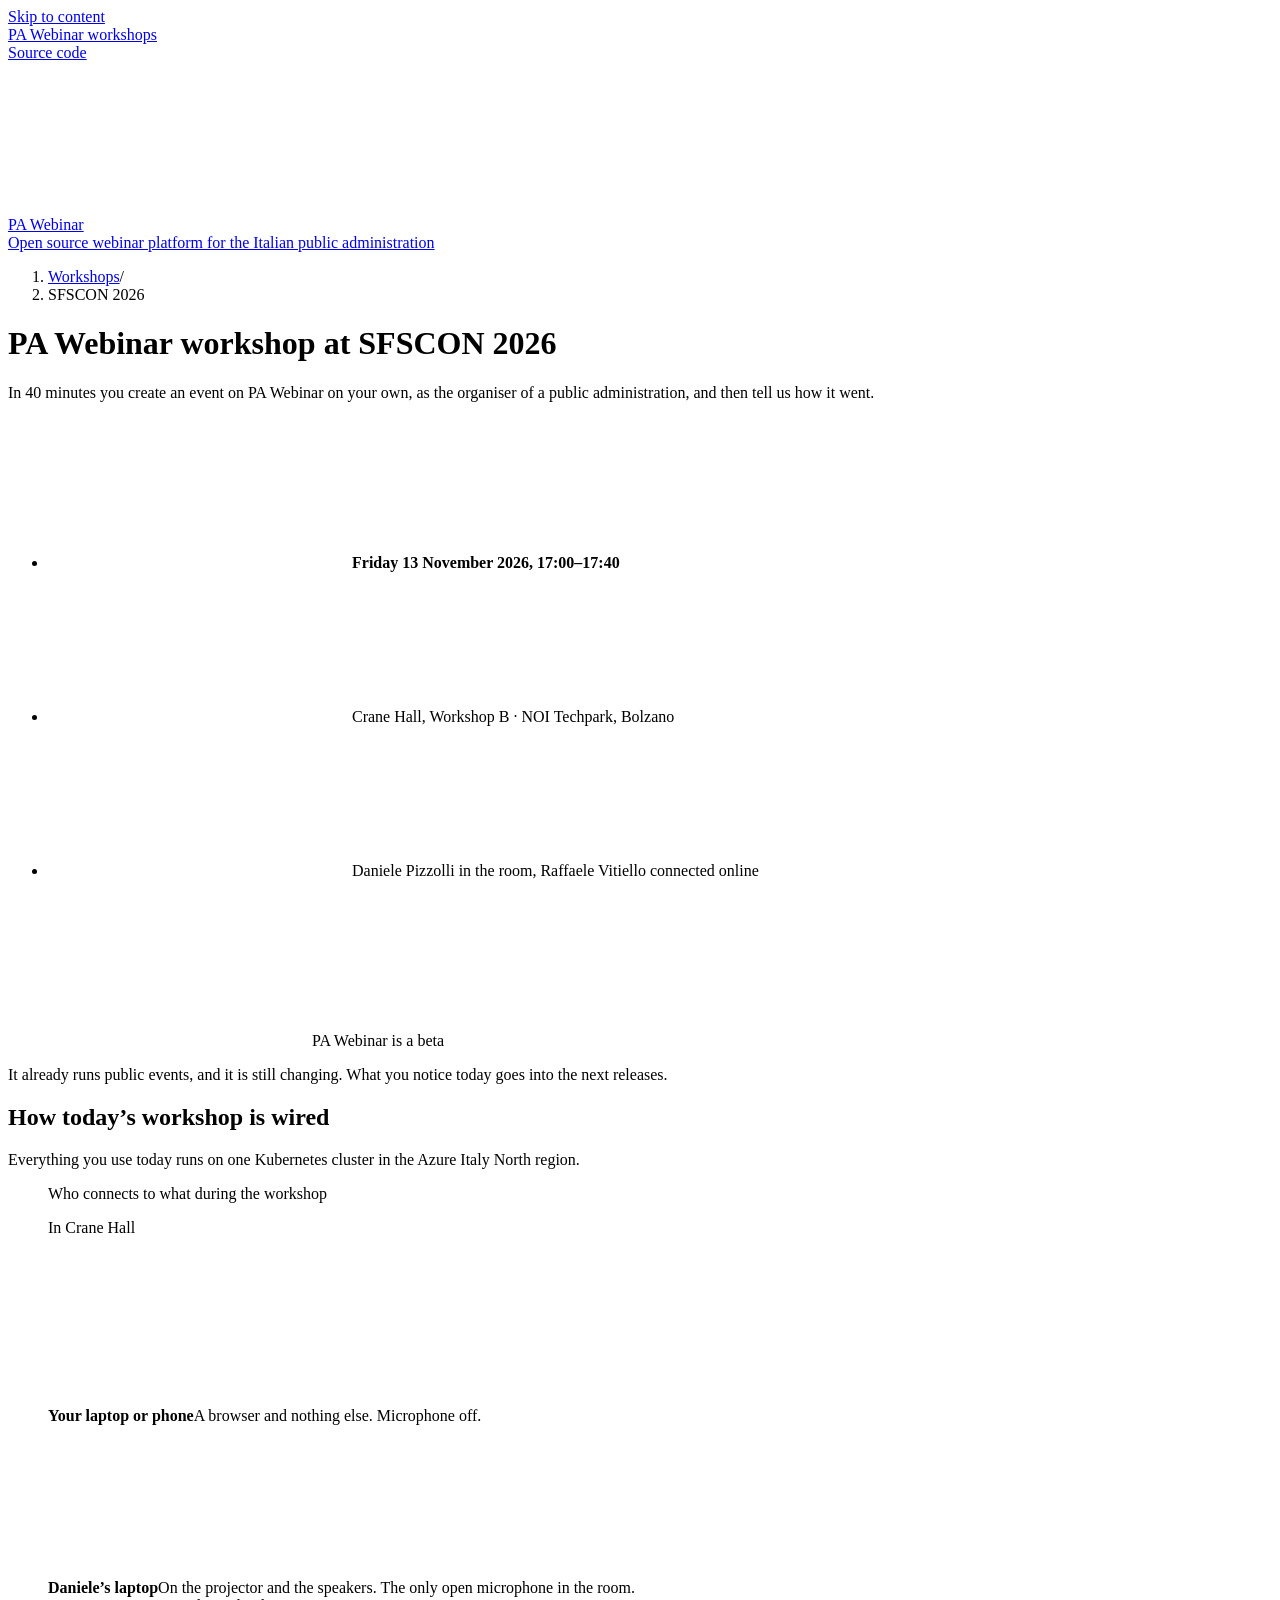
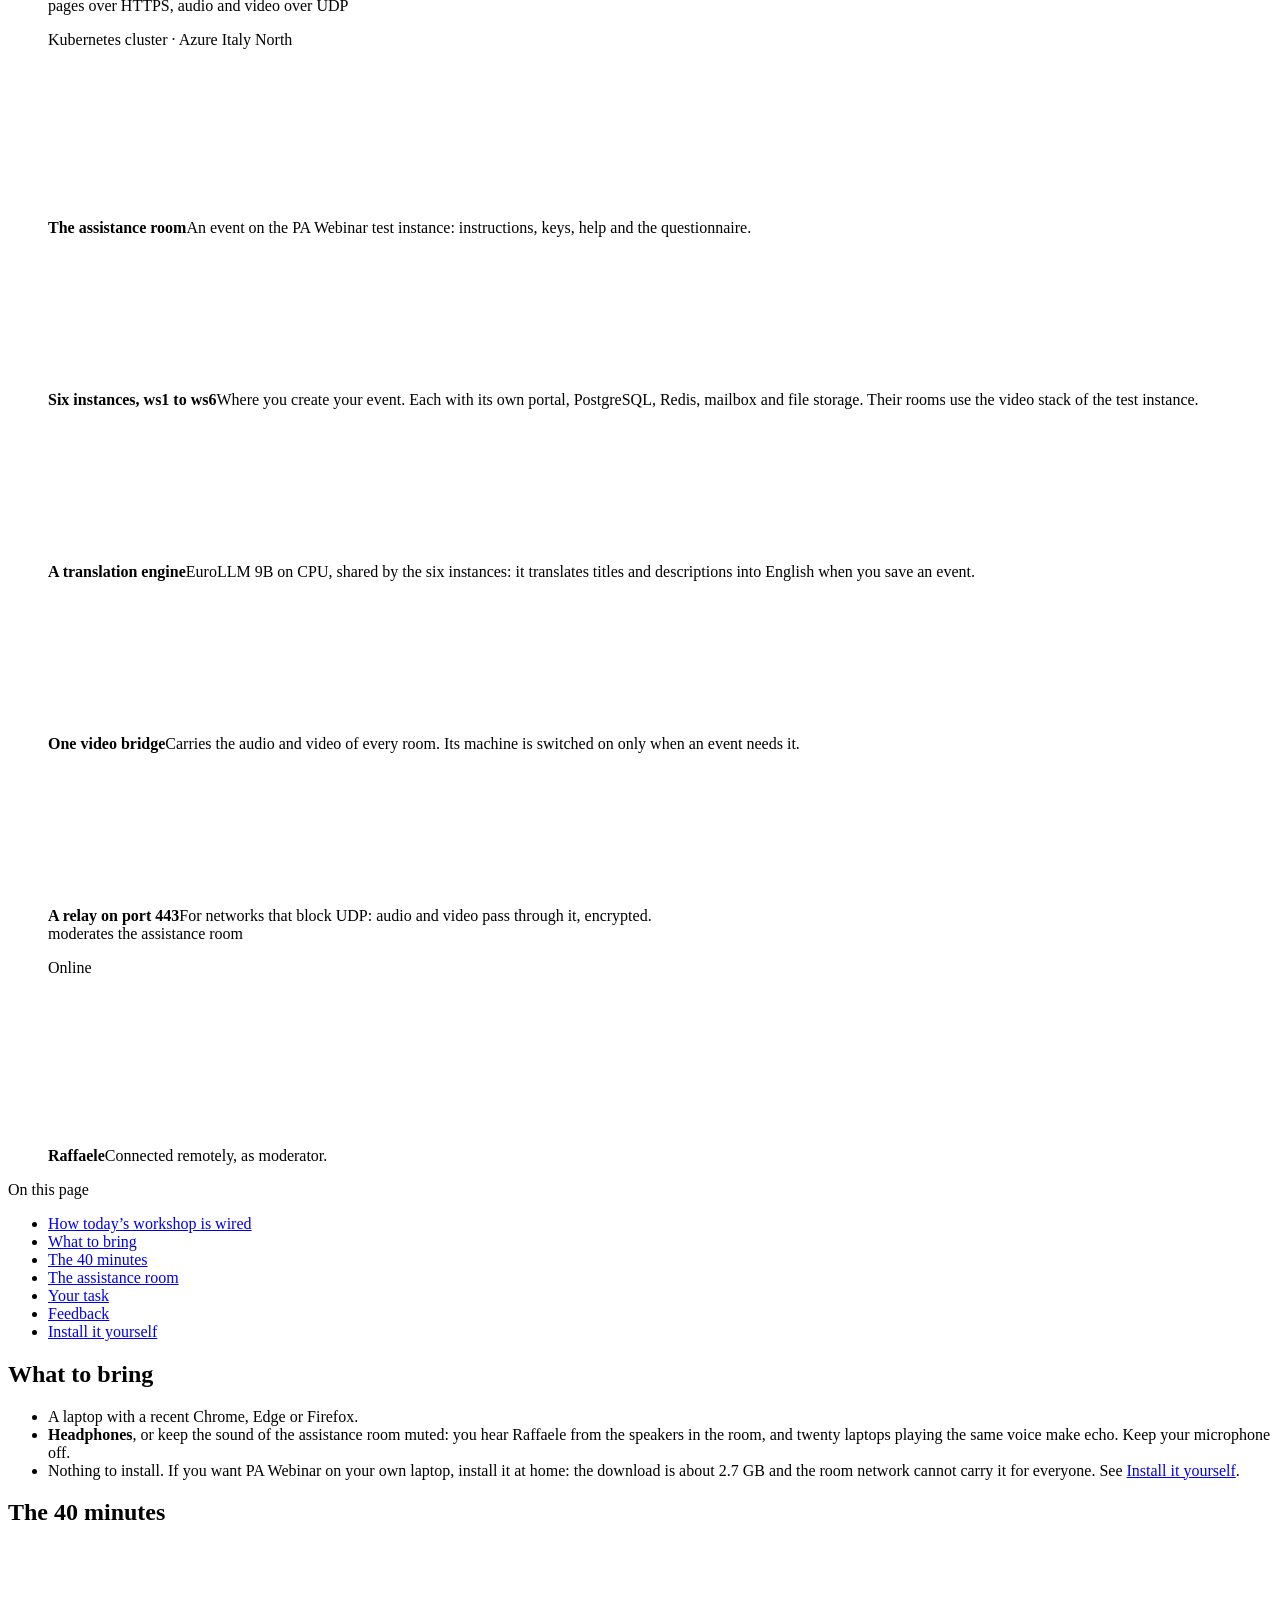
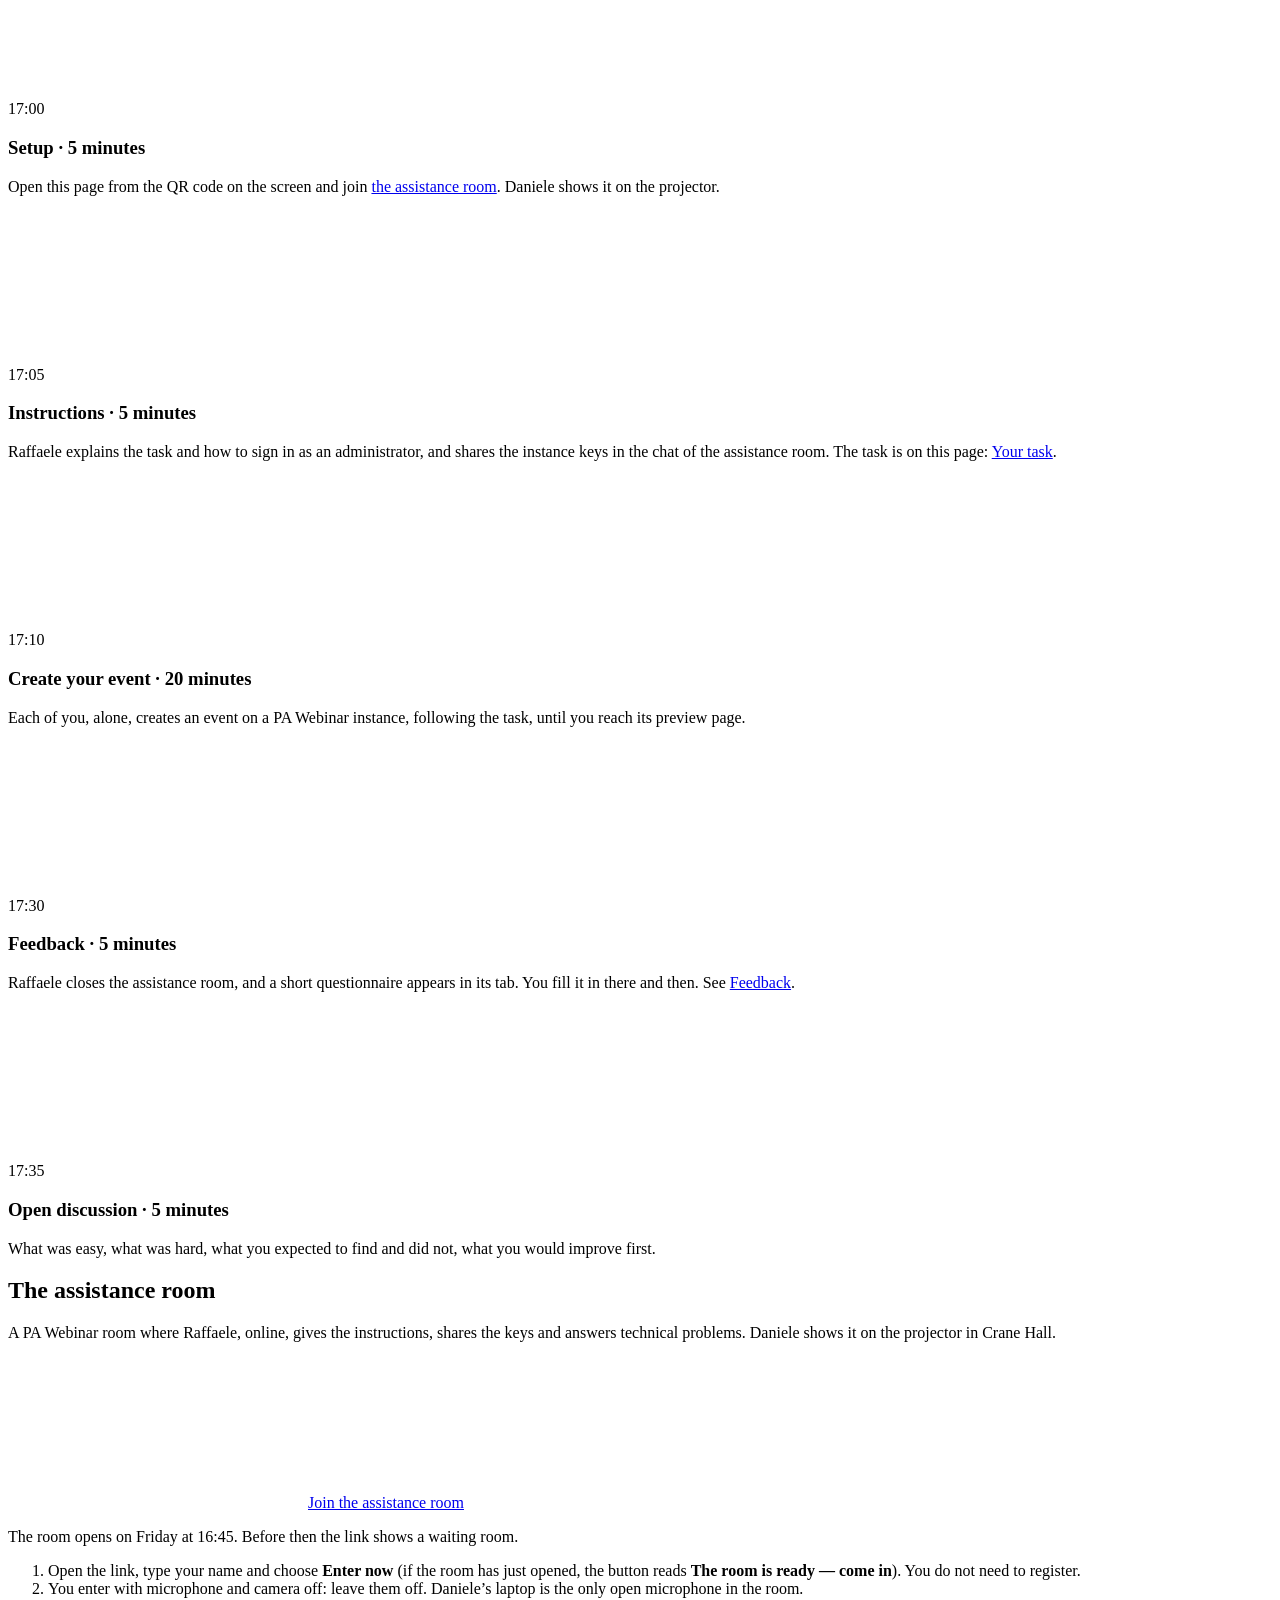
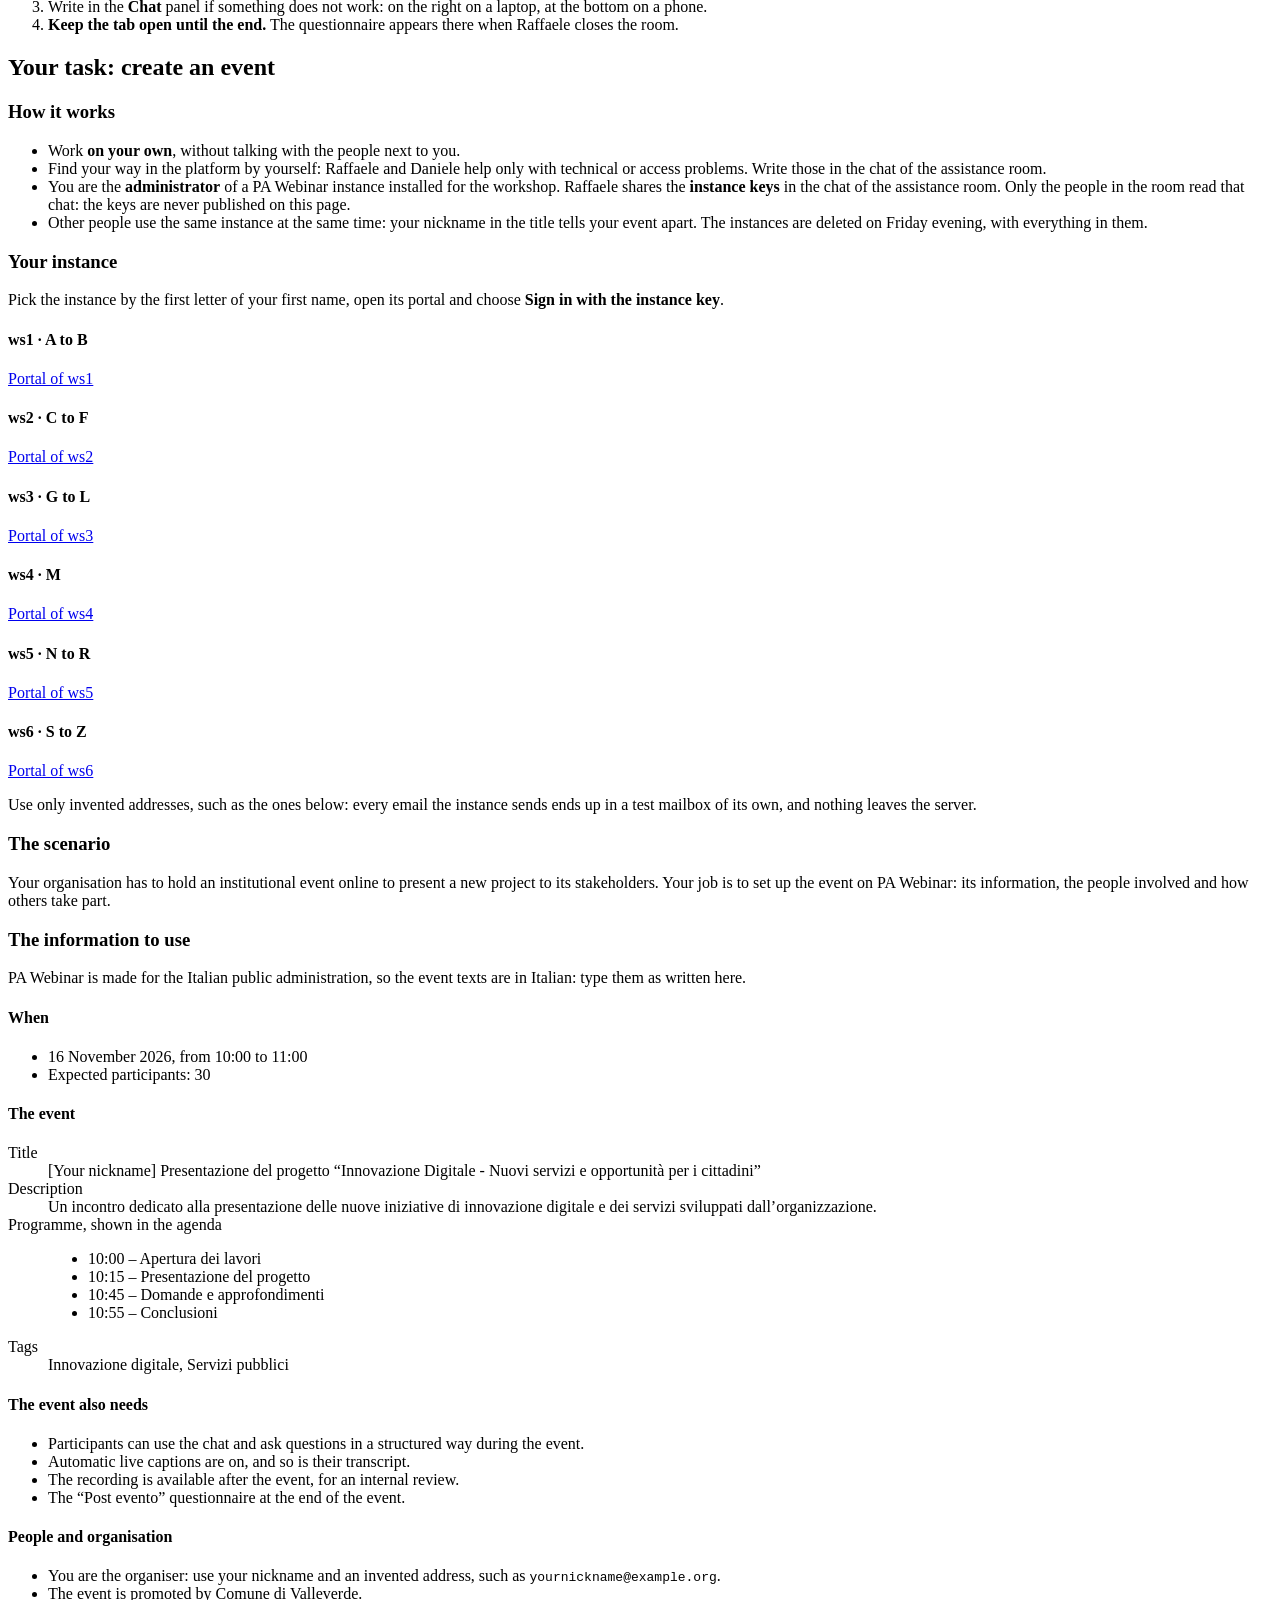
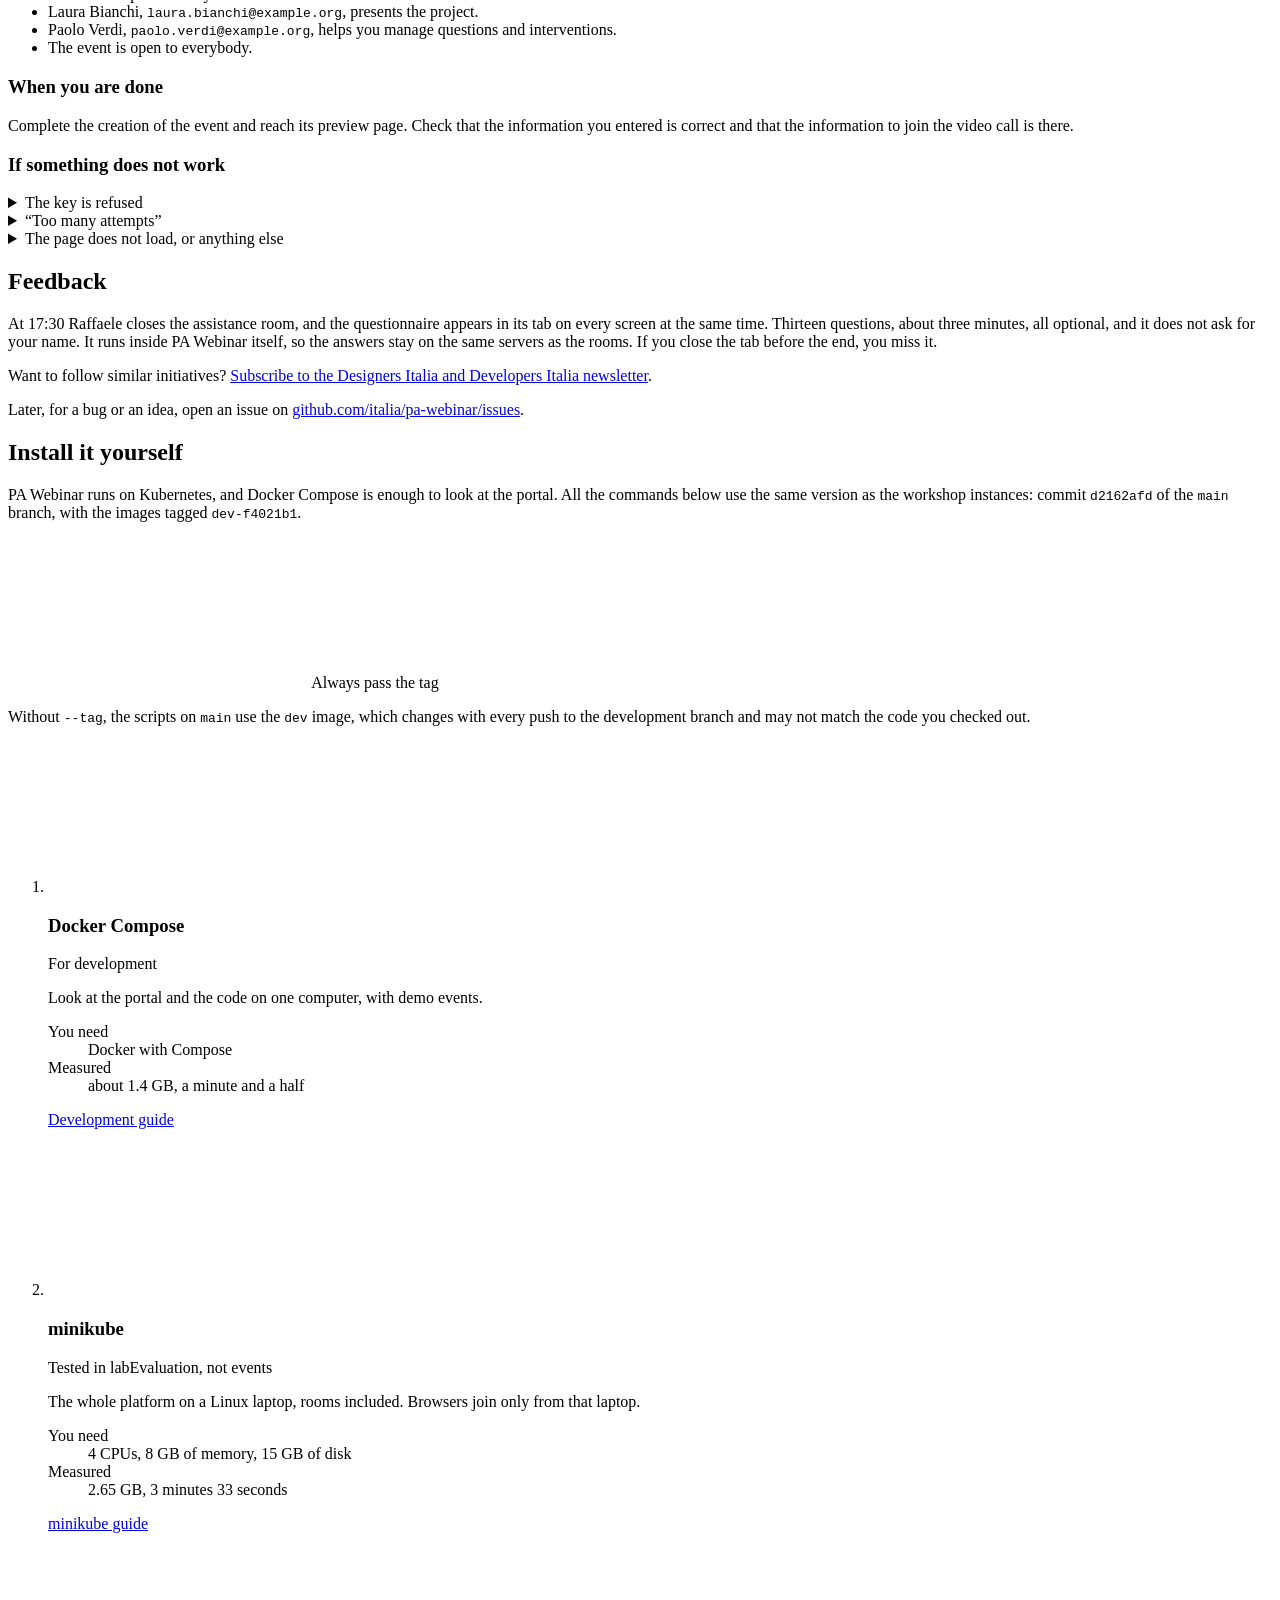
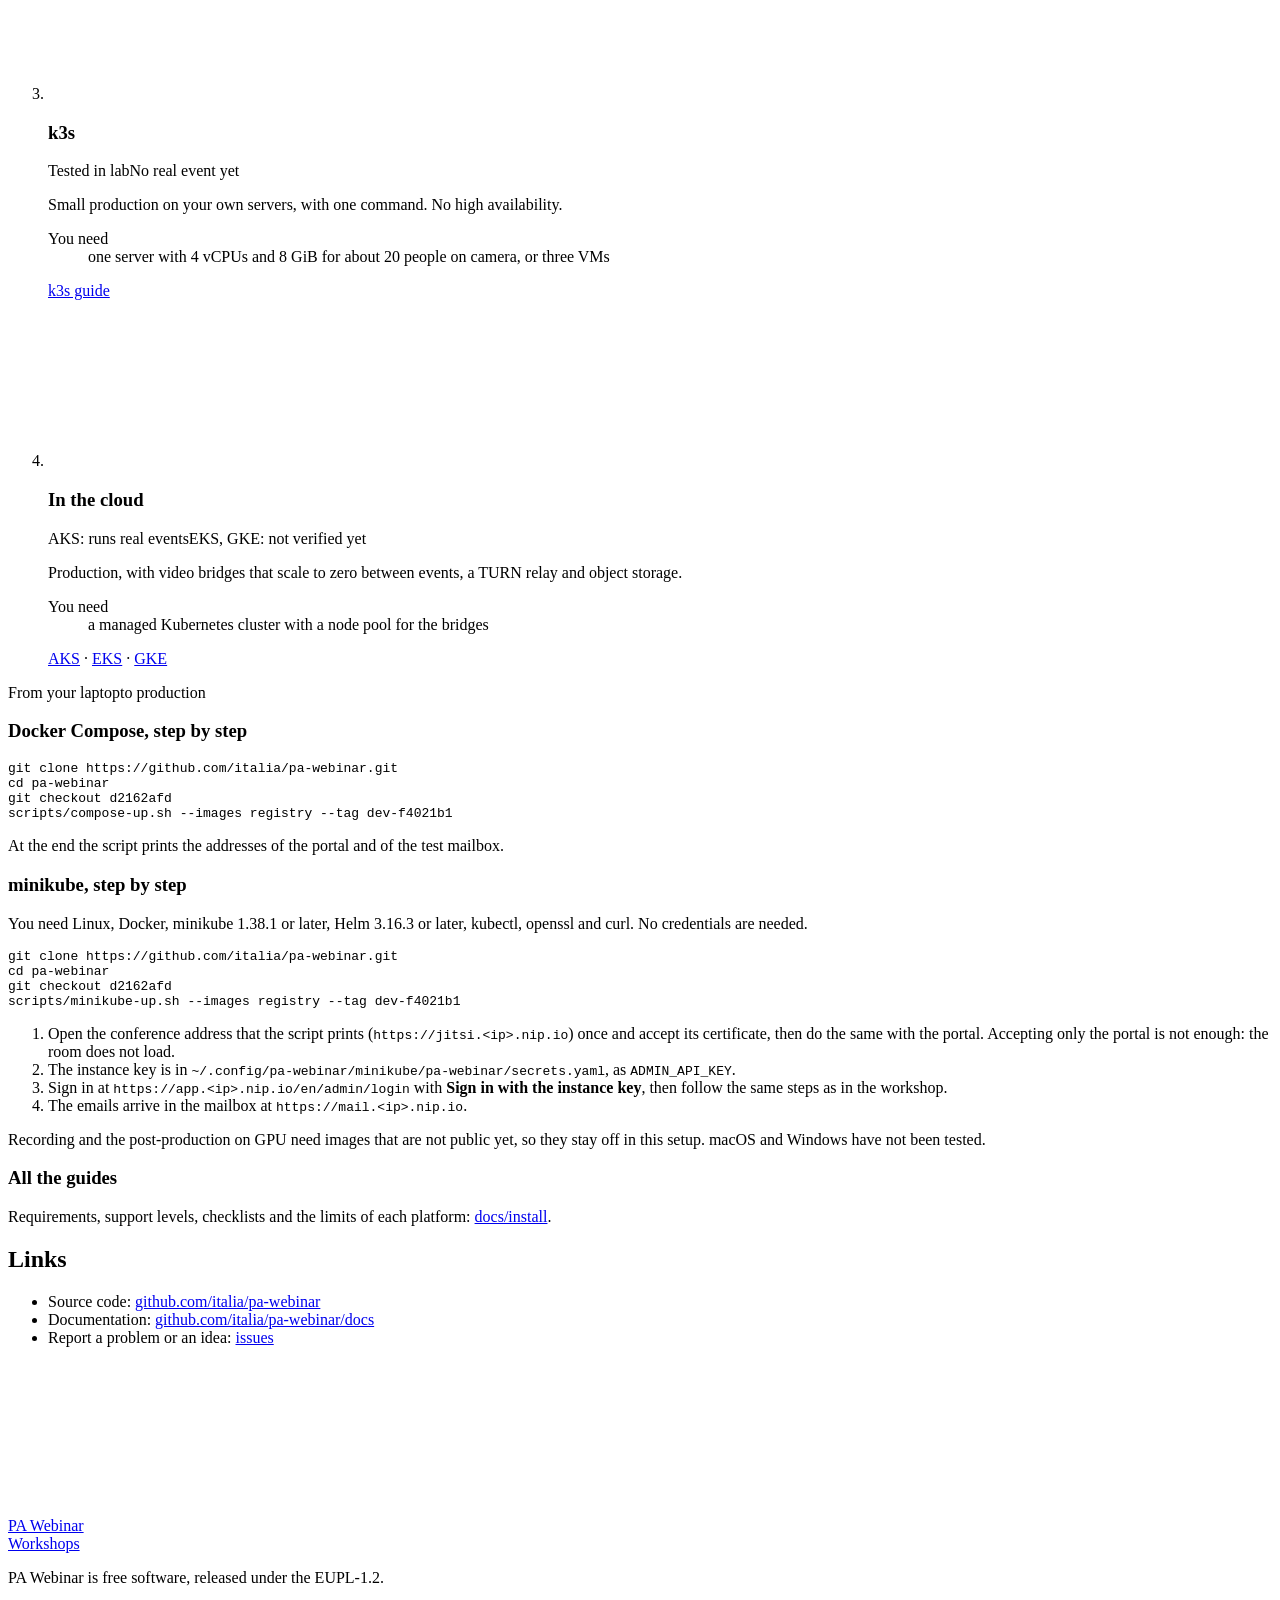
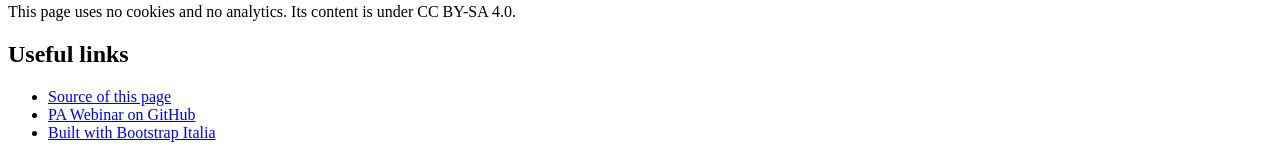
==== commit 0aa10ab8: "fix(sfscon-2026): name both labels of the button that enters the room" ====
--- a/site/sfscon-2026/index.html
+++ b/site/sfscon-2026/index.html
@@ -237,7 +237,7 @@
             </p>
             <p class="small">The room opens on Friday at 16:45. Before then the link shows a waiting room.</p>
             <ol>
-              <li>Open the link, type your name and choose <strong>Enter now</strong>. You do not need to register.</li>
+              <li>Open the link, type your name and choose <strong>Enter now</strong> (if the room has just opened, the button reads <strong>The room is ready — come in</strong>). You do not need to register.</li>
               <li>You enter with microphone and camera off: leave them off. Daniele’s laptop is the only open microphone in the room.</li>
               <li>Write in the <strong>Chat</strong> panel if something does not work: on the right on a laptop, at the bottom on a phone.</li>
               <li><strong>Keep the tab open until the end.</strong> The questionnaire appears there when Raffaele closes the room.</li>
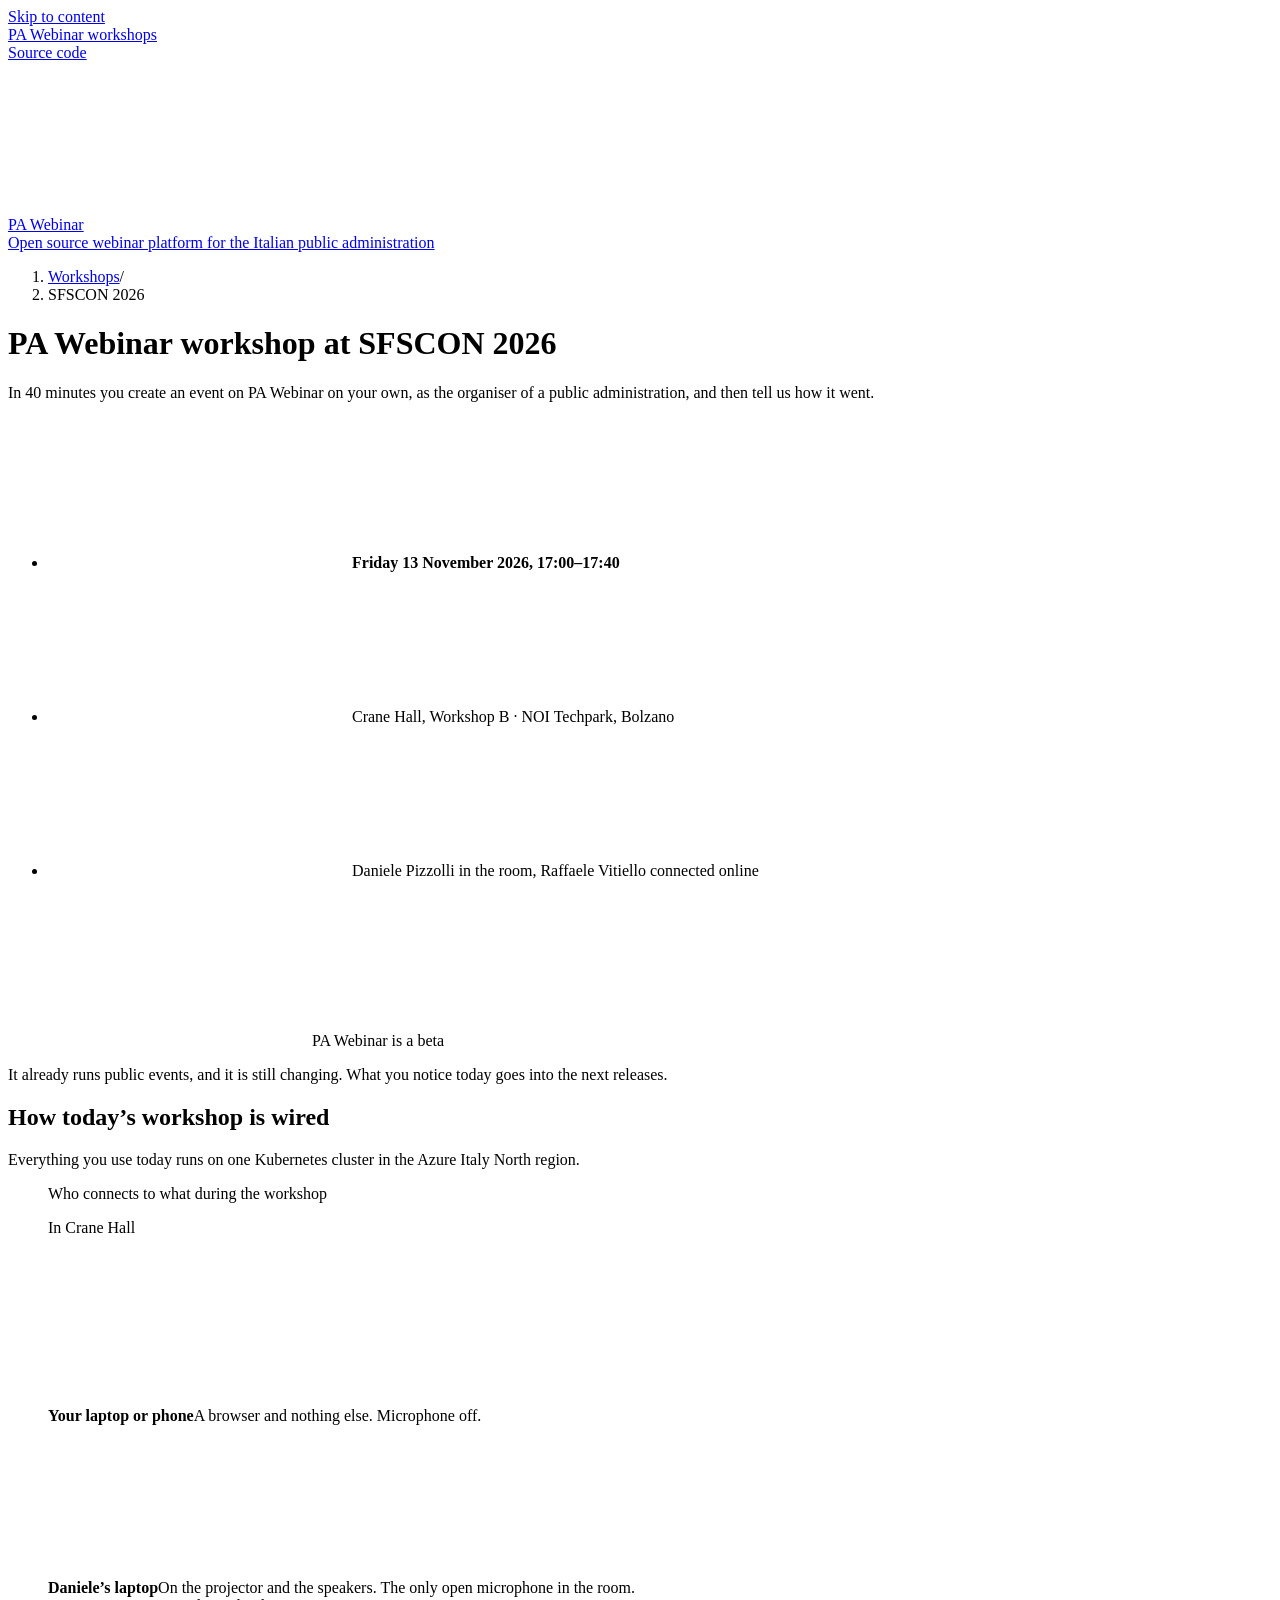
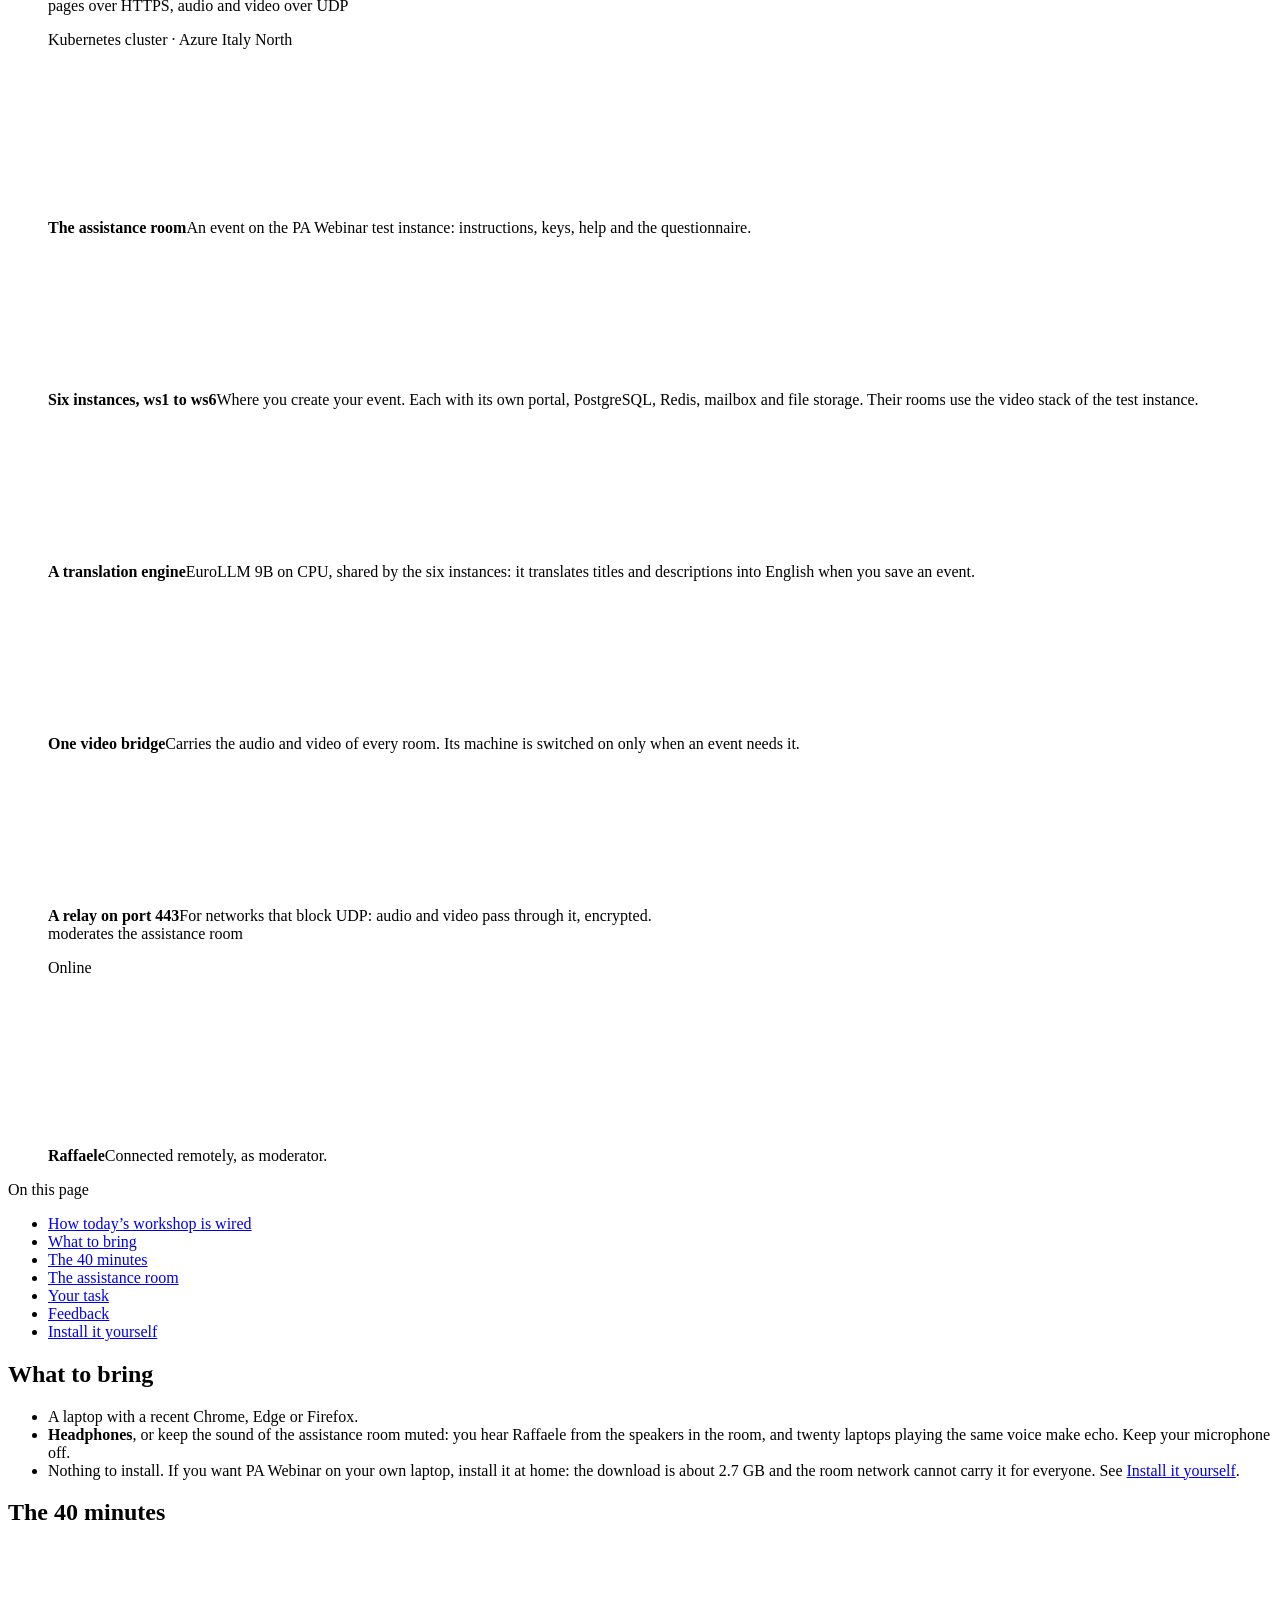
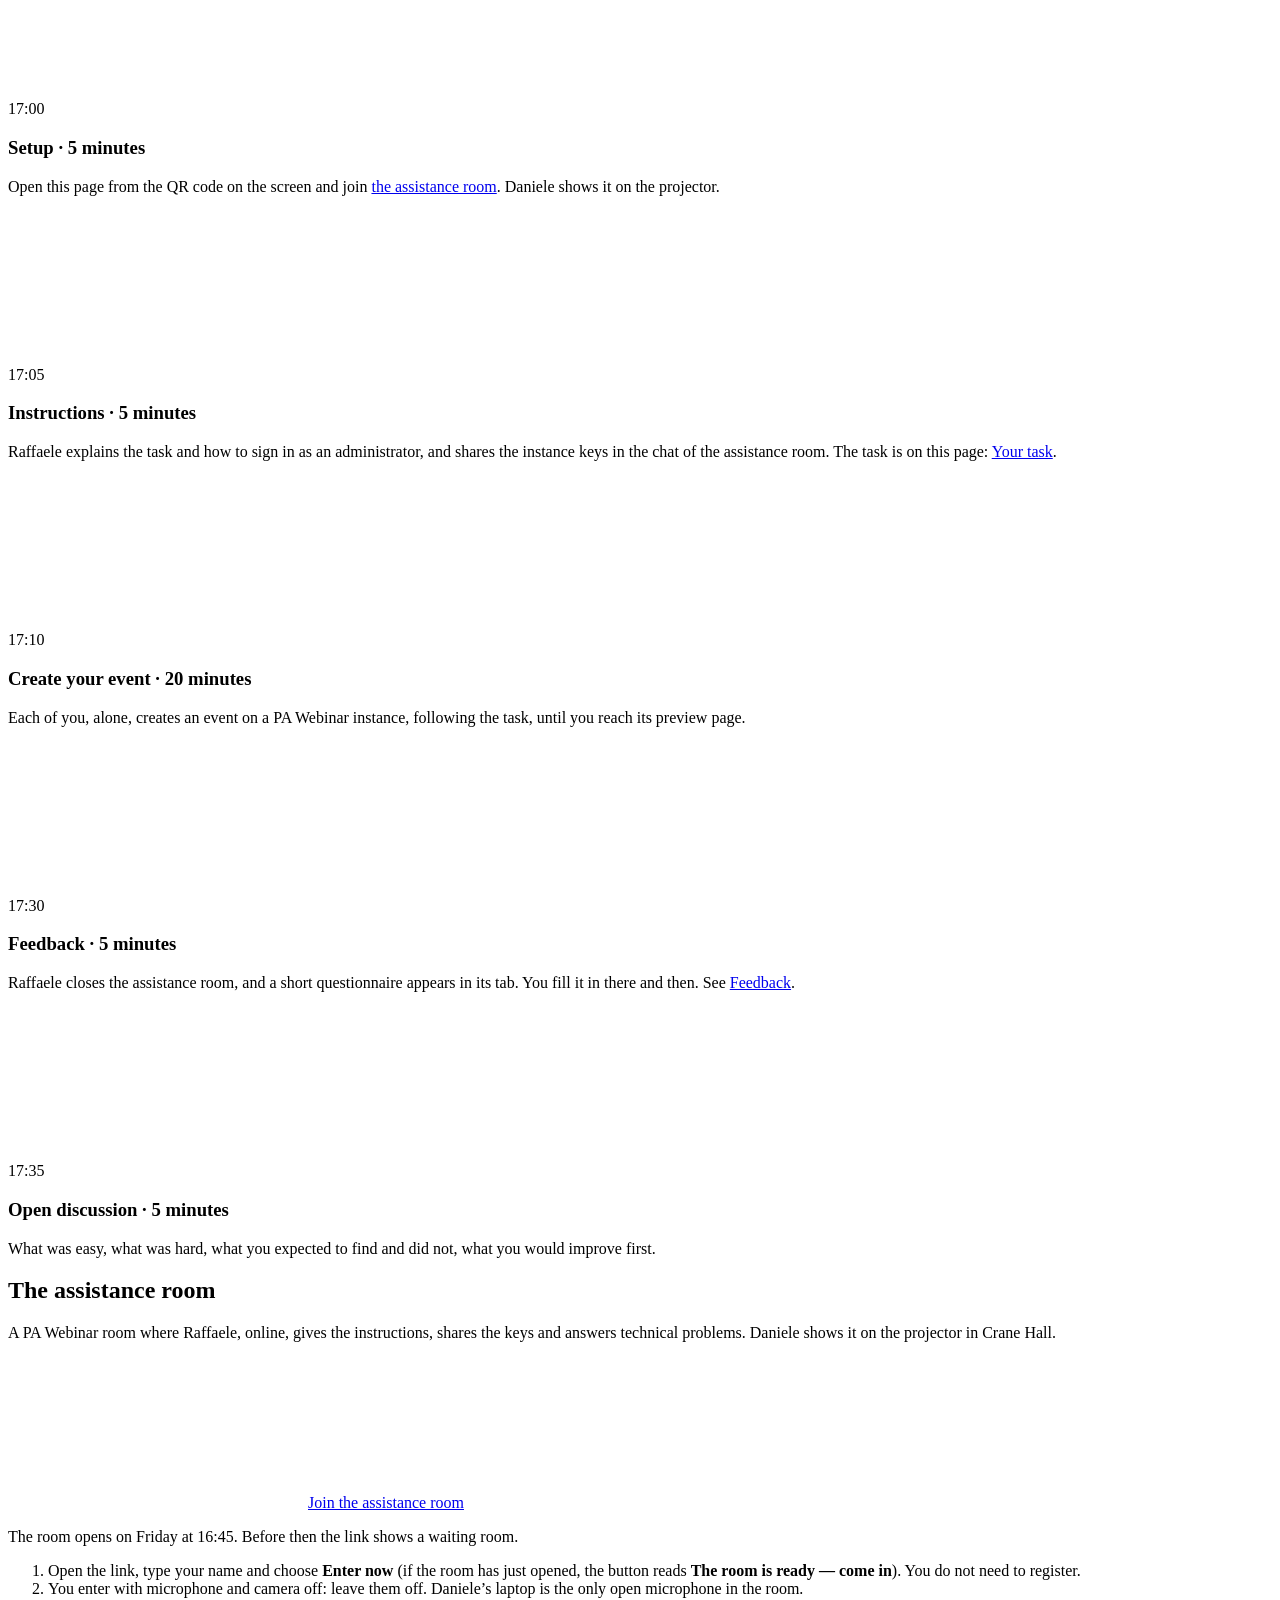
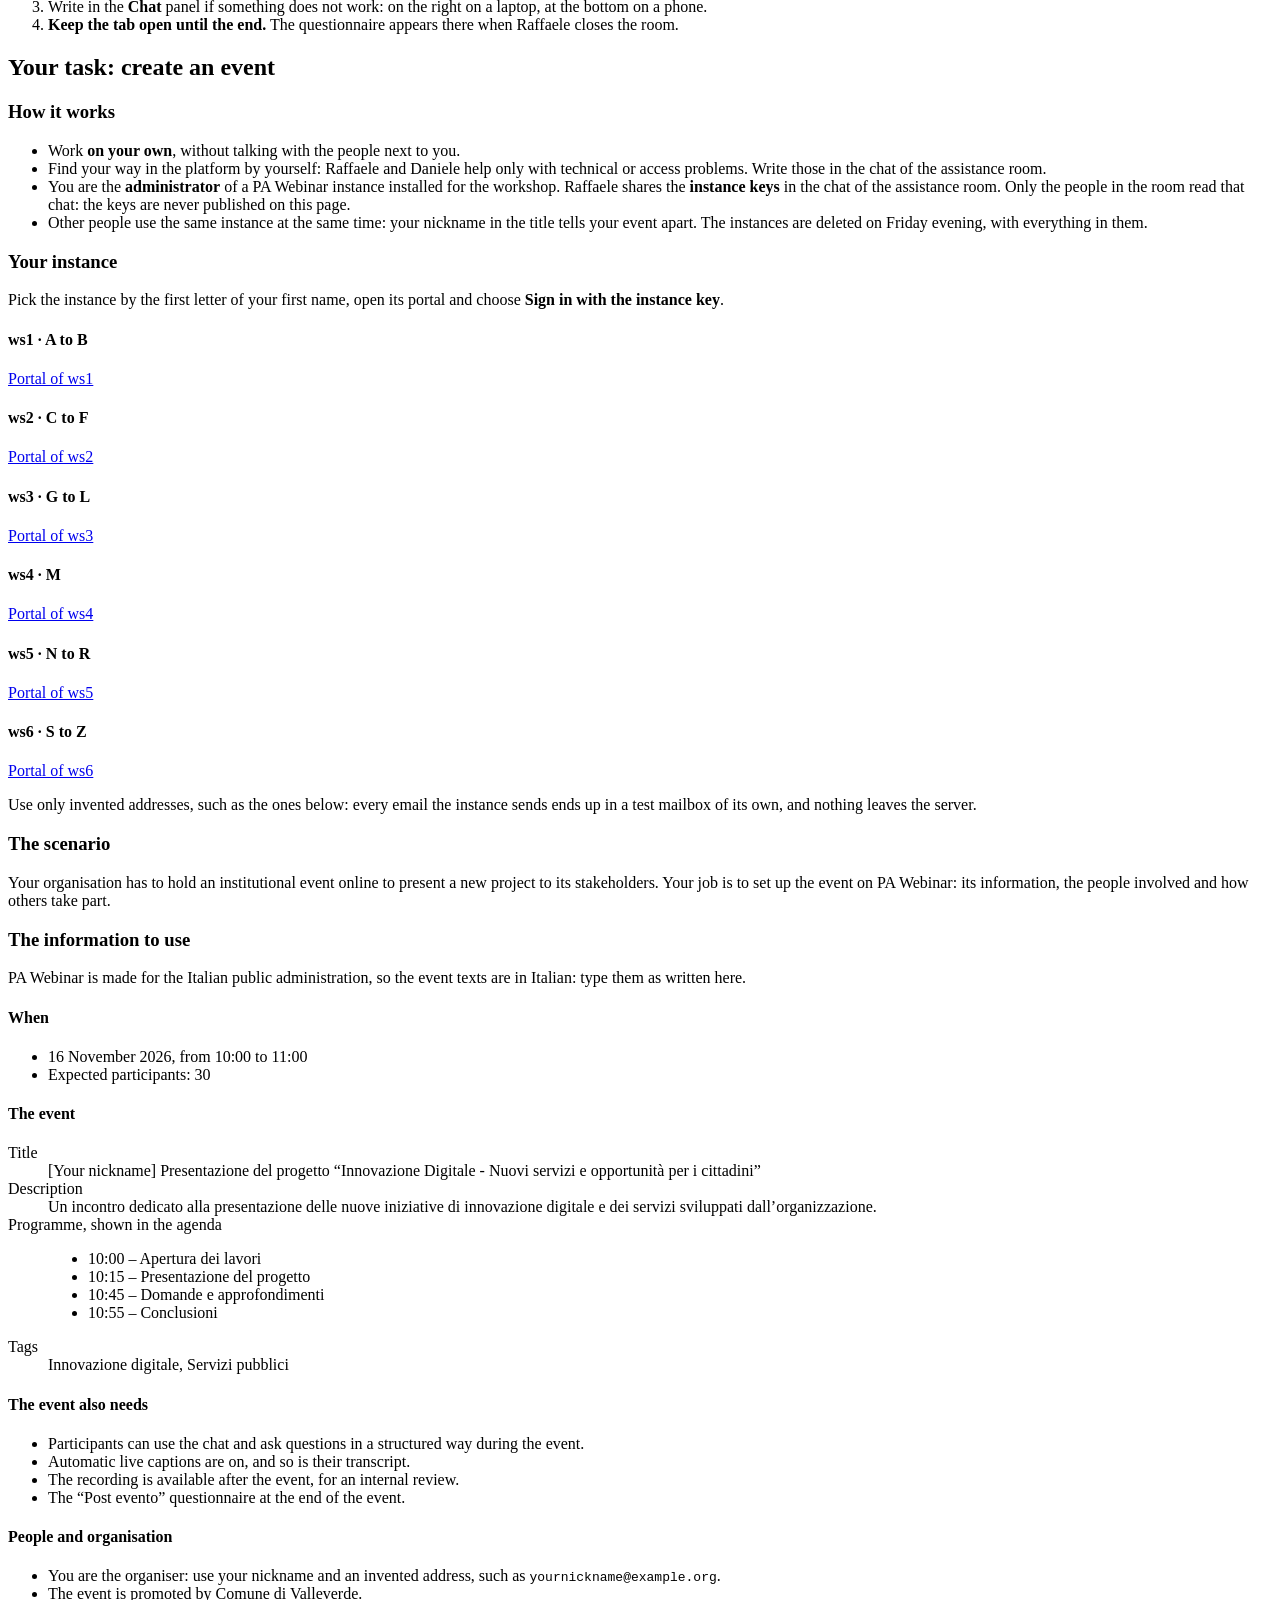
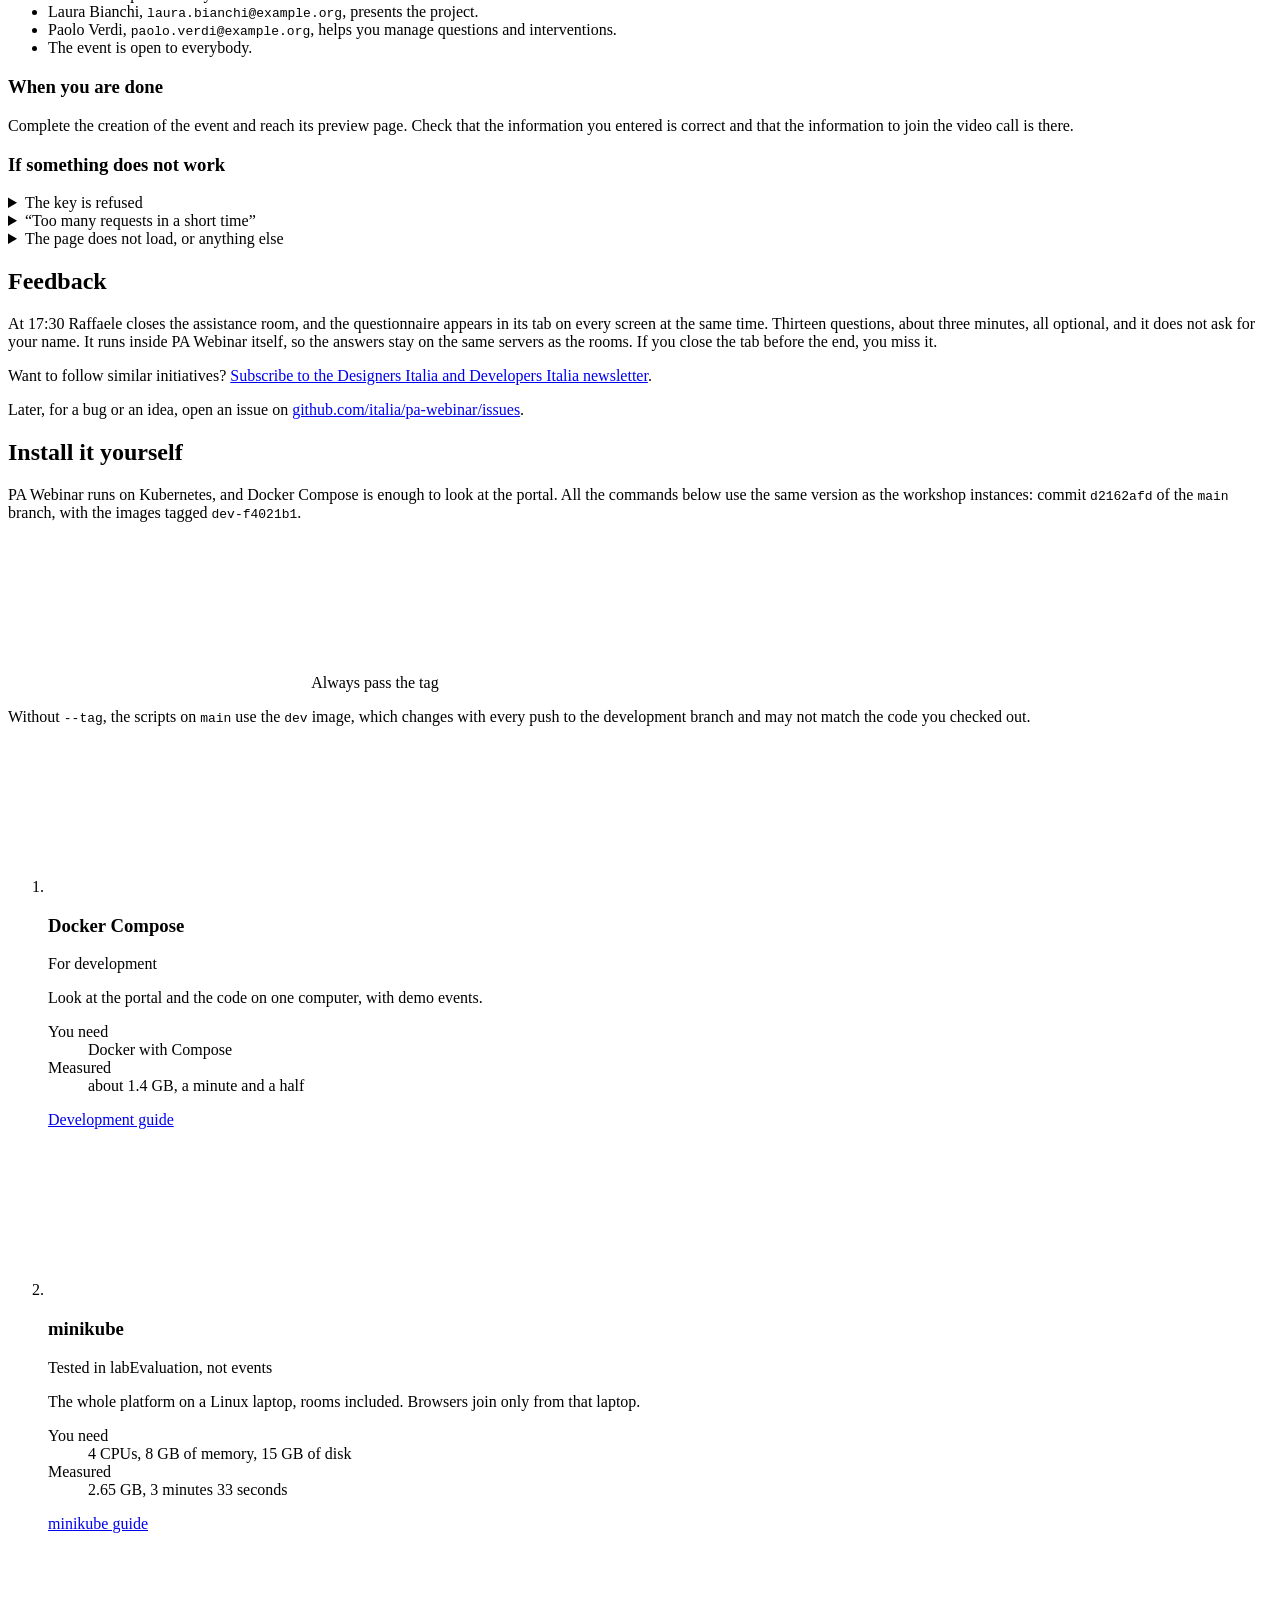
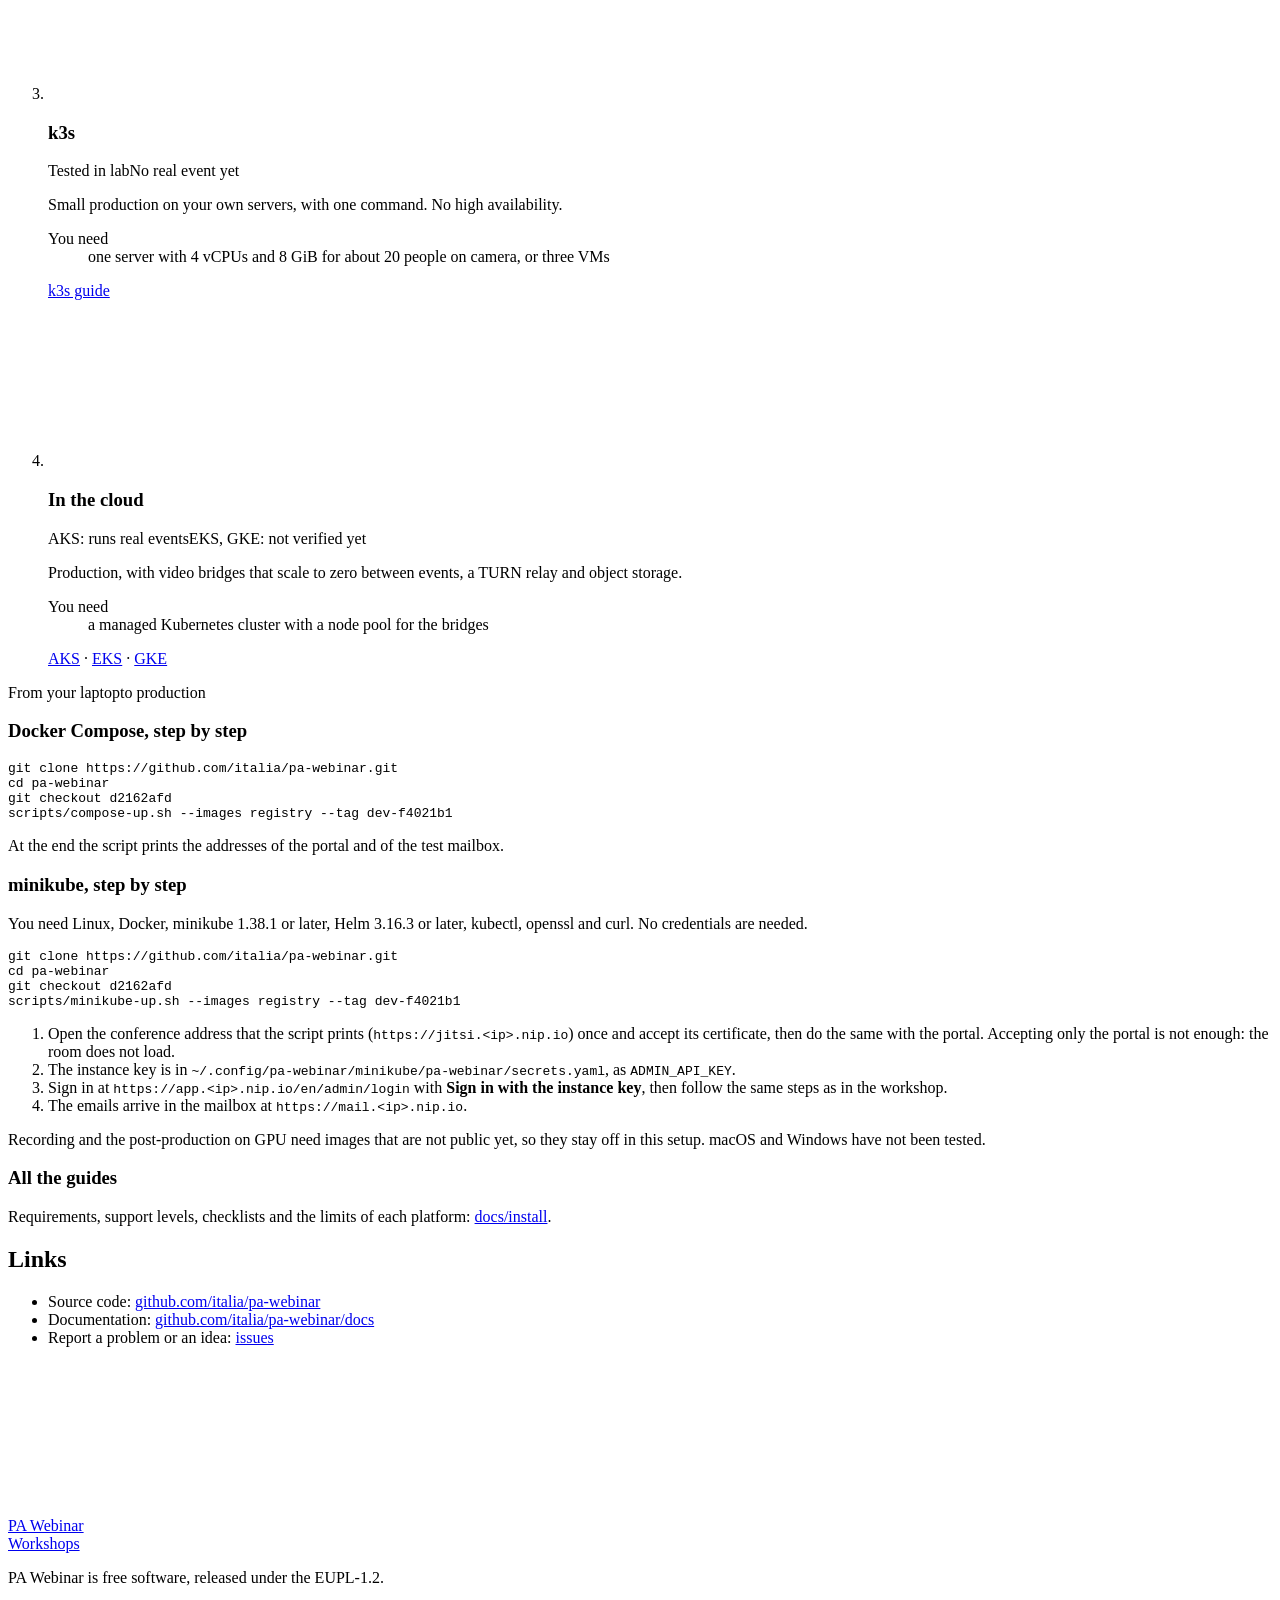
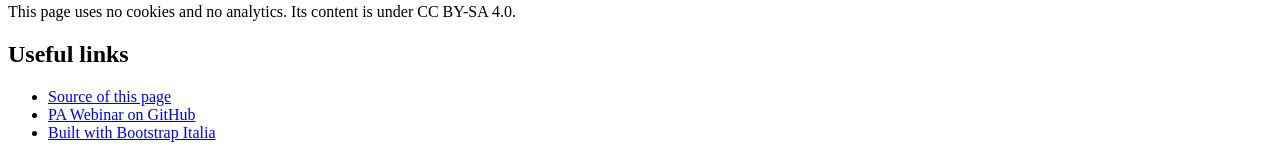
==== commit e01bcad4: "fix(sfscon-2026): quote the sign-in message for too many attempts" ====
--- a/site/sfscon-2026/index.html
+++ b/site/sfscon-2026/index.html
@@ -355,8 +355,8 @@
               <div><p>Copy it again from the chat, without spaces at the start or at the end. Each key works only on its own instance: check the first letter of your name.</p></div>
             </details>
             <details class="aiuto">
-              <summary>“Too many attempts”</summary>
-              <div><p>Many people sign in from the same network at the same moment: wait a minute and try again.</p></div>
+              <summary>“Too many requests in a short time”</summary>
+              <div><p>Many people sign in from the same network at the same moment, and the instance accepts five attempts a minute from one network: wait a minute and try again, once.</p></div>
             </details>
             <details class="aiuto">
               <summary>The page does not load, or anything else</summary>
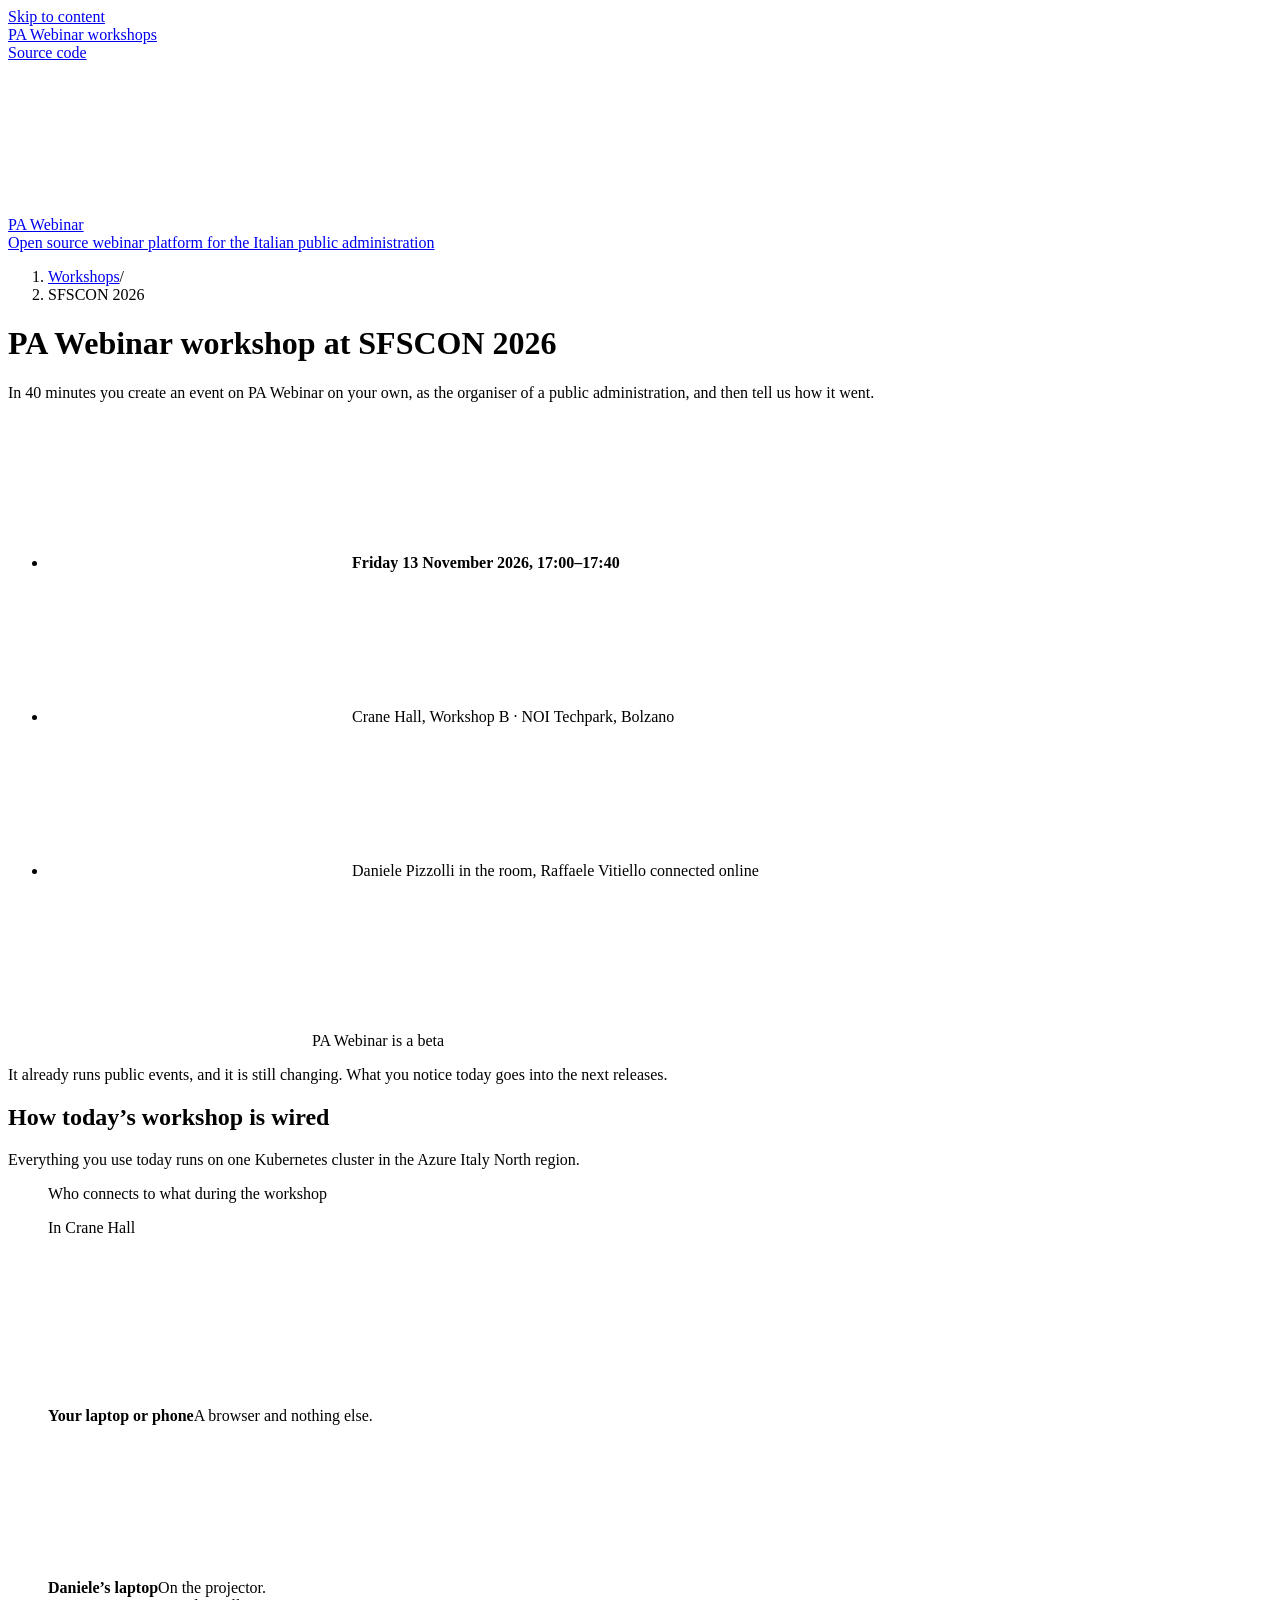
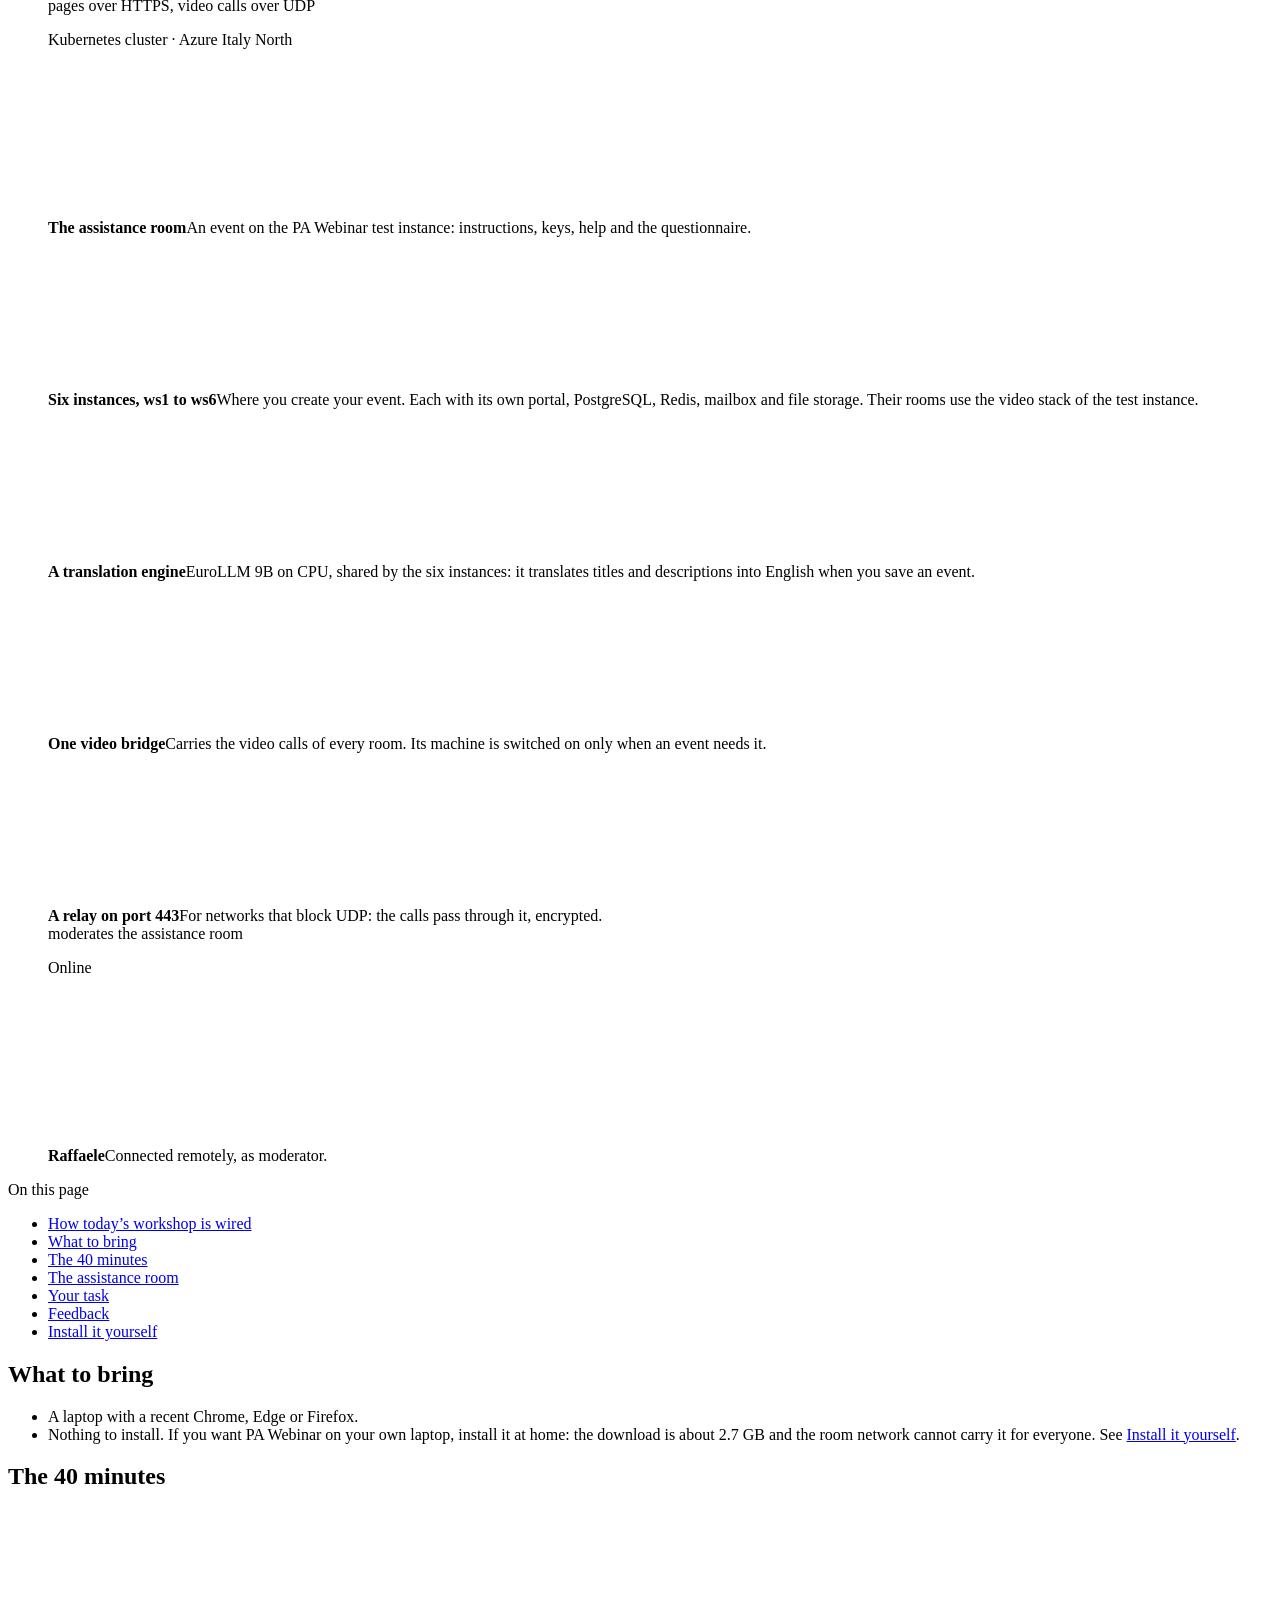
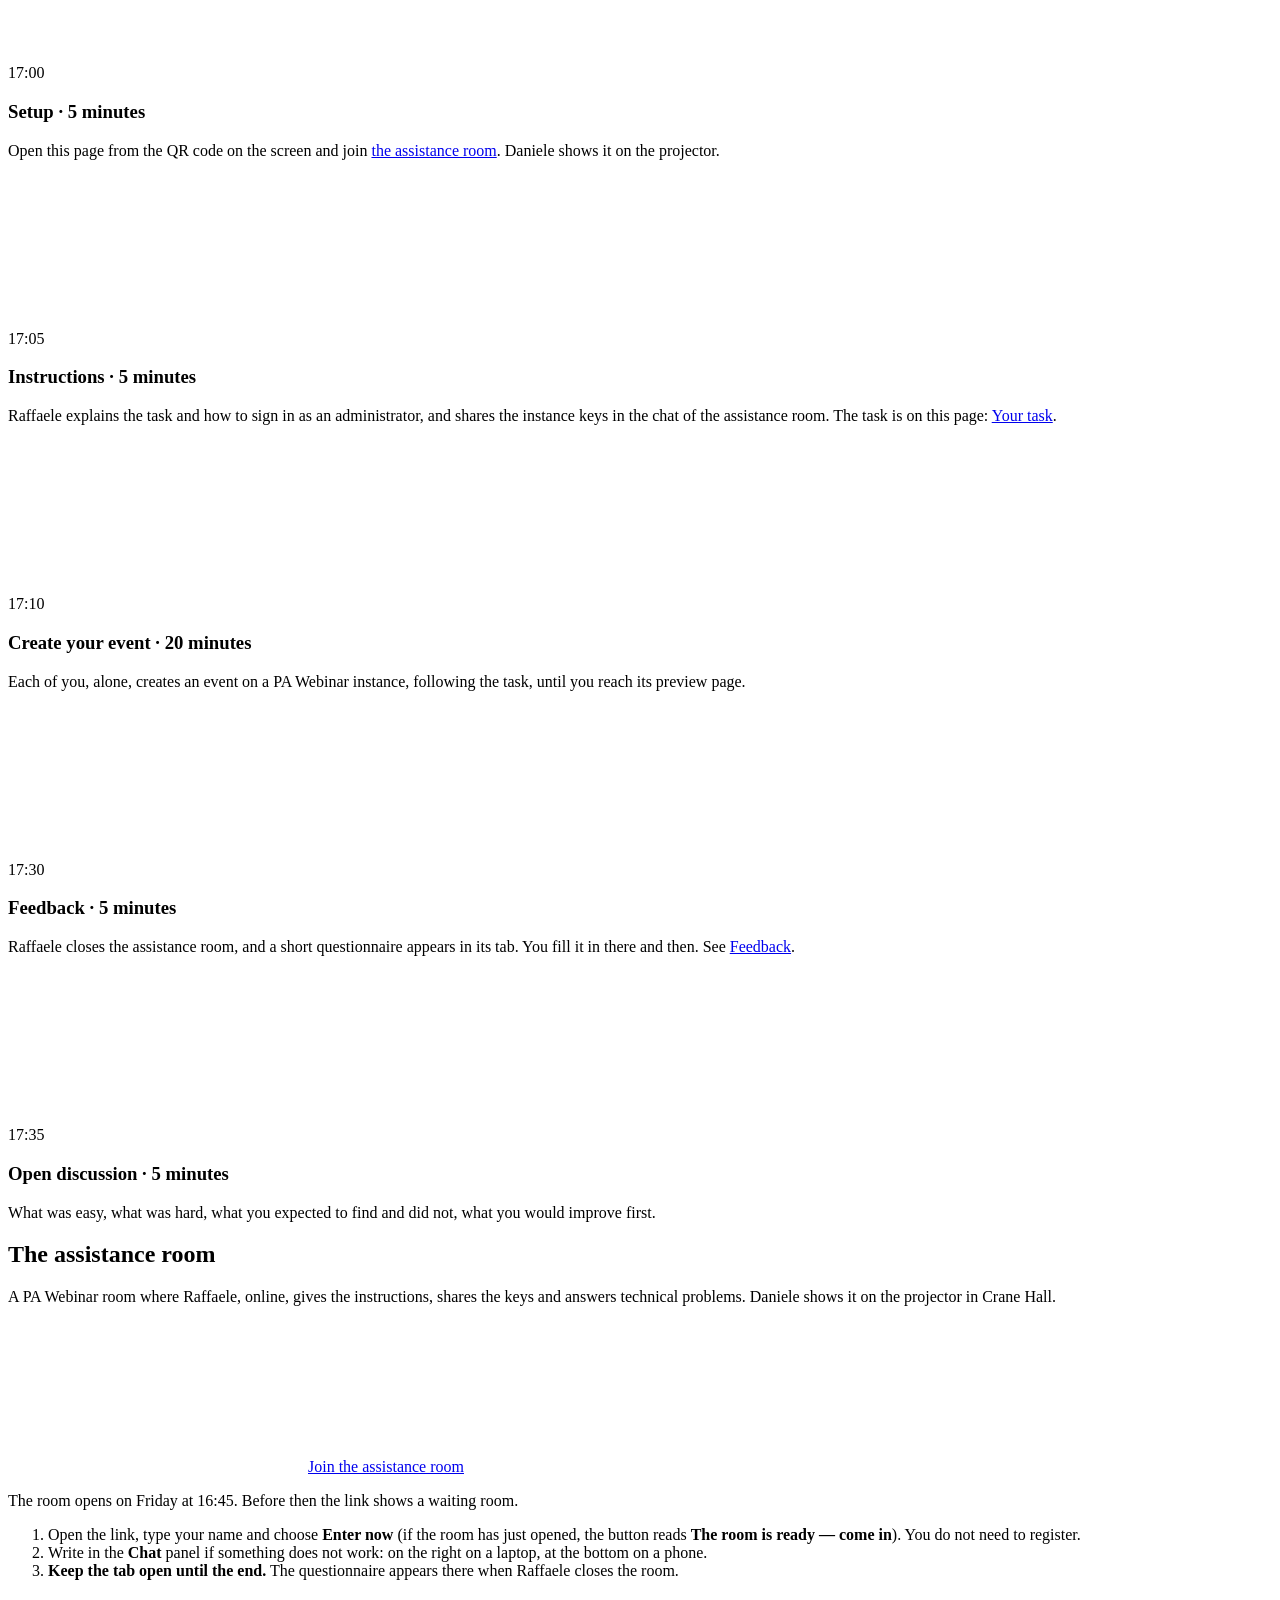
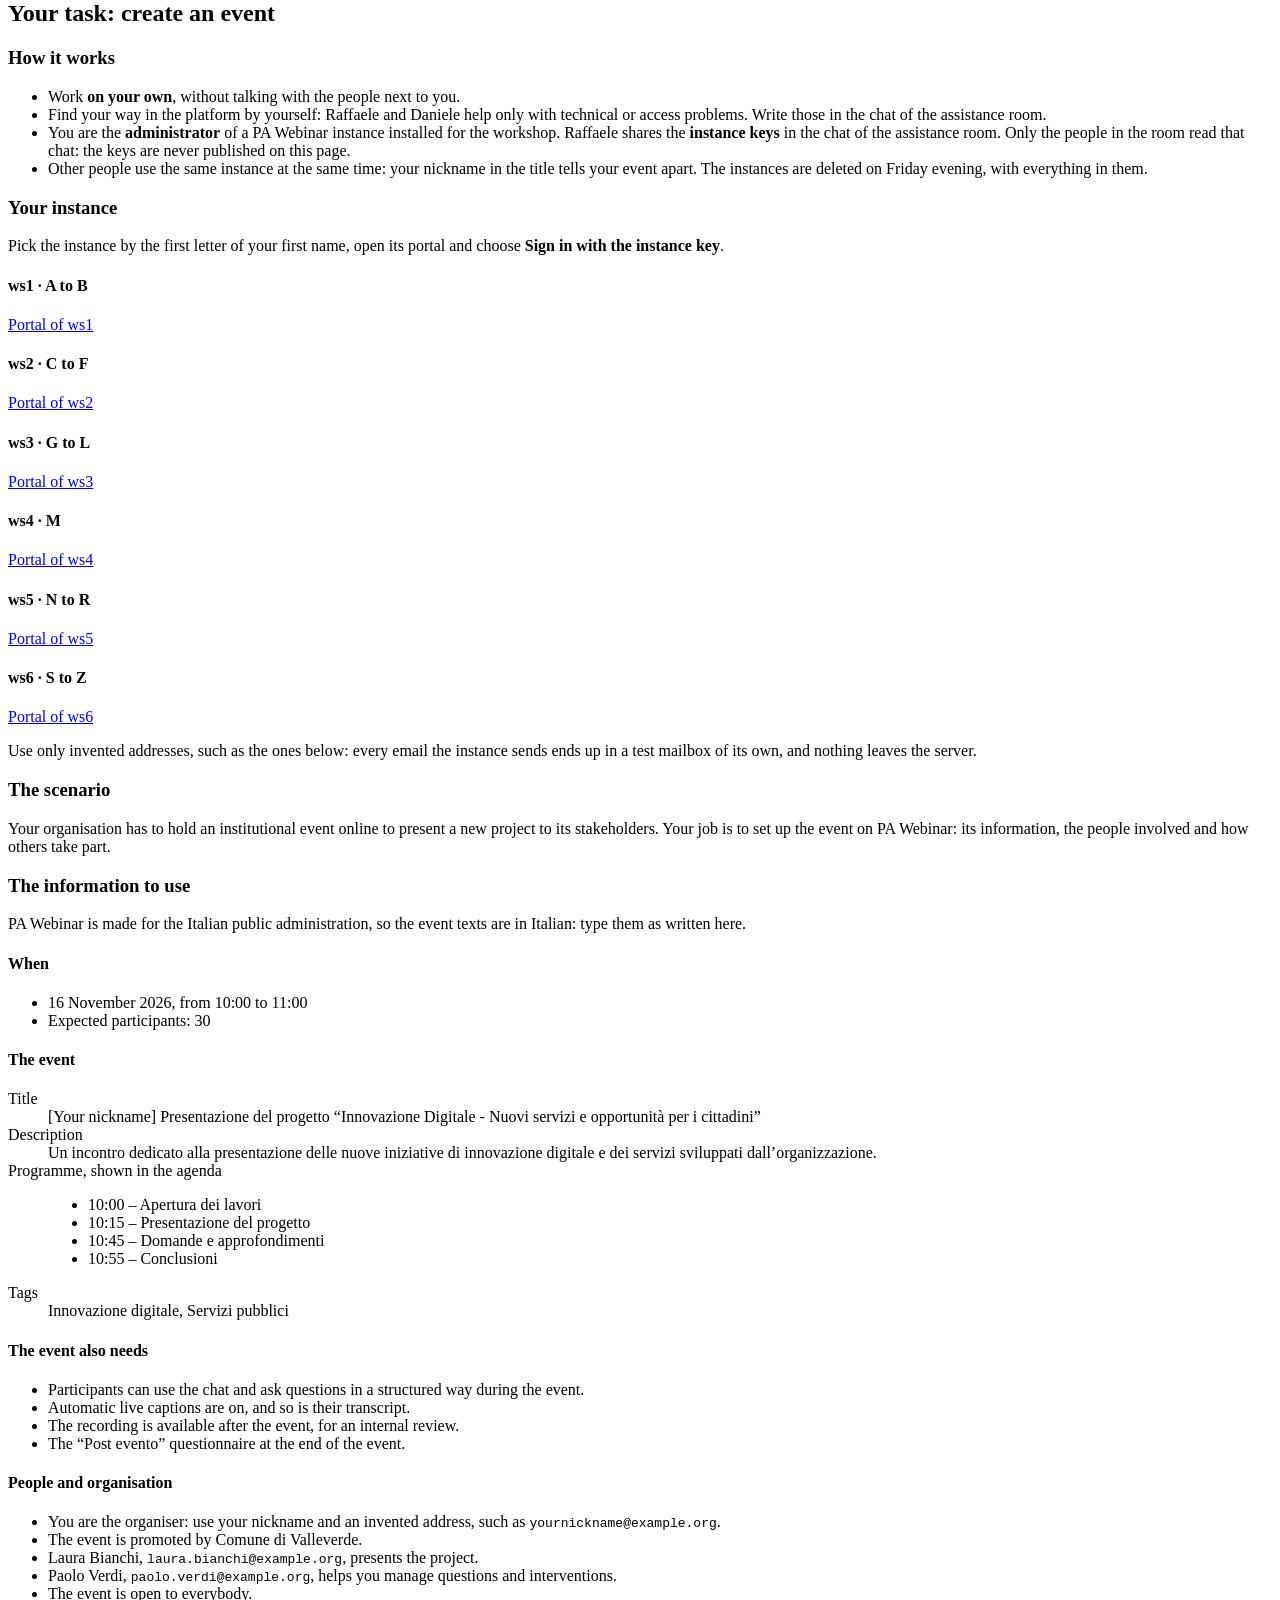
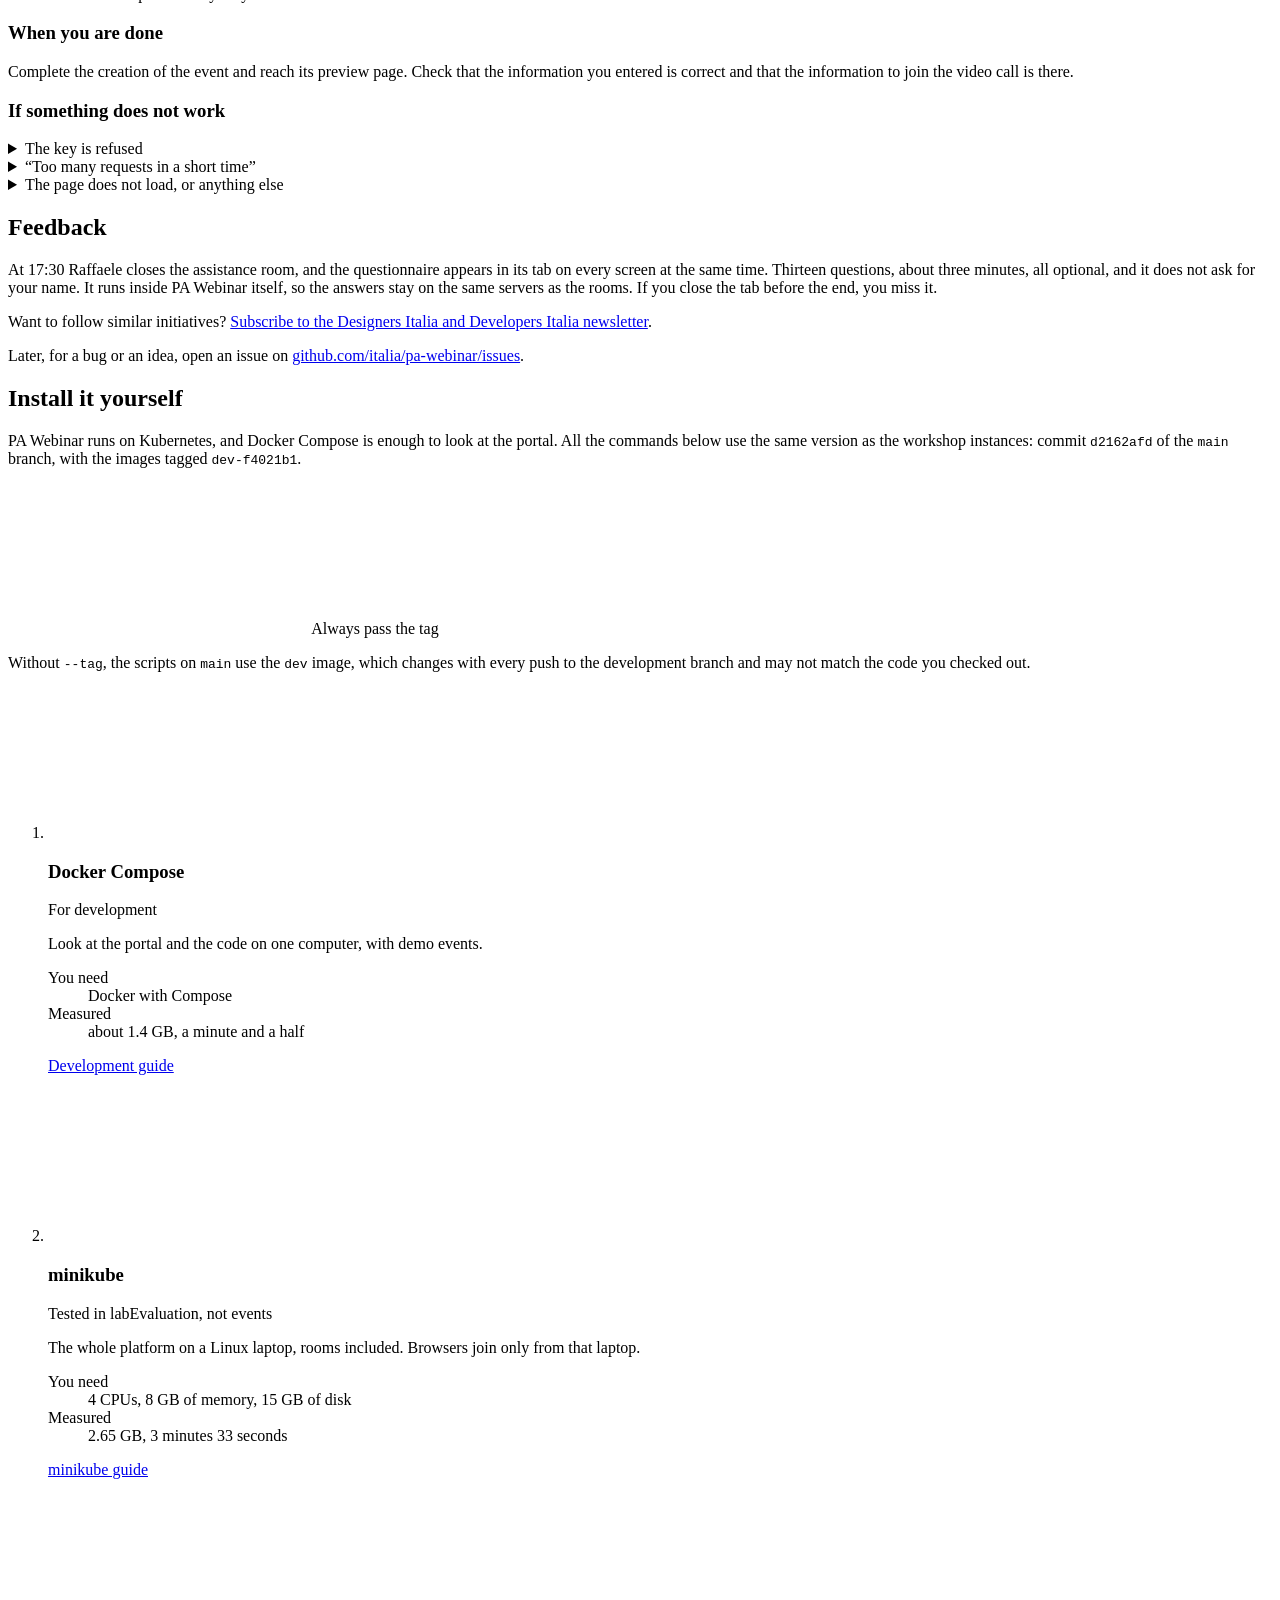
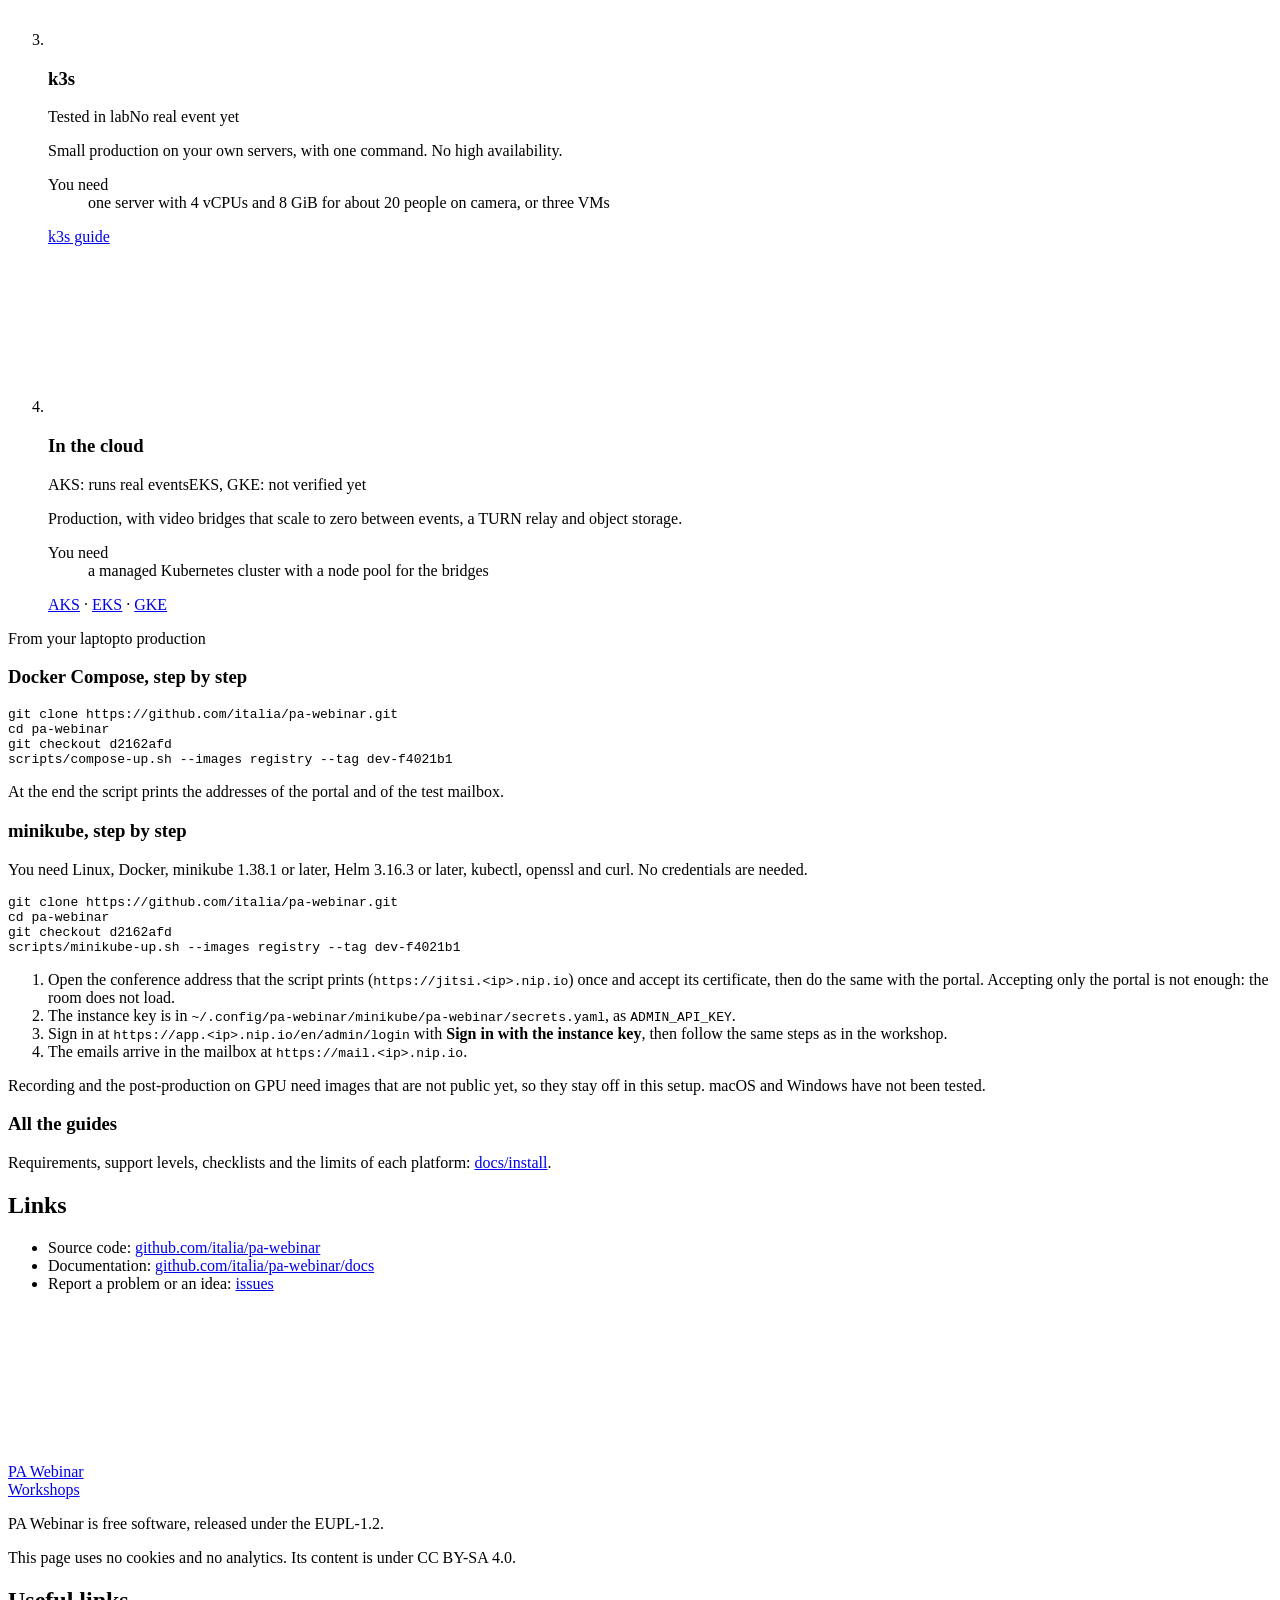
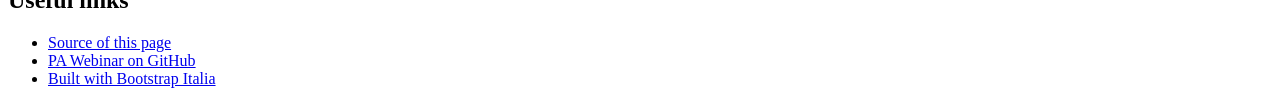
==== commit 57ec7301: "fix(sfscon-2026): drop the audio instructions Participants hear the session through the room headset" ====
--- a/site/sfscon-2026/index.html
+++ b/site/sfscon-2026/index.html
@@ -97,17 +97,17 @@
               <figcaption class="visually-hidden">Who connects to what during the workshop</figcaption>
               <div class="schema-colonna">
                 <p class="schema-titolo">In Crane Hall</p>
-                <div class="nodo"><svg class="icon" aria-hidden="true"><use href="/assets/bootstrap-italia/sprites.svg#it-user"></use></svg><div><strong>Your laptop or phone</strong><span>A browser and nothing else. Microphone off.</span></div></div>
-                <div class="nodo"><svg class="icon" aria-hidden="true"><use href="/assets/bootstrap-italia/sprites.svg#it-presentation"></use></svg><div><strong>Daniele’s laptop</strong><span>On the projector and the speakers. The only open microphone in the room.</span></div></div>
-              </div>
-              <div class="schema-freccia"><span>pages over HTTPS, audio and video over UDP</span></div>
+                <div class="nodo"><svg class="icon" aria-hidden="true"><use href="/assets/bootstrap-italia/sprites.svg#it-user"></use></svg><div><strong>Your laptop or phone</strong><span>A browser and nothing else.</span></div></div>
+                <div class="nodo"><svg class="icon" aria-hidden="true"><use href="/assets/bootstrap-italia/sprites.svg#it-presentation"></use></svg><div><strong>Daniele’s laptop</strong><span>On the projector.</span></div></div>
+              </div>
+              <div class="schema-freccia"><span>pages over HTTPS, video calls over UDP</span></div>
               <div class="schema-colonna schema-cluster">
                 <p class="schema-titolo">Kubernetes cluster · Azure Italy North</p>
                 <div class="nodo nodo-evidenza"><svg class="icon" aria-hidden="true"><use href="/assets/bootstrap-italia/sprites.svg#it-video"></use></svg><div><strong>The assistance room</strong><span>An event on the PA Webinar test instance: instructions, keys, help and the questionnaire.</span></div></div>
                 <div class="nodo"><svg class="icon" aria-hidden="true"><use href="/assets/bootstrap-italia/sprites.svg#it-settings"></use></svg><div><strong>Six instances, ws1 to ws6</strong><span>Where you create your event. Each with its own portal, PostgreSQL, Redis, mailbox and file storage. Their rooms use the video stack of the test instance.</span></div></div>
                 <div class="nodo"><svg class="icon" aria-hidden="true"><use href="/assets/bootstrap-italia/sprites.svg#it-comment"></use></svg><div><strong>A translation engine</strong><span>EuroLLM 9B on CPU, shared by the six instances: it translates titles and descriptions into English when you save an event.</span></div></div>
-                <div class="nodo"><svg class="icon" aria-hidden="true"><use href="/assets/bootstrap-italia/sprites.svg#it-exchange-circle"></use></svg><div><strong>One video bridge</strong><span>Carries the audio and video of every room. Its machine is switched on only when an event needs it.</span></div></div>
-                <div class="nodo"><svg class="icon" aria-hidden="true"><use href="/assets/bootstrap-italia/sprites.svg#it-locked"></use></svg><div><strong>A relay on port 443</strong><span>For networks that block UDP: audio and video pass through it, encrypted.</span></div></div>
+                <div class="nodo"><svg class="icon" aria-hidden="true"><use href="/assets/bootstrap-italia/sprites.svg#it-exchange-circle"></use></svg><div><strong>One video bridge</strong><span>Carries the video calls of every room. Its machine is switched on only when an event needs it.</span></div></div>
+                <div class="nodo"><svg class="icon" aria-hidden="true"><use href="/assets/bootstrap-italia/sprites.svg#it-locked"></use></svg><div><strong>A relay on port 443</strong><span>For networks that block UDP: the calls pass through it, encrypted.</span></div></div>
               </div>
               <div class="schema-freccia verso-su"><span>moderates the assistance room</span></div>
               <div class="schema-colonna">
@@ -134,7 +134,6 @@
             <h2 id="bring-title">What to bring</h2>
             <ul>
               <li>A laptop with a recent Chrome, Edge or Firefox.</li>
-              <li><strong>Headphones</strong>, or keep the sound of the assistance room muted: you hear Raffaele from the speakers in the room, and twenty laptops playing the same voice make echo. Keep your microphone off.</li>
               <li>Nothing to install. If you want PA Webinar on your own laptop, install it at home: the download is about 2.7 GB and the room network cannot carry it for everyone. See <a href="#install">Install it yourself</a>.</li>
             </ul>
           </section>
@@ -238,7 +237,6 @@
             <p class="small">The room opens on Friday at 16:45. Before then the link shows a waiting room.</p>
             <ol>
               <li>Open the link, type your name and choose <strong>Enter now</strong> (if the room has just opened, the button reads <strong>The room is ready — come in</strong>). You do not need to register.</li>
-              <li>You enter with microphone and camera off: leave them off. Daniele’s laptop is the only open microphone in the room.</li>
               <li>Write in the <strong>Chat</strong> panel if something does not work: on the right on a laptop, at the bottom on a phone.</li>
               <li><strong>Keep the tab open until the end.</strong> The questionnaire appears there when Raffaele closes the room.</li>
             </ol>
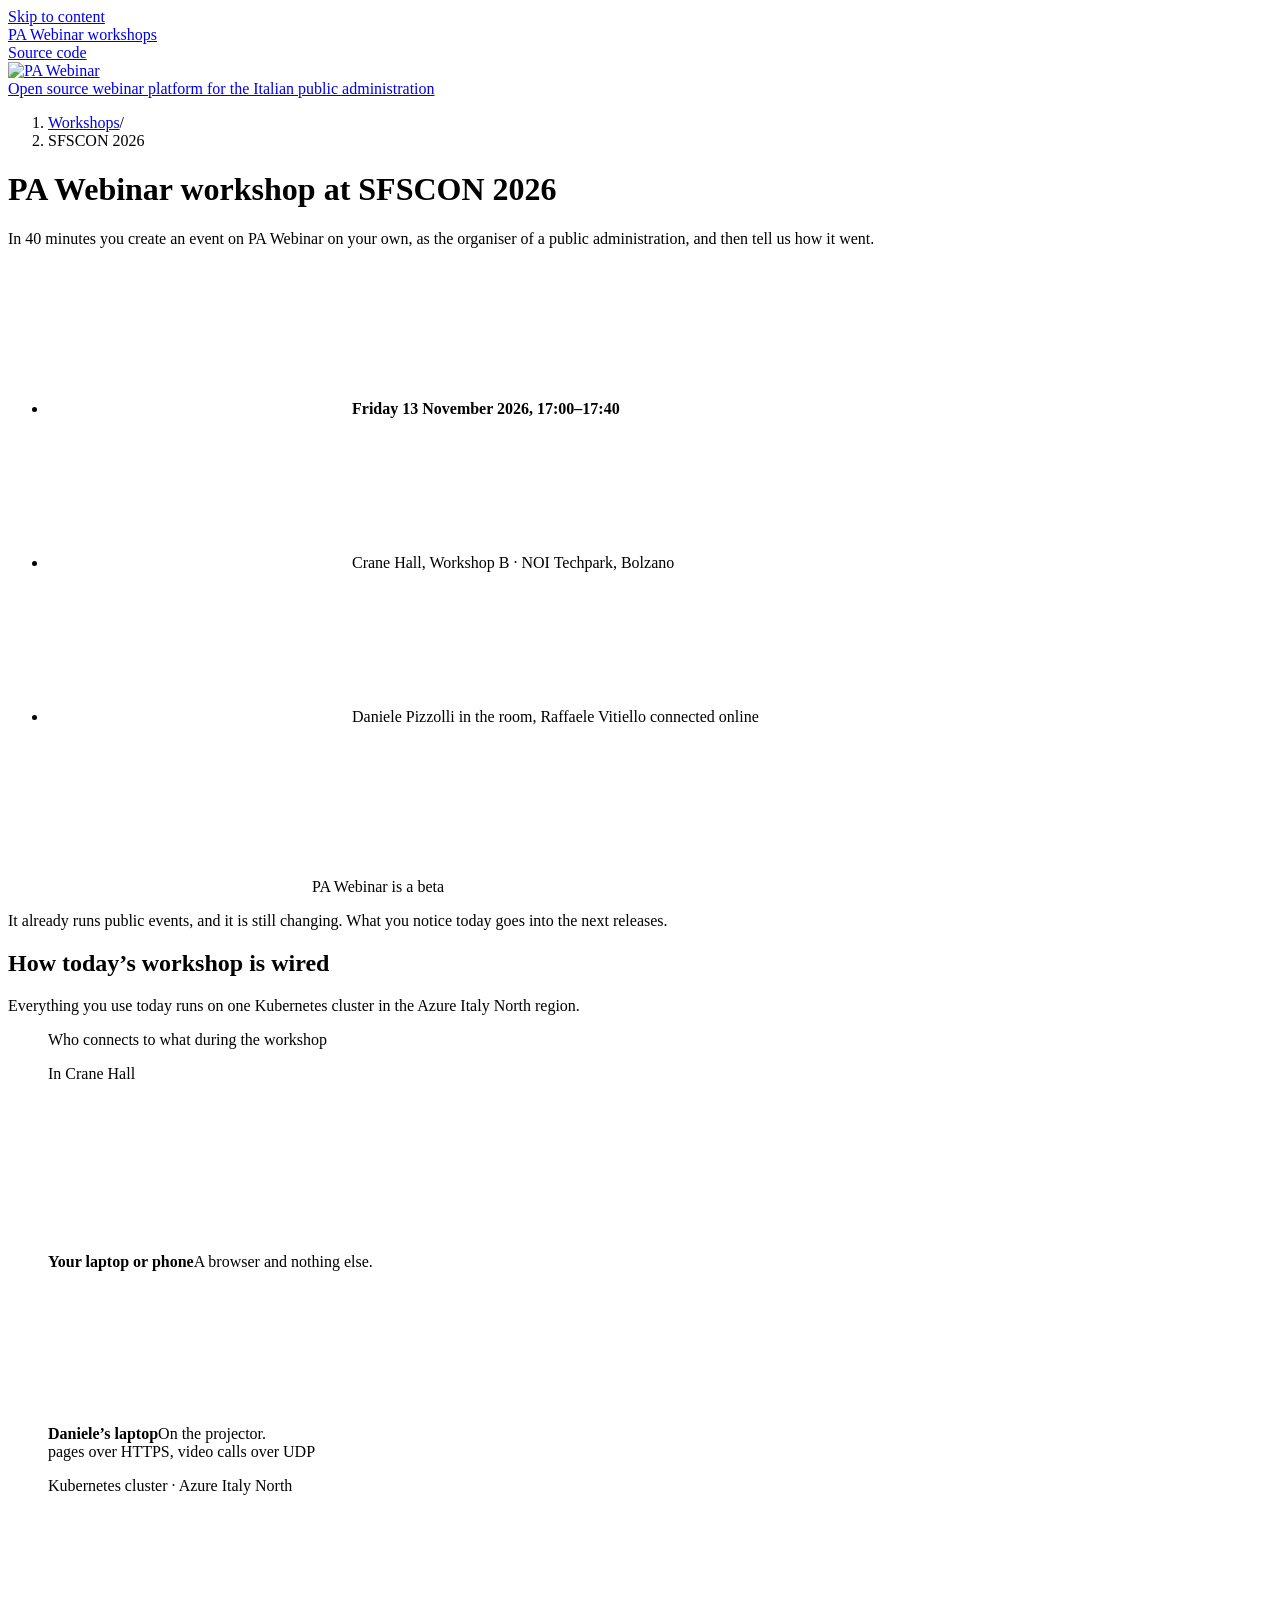
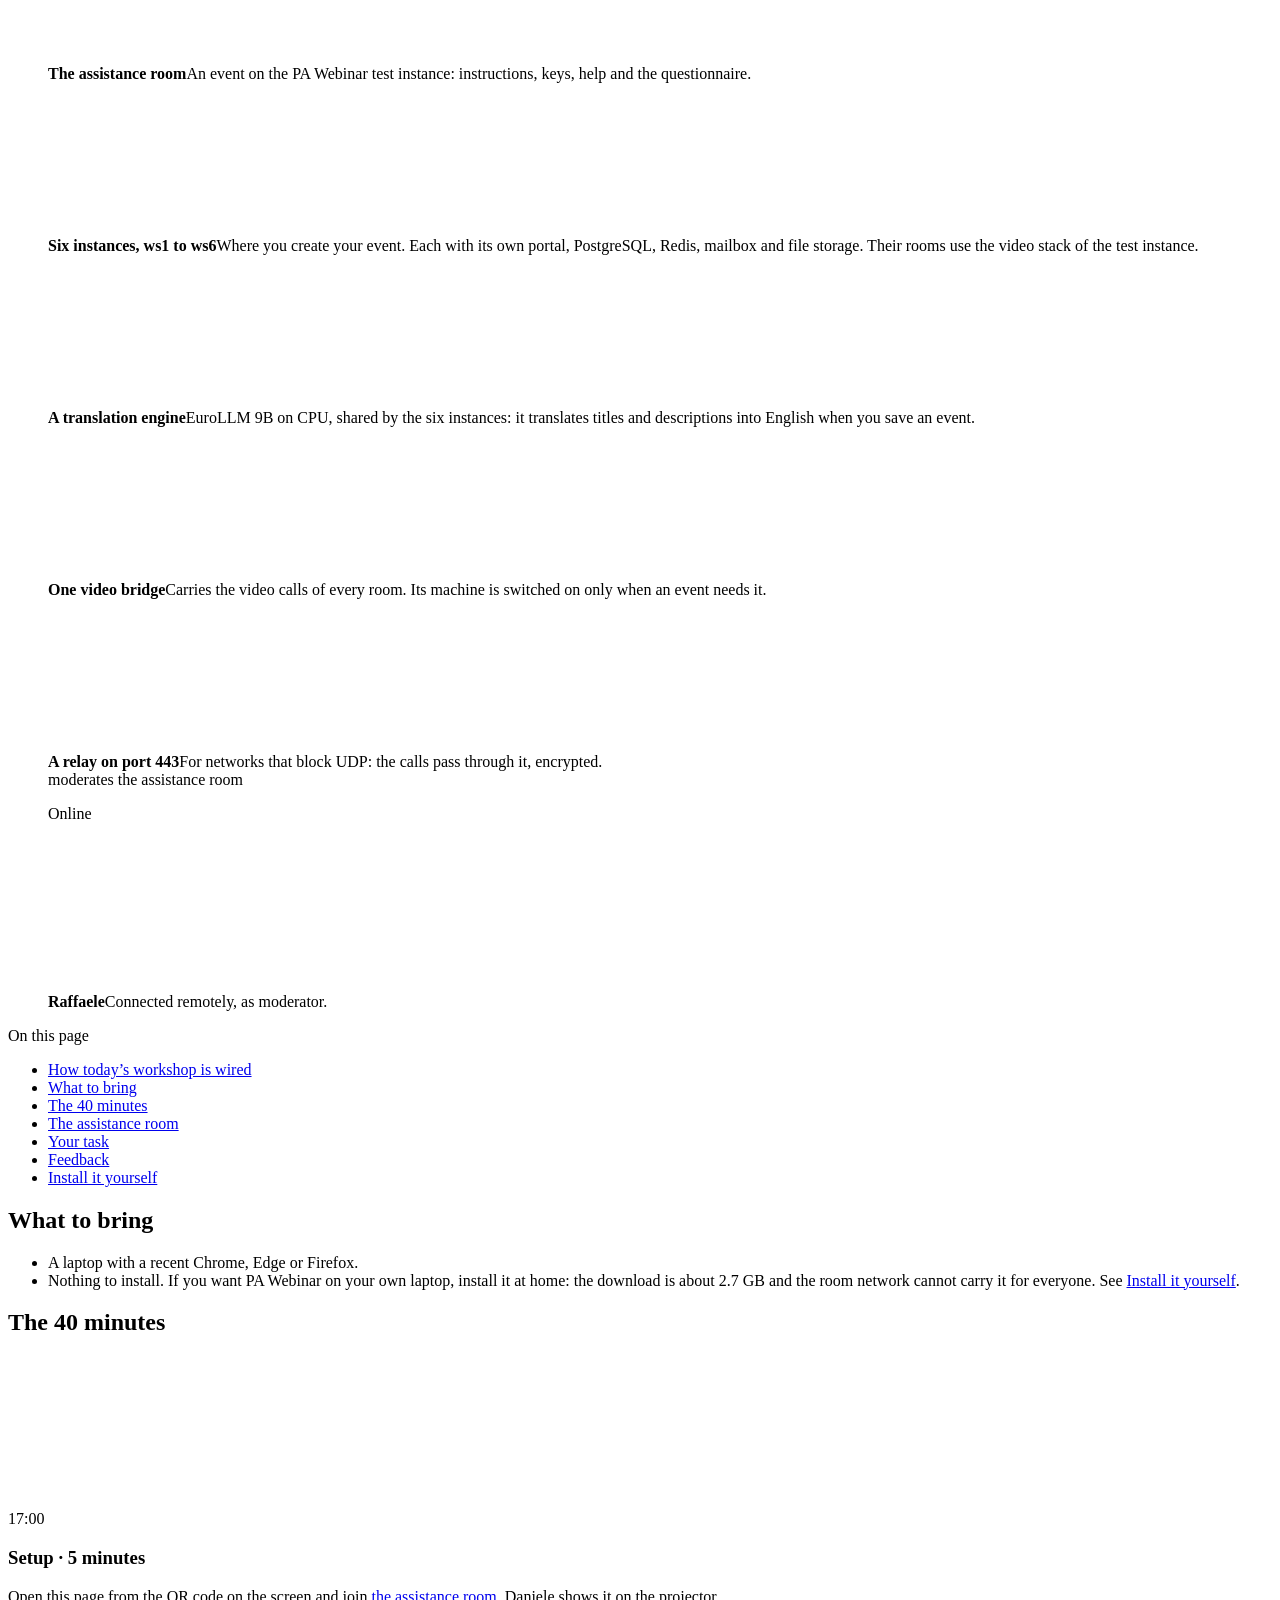
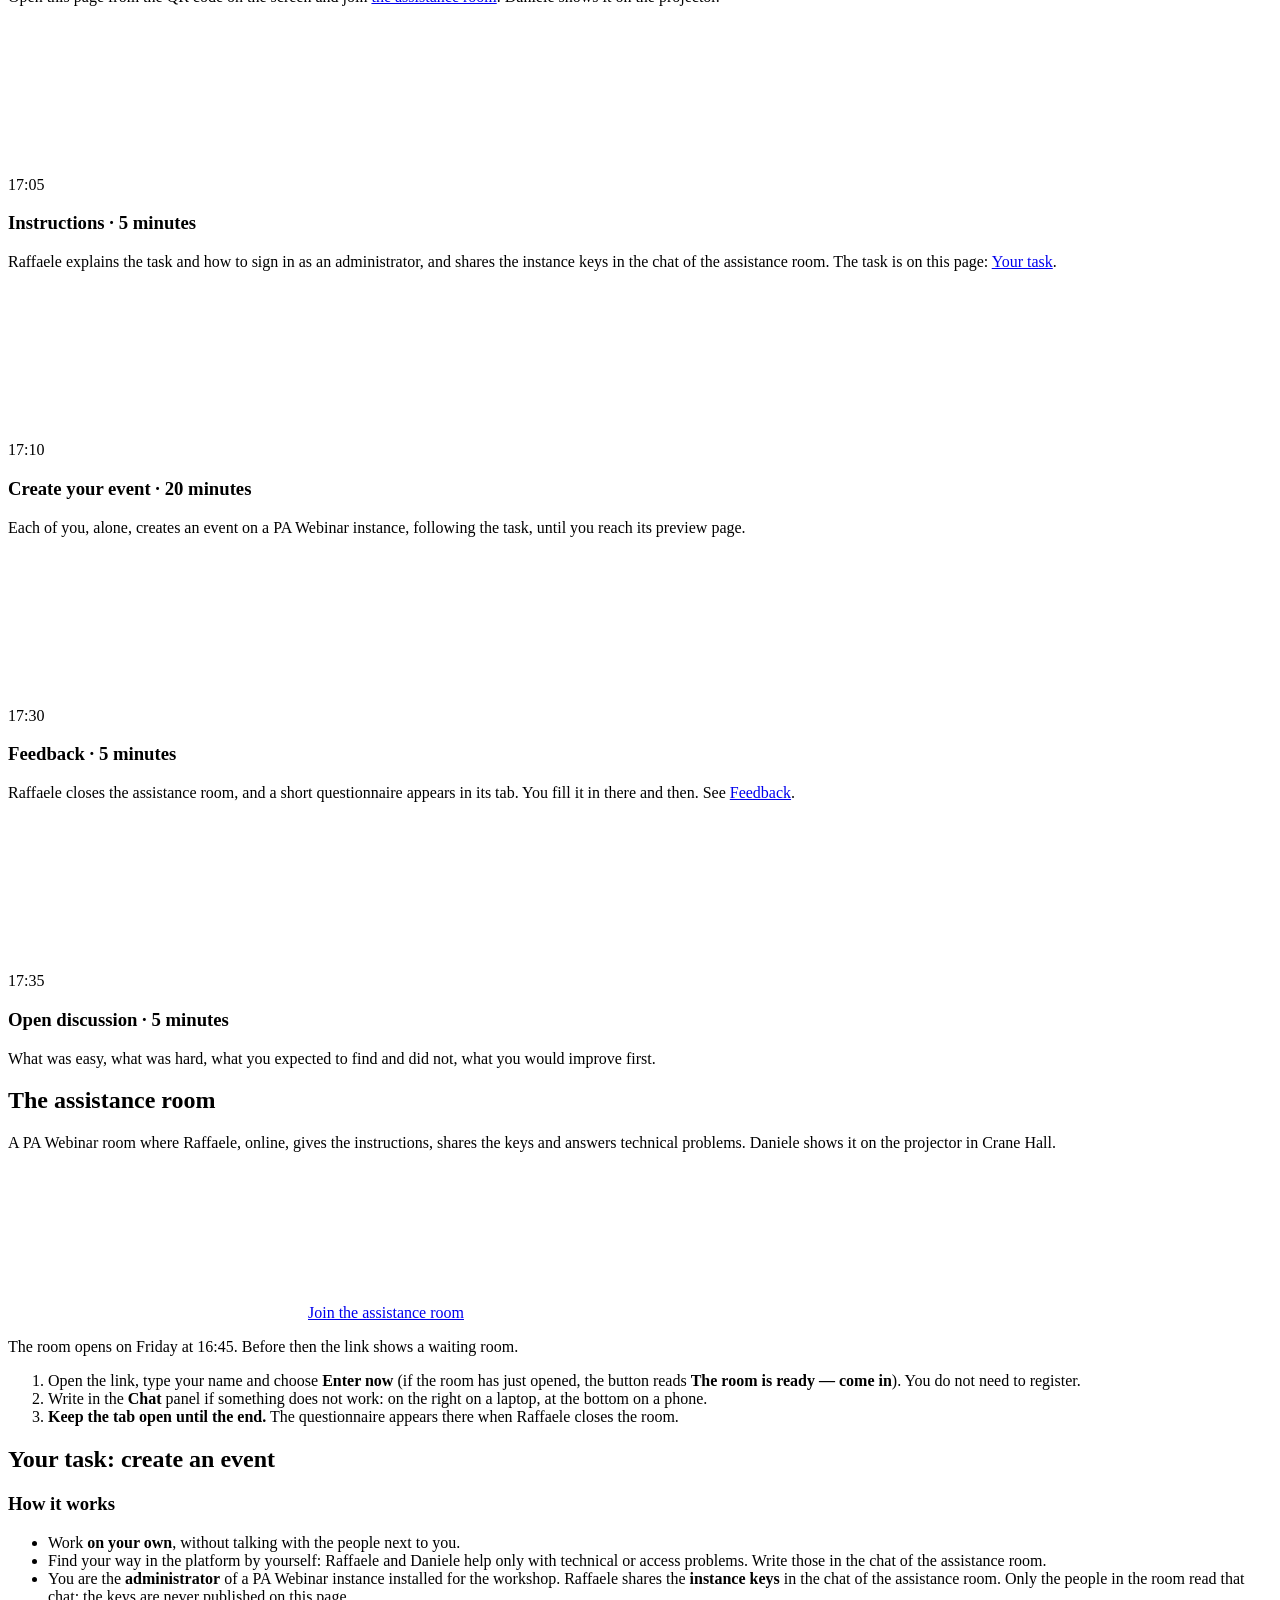
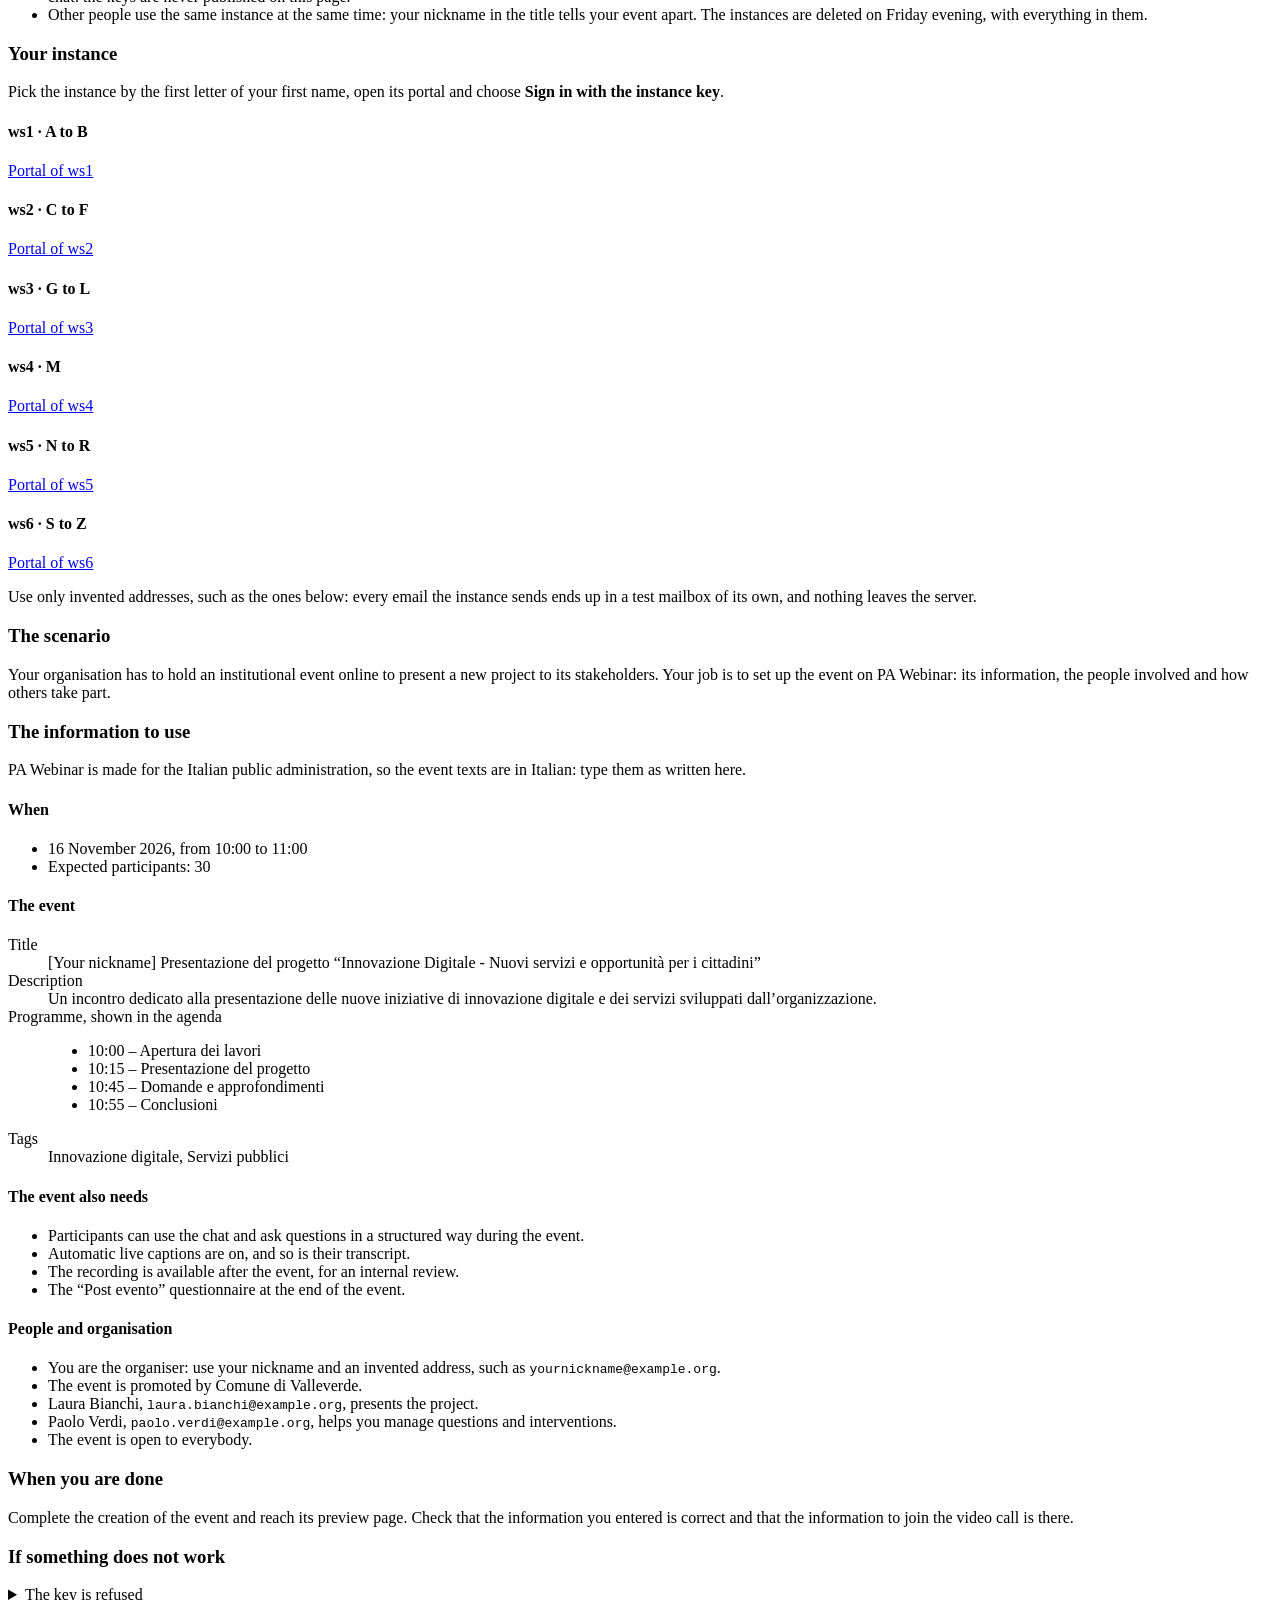
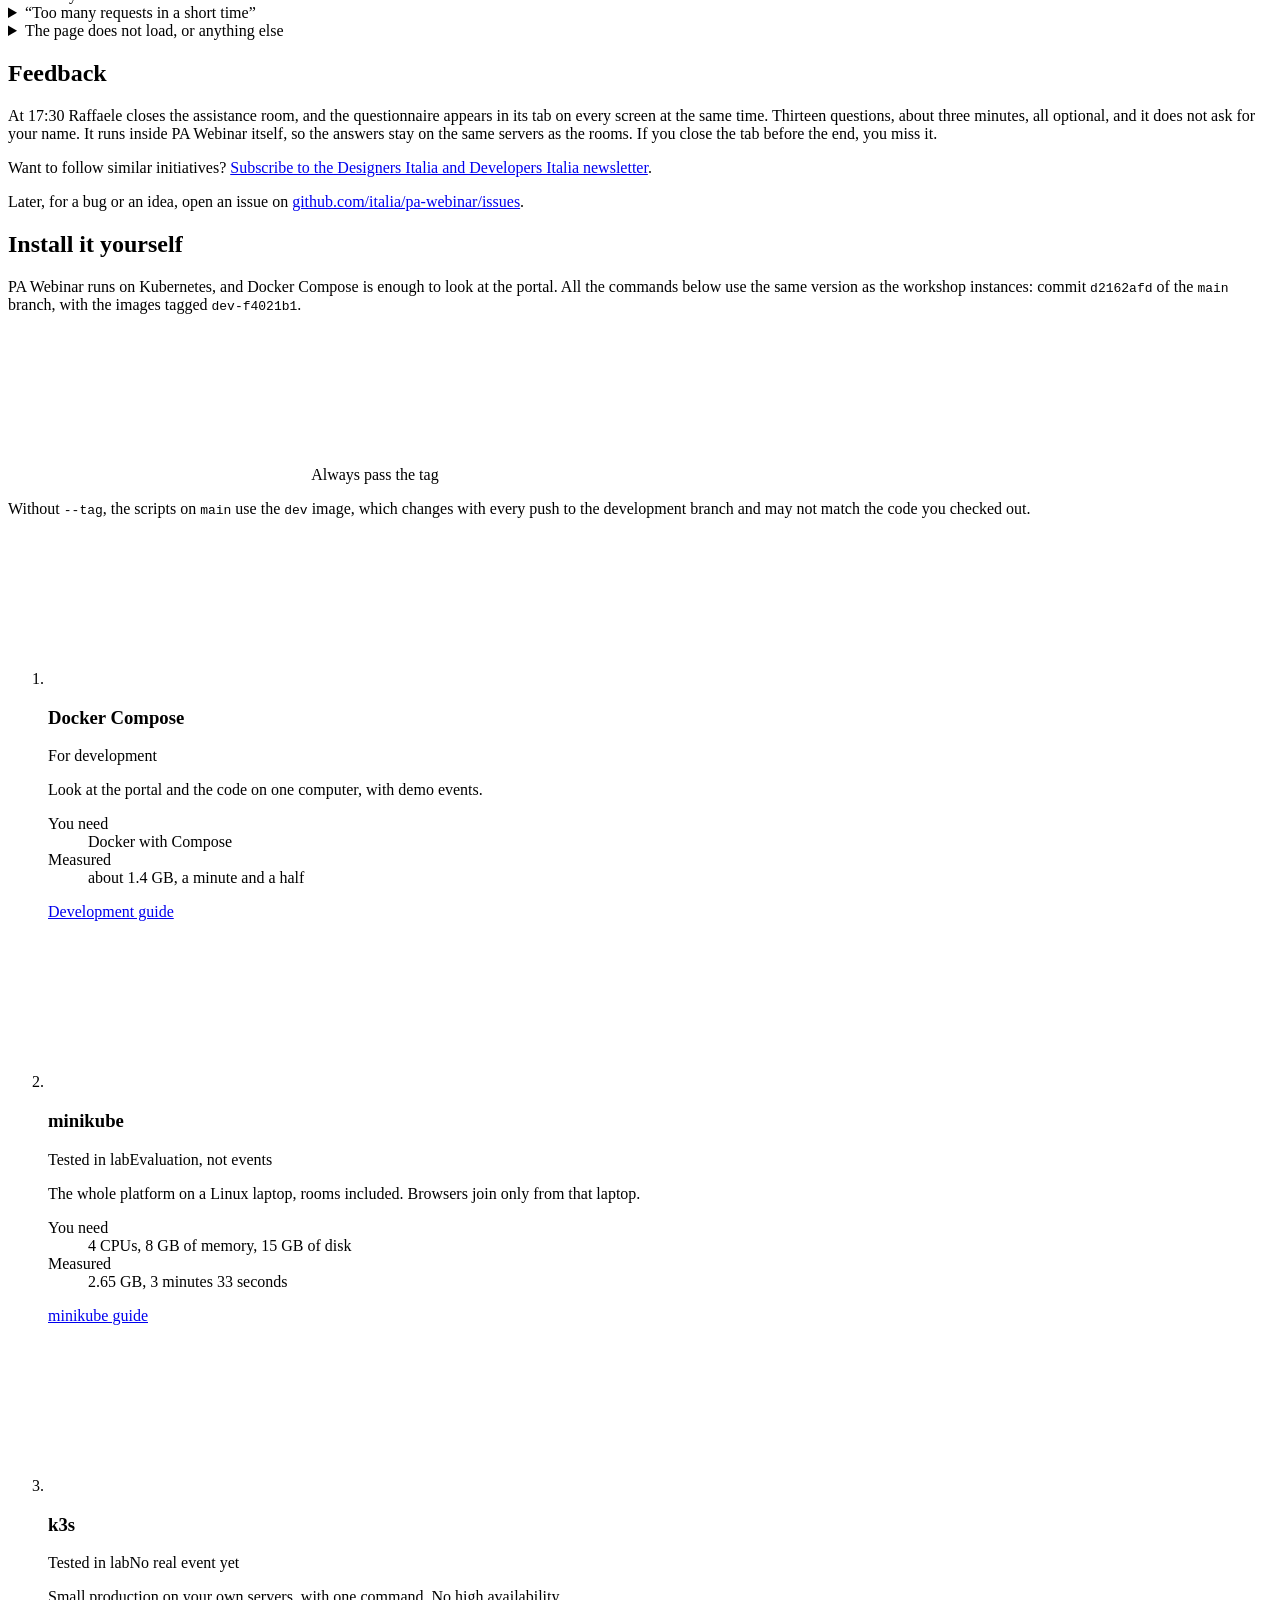
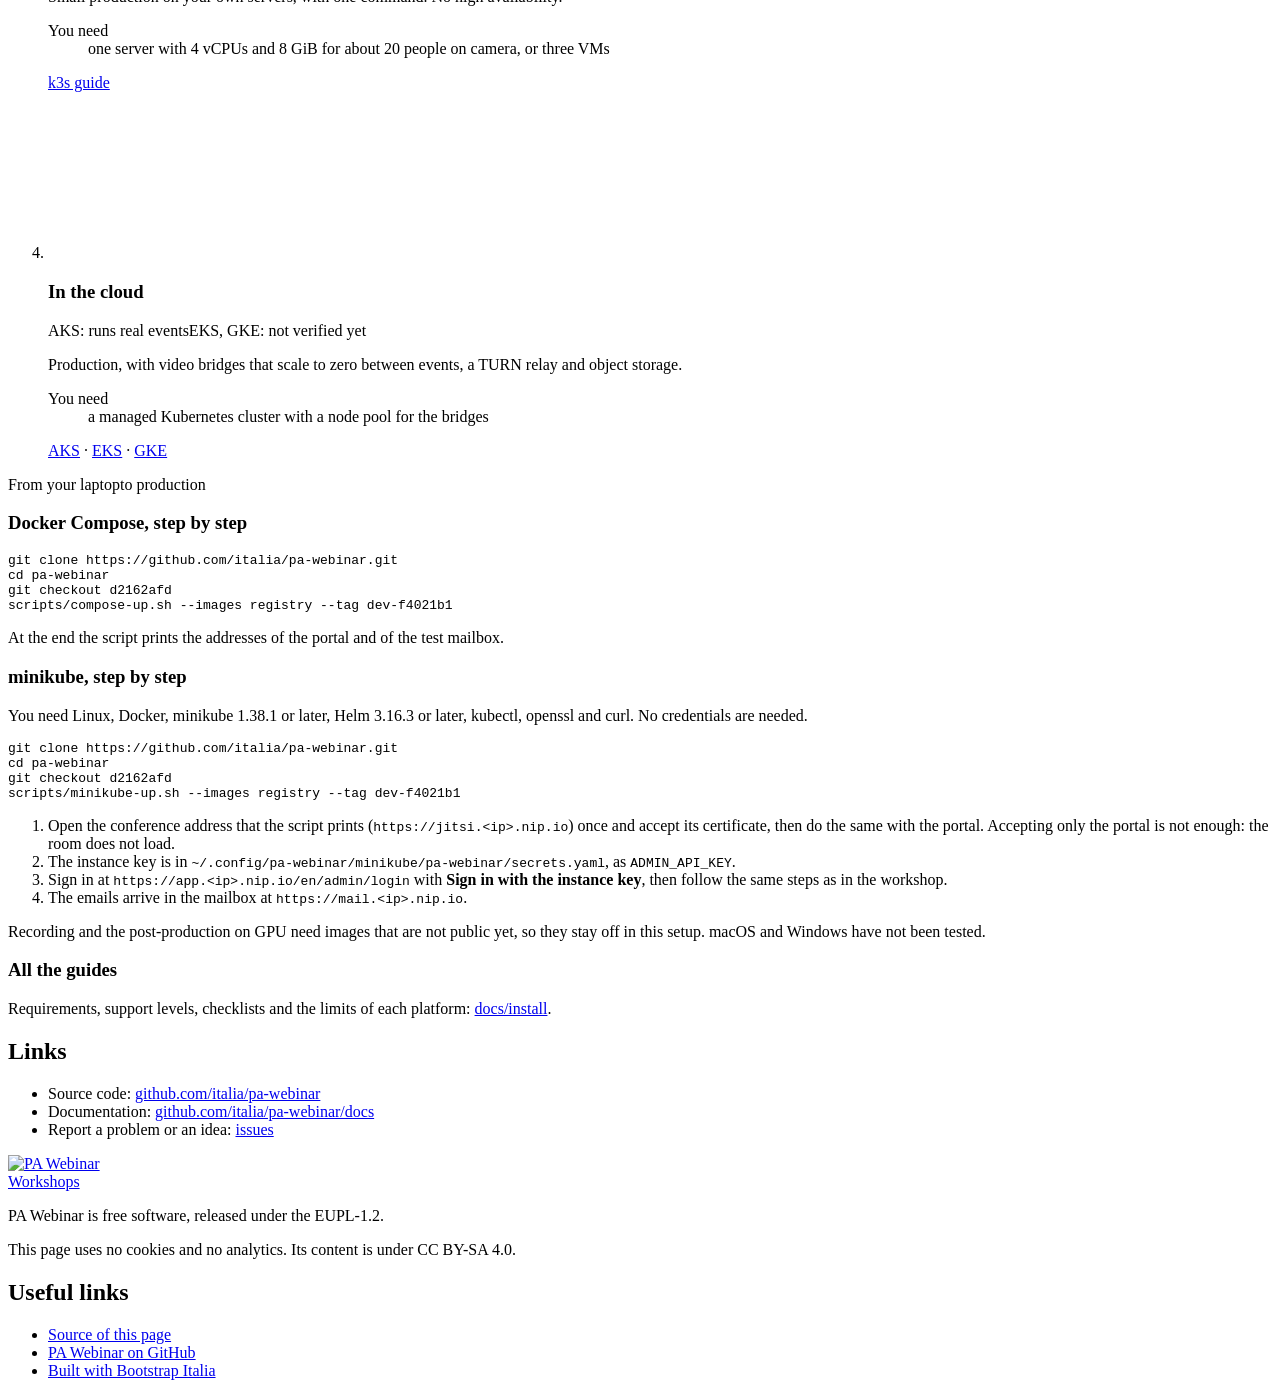
==== commit 0443a948: "feat(site): use the official PA Webinar logo Header and footer show the official horizontal logo, ne" ====
--- a/site/sfscon-2026/index.html
+++ b/site/sfscon-2026/index.html
@@ -7,6 +7,7 @@
   <meta name="description" content="PA Webinar workshop at SFSCON 2026: create an event on your own as the organiser of a public administration, tell us how it went, and learn how to install PA Webinar with Docker Compose, minikube, k3s or in the cloud.">
   <link rel="stylesheet" href="/assets/bootstrap-italia/bootstrap-italia.min.css">
   <link rel="stylesheet" href="/assets/site.css">
+  <link rel="icon" href="/assets/logo/pa-webinar-icon.svg" type="image/svg+xml">
 </head>
 <body>
   <a class="visually-hidden-focusable" href="#content">Skip to content</a>
@@ -34,10 +35,9 @@
               <div class="it-header-center-content-wrapper">
                 <div class="it-brand-wrapper">
                   <a href="/">
-                    <svg class="icon" aria-hidden="true"><use href="/assets/bootstrap-italia/sprites.svg#it-video"></use></svg>
-                    <div class="it-brand-text">
-                      <div class="it-brand-title">PA Webinar</div>
-                      <div class="it-brand-tagline d-none d-md-block">Open source webinar platform for the Italian public administration</div>
+                    <img class="marchio" src="/assets/logo/pa-webinar-lockup-white.svg" width="181" height="40" alt="PA Webinar">
+                    <div class="it-brand-text d-none d-md-block">
+                      <div class="it-brand-tagline">Open source webinar platform for the Italian public administration</div>
                     </div>
                   </a>
                 </div>
@@ -460,9 +460,8 @@
           <div class="col-12">
             <div class="it-brand-wrapper">
               <a href="/">
-                <svg class="icon" aria-hidden="true"><use href="/assets/bootstrap-italia/sprites.svg#it-video"></use></svg>
+                <img class="marchio" src="/assets/logo/pa-webinar-lockup-white.svg" width="181" height="40" alt="PA Webinar">
                 <div class="it-brand-text">
-                  <div class="it-brand-title">PA Webinar</div>
                   <div class="it-brand-tagline">Workshops</div>
                 </div>
               </a>
